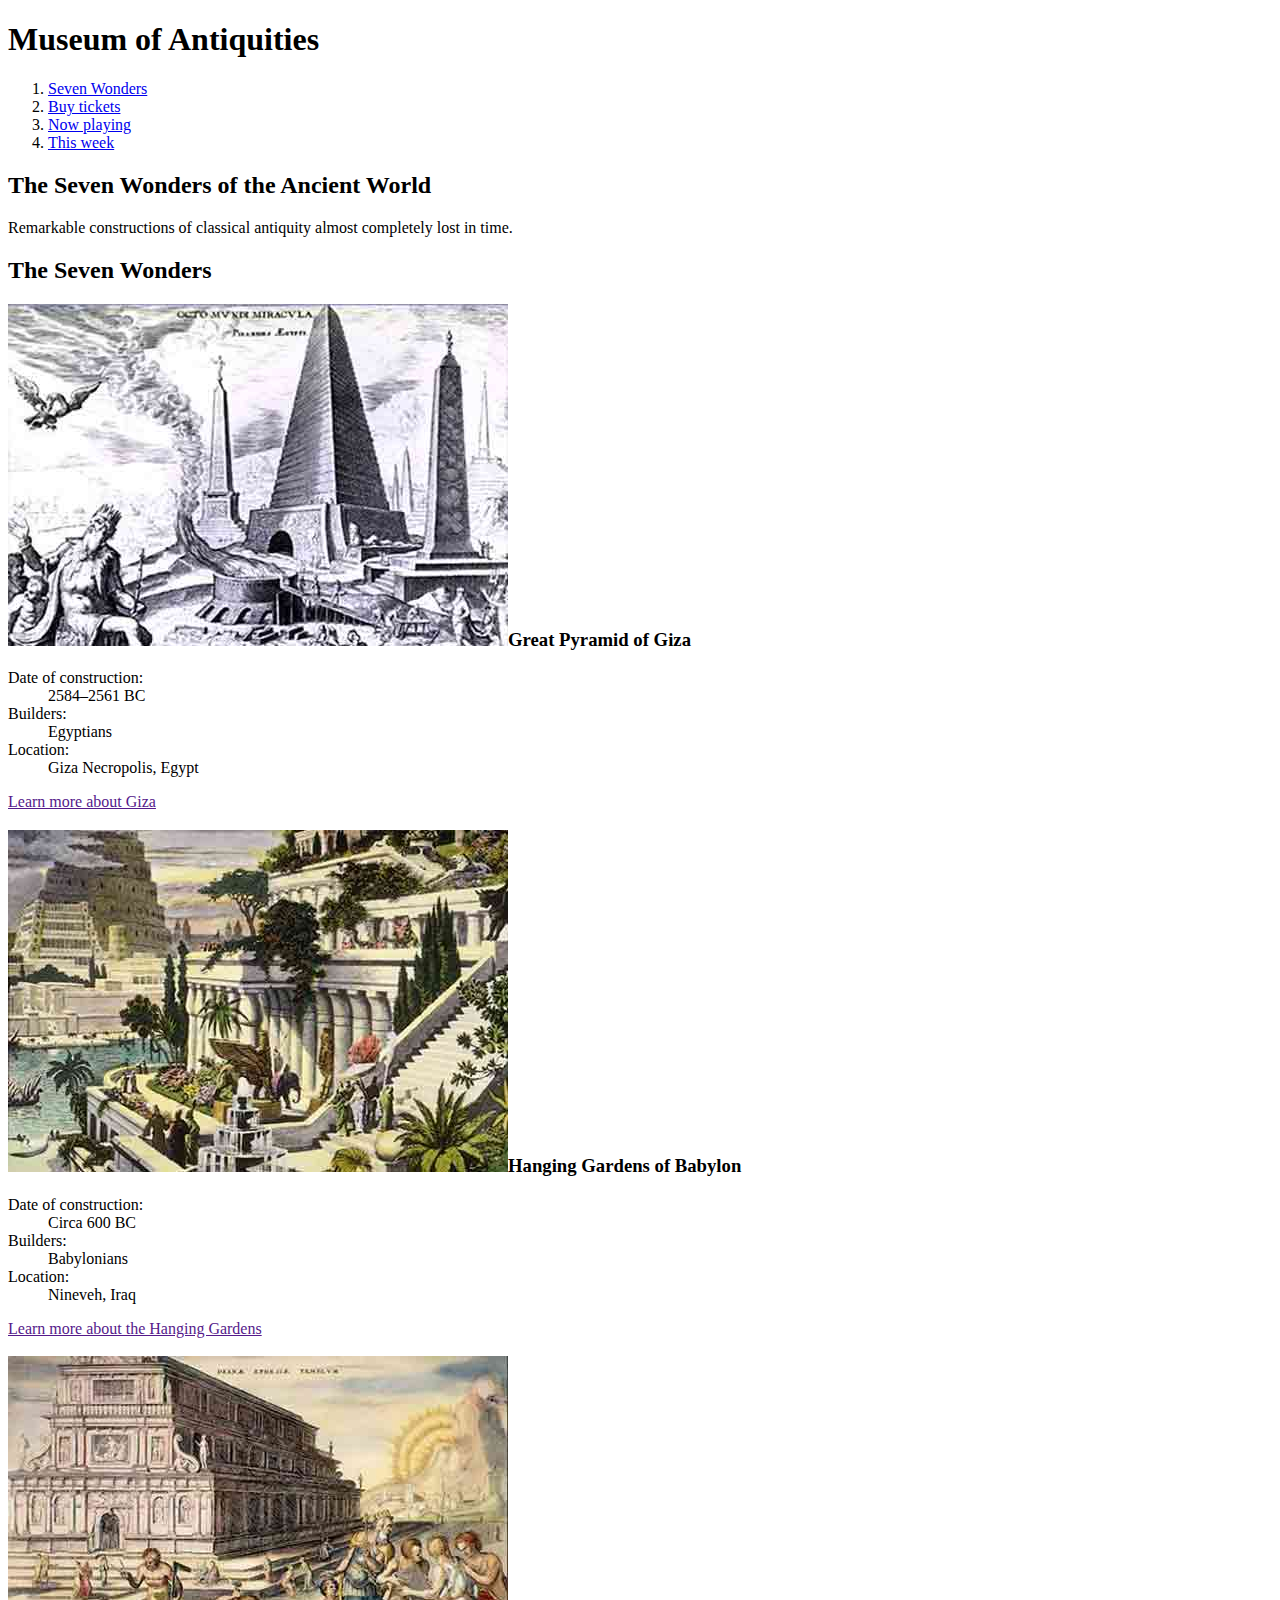
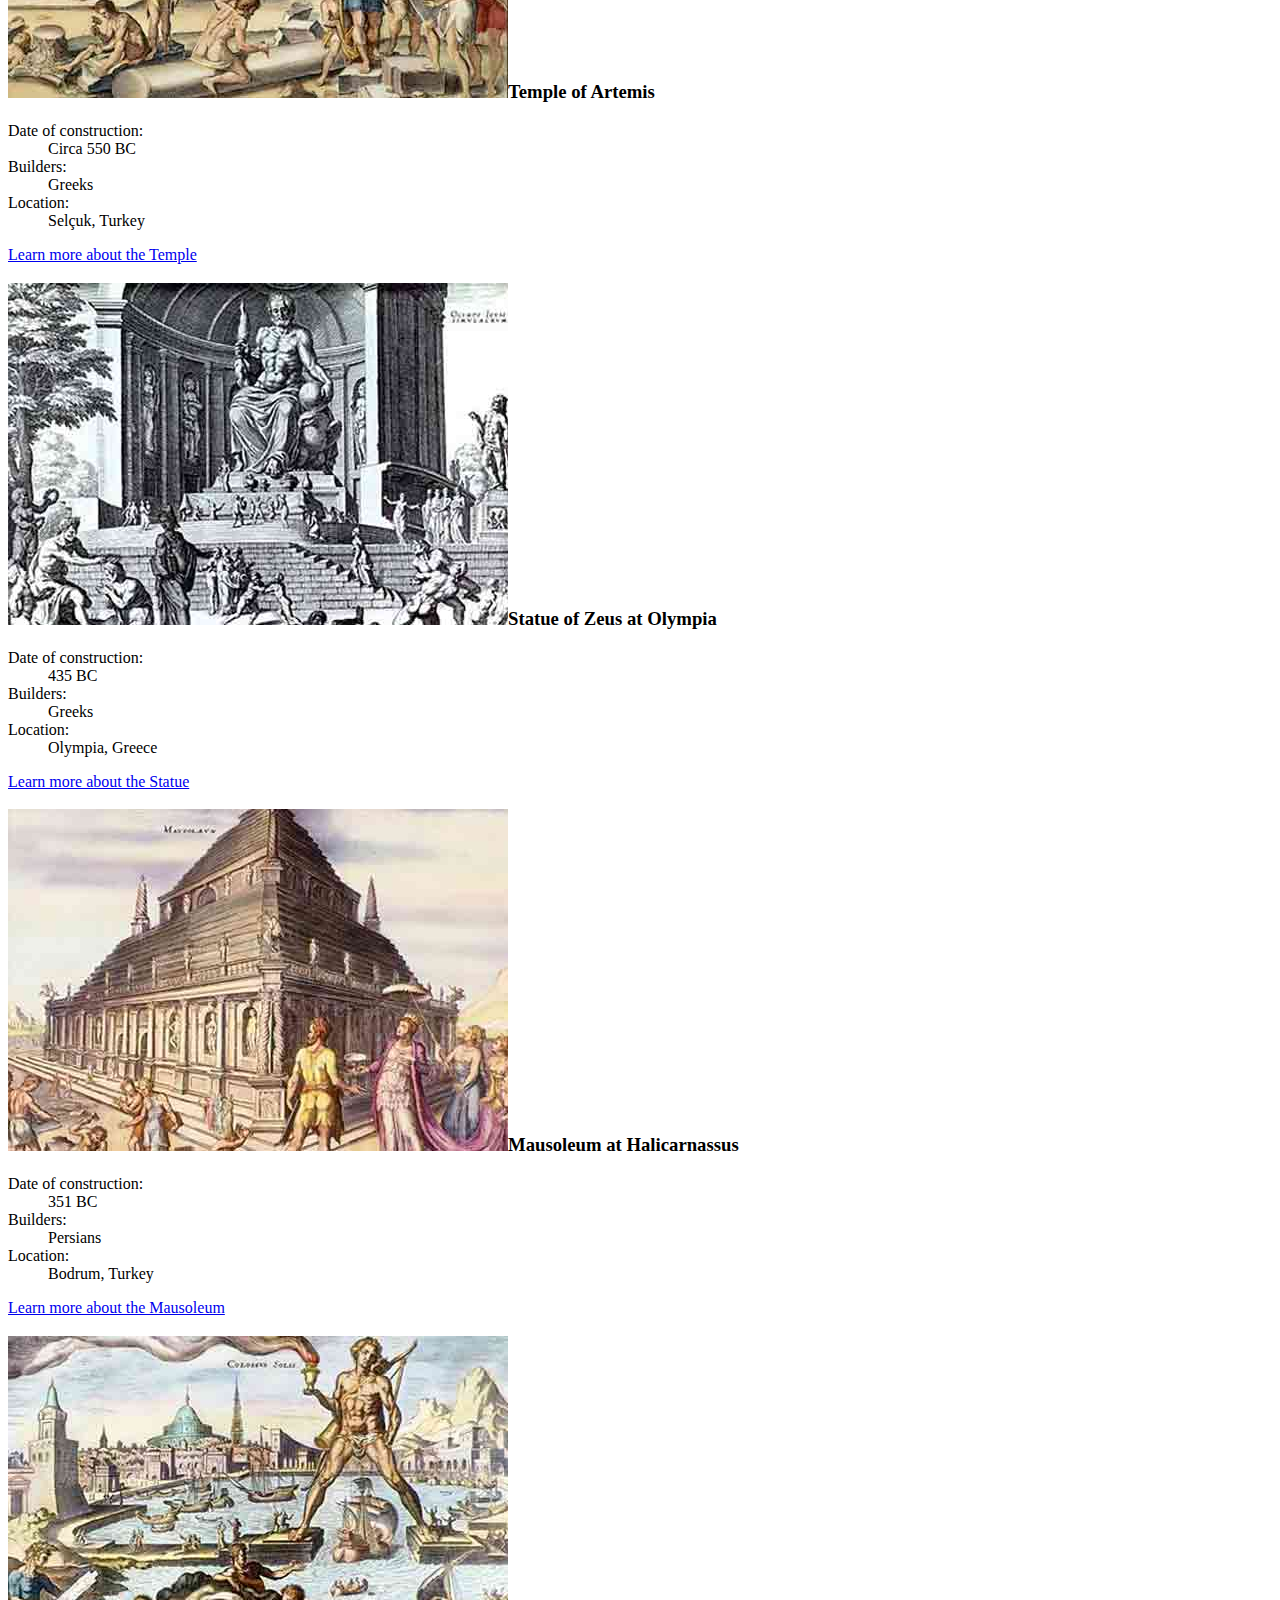
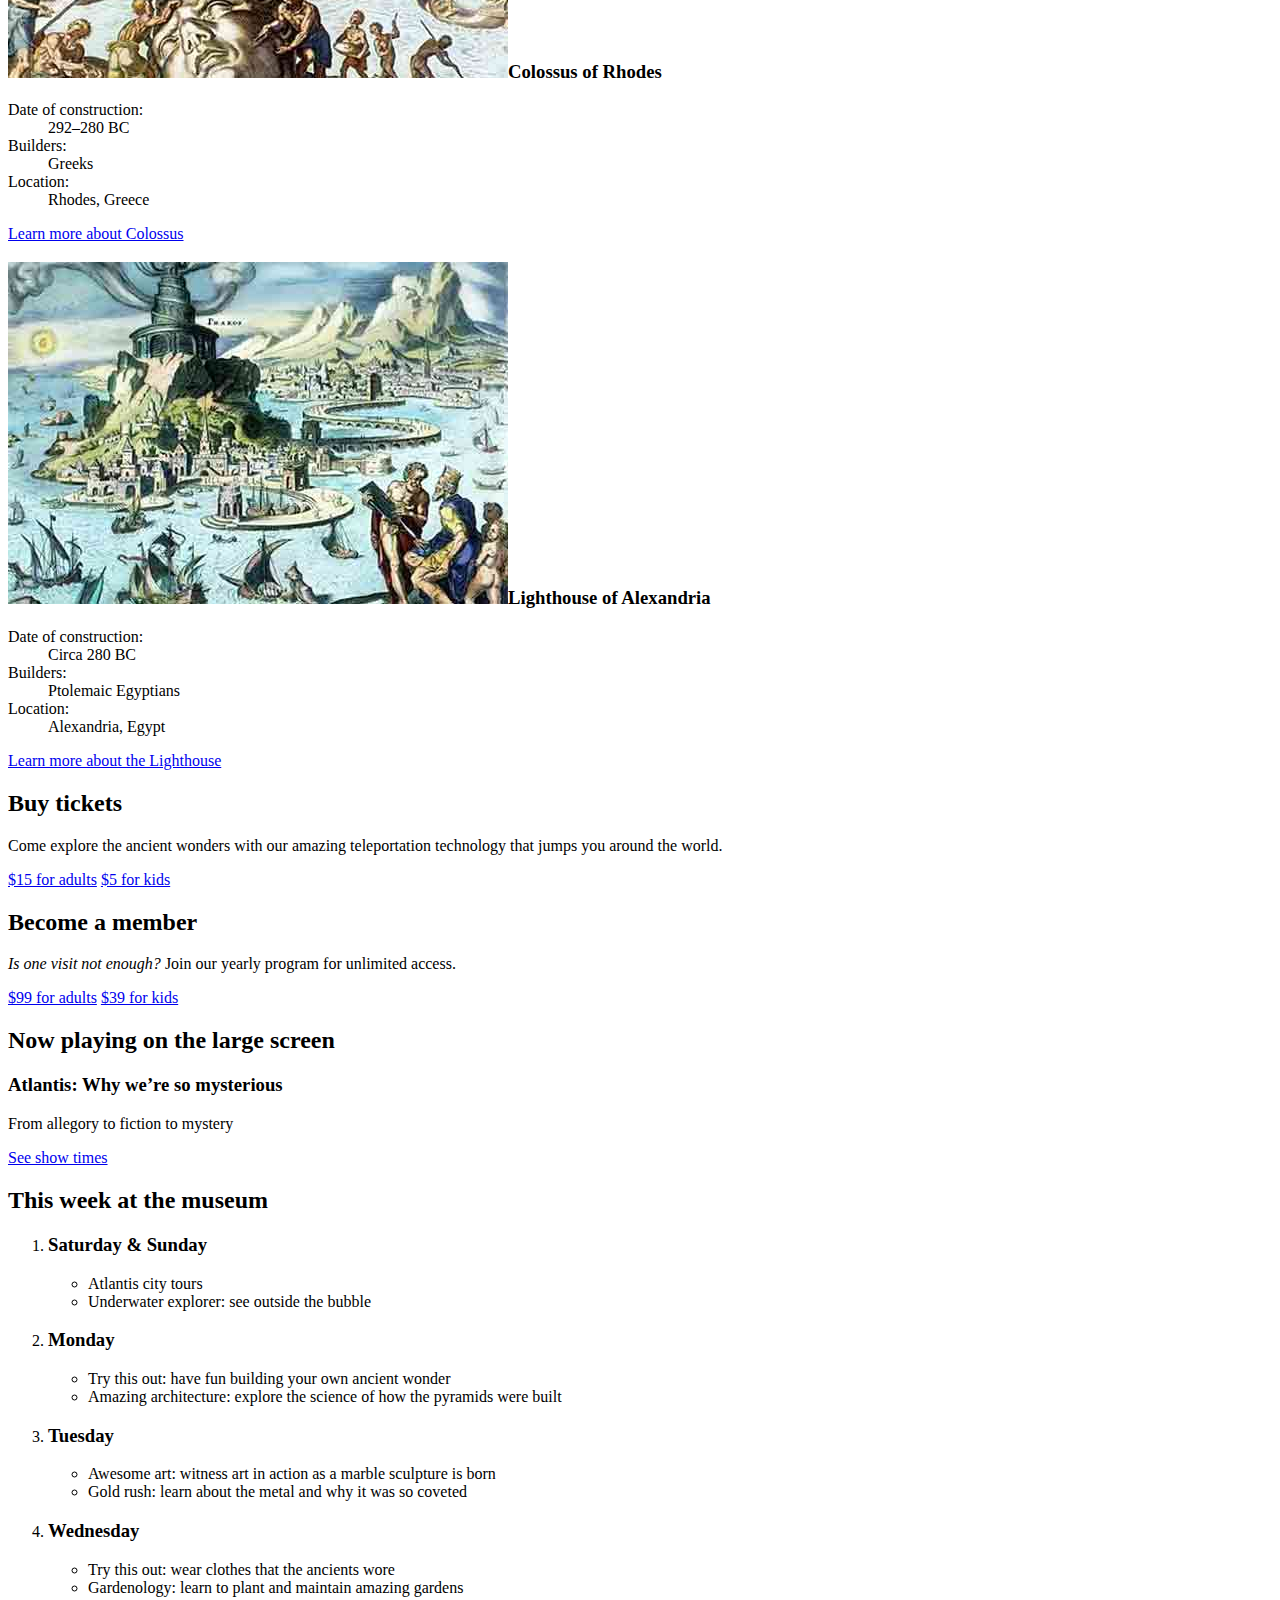
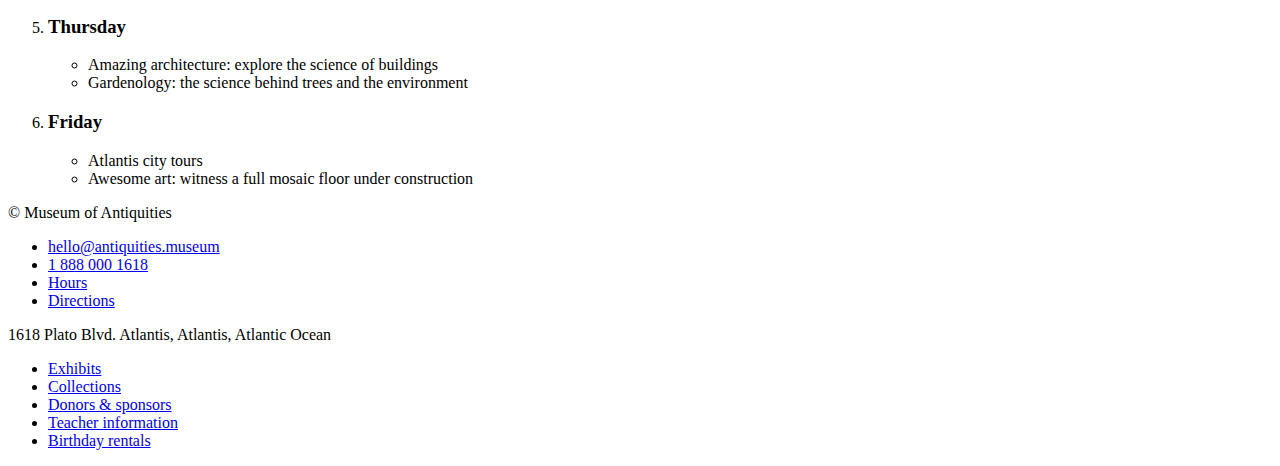
==== www/index.html @ 9830b2ca "footer changes" ====
<!DOCTYPE html>
<html lang="en-ca">
	<head>
		<meta charset="utf-8">
		<title>Museum of Antiquities</title>
		<link href="css/main.css" rel="stylesheet">
		<link href='http://fonts.googleapis.com/css?family=Dosis:300,400,500,600,700' rel='stylesheet' type='text/css'>
		<meta name="viewport" content="width=device-width,initial-scale=1">
	</head>
	<body>

<header>
	<h1>Museum of Antiquities</h1>
	<nav>
		<ol class="nav">
			<li><a href="#seven">Seven Wonders</a></li>
			<li><a href="#buy">Buy tickets</a></li>
			<li><a href="#now">Now playing</a></li>
			<li><a href="#week">This week</a></li>
		</ol>
	</nav>
</header>

<figcaption class="banner">
		<h2> The Seven Wonders of the Ancient World</h2>
			<p>Remarkable constructions of classical antiquity almost completely lost in time.</p>
</figcaption>

<h2 id="seven"> The Seven Wonders</h2>

<h3><img class="wonders" src="images/giza.jpg" alt="">Great Pyramid of Giza</h3>
	<div>
		<dl>
			<dt>Date of construction:</dt><dd> 2584–2561 BC</dd>
			<dt>Builders:</dt><dd> Egyptians</dd>
			<dt>Location:</dt><dd> Giza Necropolis, Egypt</dd>
		</dl>
<a class="nav"><a href="">Learn more about Giza</a>
</div>

<h3><img class="wonders" src="images/hanging-gardens.jpg" alt="">Hanging Gardens of Babylon</h3>
	<div>
		<dl>
			<dt>Date of construction:</dt><dd> Circa 600 BC</dd>
			<dt>Builders:</dt><dd> Babylonians</dd>
			<dt>Location:</dt><dd> Nineveh, Iraq</dd>
		</dl>
<a class="nav"><a href="">Learn more about the Hanging Gardens</a>

<h3><img class="wonders" src="images/temple-of-artemis.jpg" alt="">Temple of Artemis</h3>
	<div>
		<dl>
			<dt>Date of construction:</dt><dd> Circa 550 BC</dd>
			<dt>Builders:</dt><dd> Greeks</dd>
			<dt>Location:</dt><dd> Selçuk, Turkey</dd>
		</dl>
<a class="nav"><a href="#">Learn more about the Temple</a>

<h3><img class="wonders" src="images/statue-of-zues.jpg" alt="">Statue of Zeus at Olympia</h3>
	<div>
		<dl>
			<dt>Date of construction:</dt><dd> 435 BC</dd>
			<dt>Builders:</dt><dd> Greeks</dd>
			<dt>Location:</dt><dd> Olympia, Greece</dd>
		</dl>
<a class="nav"><a href="#">Learn more about the Statue</a>

<h3><img class="wonders" src="images/mausoleum.jpg" alt="">Mausoleum at Halicarnassus</h3>
	<div>
		<dl>
			<dt>Date of construction:</dt><dd> 351 BC</dd>
			<dt>Builders:</dt><dd> Persians</dd>
			<dt>Location:</dt><dd> Bodrum, Turkey</dd>
		</dl>
<a class="nav"><a href="#">Learn more about the Mausoleum</a>

<h3><img class="wonders" src="images/colossus.jpg" alt="">Colossus of Rhodes</h3>
	<div>
		<dl>
			<dt>Date of construction:</dt><dd> 292–280 BC</dd>
			<dt>Builders:</dt><dd> Greeks</dd>
			<dt>Location:</dt><dd> Rhodes, Greece</dd>
		</dl>
<a class="nav"><a href="#">Learn more about Colossus</a>

<h3><img class="wonders" src="images/pharos-of-alexandria.jpg" alt="">Lighthouse of Alexandria</h3>
	<div>
		<dl>
			<dt>Date of construction:</dt><dd> Circa 280 BC</dd>
			<dt>Builders:</dt><dd> Ptolemaic Egyptians</dd>
			<dt>Location:</dt><dd> Alexandria, Egypt</dd>
		</dl>
<a class="nav"><a href="#">Learn more about the Lighthouse</a>

<h2 id="buy">Buy tickets</h2>

<p>Come explore the ancient wonders with our amazing teleportation technology that jumps you around the world.</p>

<a class="tickets"><a href="#money">$15 for adults</a>
<a class="tickets"><a href="#money">$5 for kids</a>

<h2>Become a member</h2>

<p><em>Is one visit not enough?</em>
Join our yearly program for unlimited access.</p>

<a class="tickets"><a href="#money">$99 for adults</a>
<a class="tickets"><a href="#money">$39 for kids</a>



<h2 id="now">Now playing on the large screen</h2>

<h3>Atlantis: Why we’re so mysterious</h3>
<p>From allegory to fiction to mystery</p>

<a class="tickets"><a href="#money">See show times</a>


<h2 id="week">This week at the museum</h2>
	<ol>
		<li>
			<h3>Saturday & Sunday</h3>
				<ul>
					<li>Atlantis city tours</li>
					<li>Underwater explorer: see outside the bubble</li>
				</ul>
		</li>

		<li>
			<h3>Monday</h3>
				<ul>
					<li>Try this out: have fun building your own ancient wonder</li>
					<li>Amazing architecture: explore the science of how the pyramids were built</li>
				</ul>
		</li>

		<li>
			<h3>Tuesday</h3>
				<ul>
					<li>Awesome art: witness art in action as a marble sculpture is born</li>
					<li>Gold rush: learn about the metal and why it was so coveted</li>
				</ul>
		</li>

		<li>
			<h3>Wednesday</h3>
				<ul>
					<li>Try this out: wear clothes that the ancients wore</li>
					<li>Gardenology: learn to plant and maintain amazing gardens</li>
				</ul>
		</li>

		<li>
			<h3>Thursday</h3>
				<ul>
					<li>Amazing architecture: explore the science of buildings</li>
					<li>Gardenology: the science behind trees and the environment</li>
				</ul>
		</li>

		<li>
			<h3>Friday</h3>
				<ul>
					<li>Atlantis city tours</li>
					<li>Awesome art: witness a full mosaic floor under construction</li>
				</ul>
		</li>
	</ol>

<footer>
	<p>© Museum of Antiquities</p>
		<ul>
			<li><a class="email"><a href="#email">hello@antiquities.museum</a></li>
			<li><a class="number"><a href="#number">1 888 000 1618</a></li>
			<li><a class="hours"><a href="#hours">Hours</a></li>
			<li><a class="directions"><a href="#directions">Directions</a></li>
		</ul>

	<p>1618 Plato Blvd.
		Atlantis, Atlantis, Atlantic Ocean</p>
		<ul>
			<li><a class="Exhibits"><a href="#Exhibits">Exhibits</a></li>
			<li><a class="Collections"><a href="#Collections">Collections</a></li>
			<li><a class="Donors & sponsors"><a href="#Donors & sponsors">Donors & sponsors</a></li>
			<li><a class="Teacher"><a href="#Teacher">Teacher information</a></li>
			<li><a class="Birthday"><a href="#">Birthday rentals</a></li>
		</ul>
</footer>
</body>

</html>
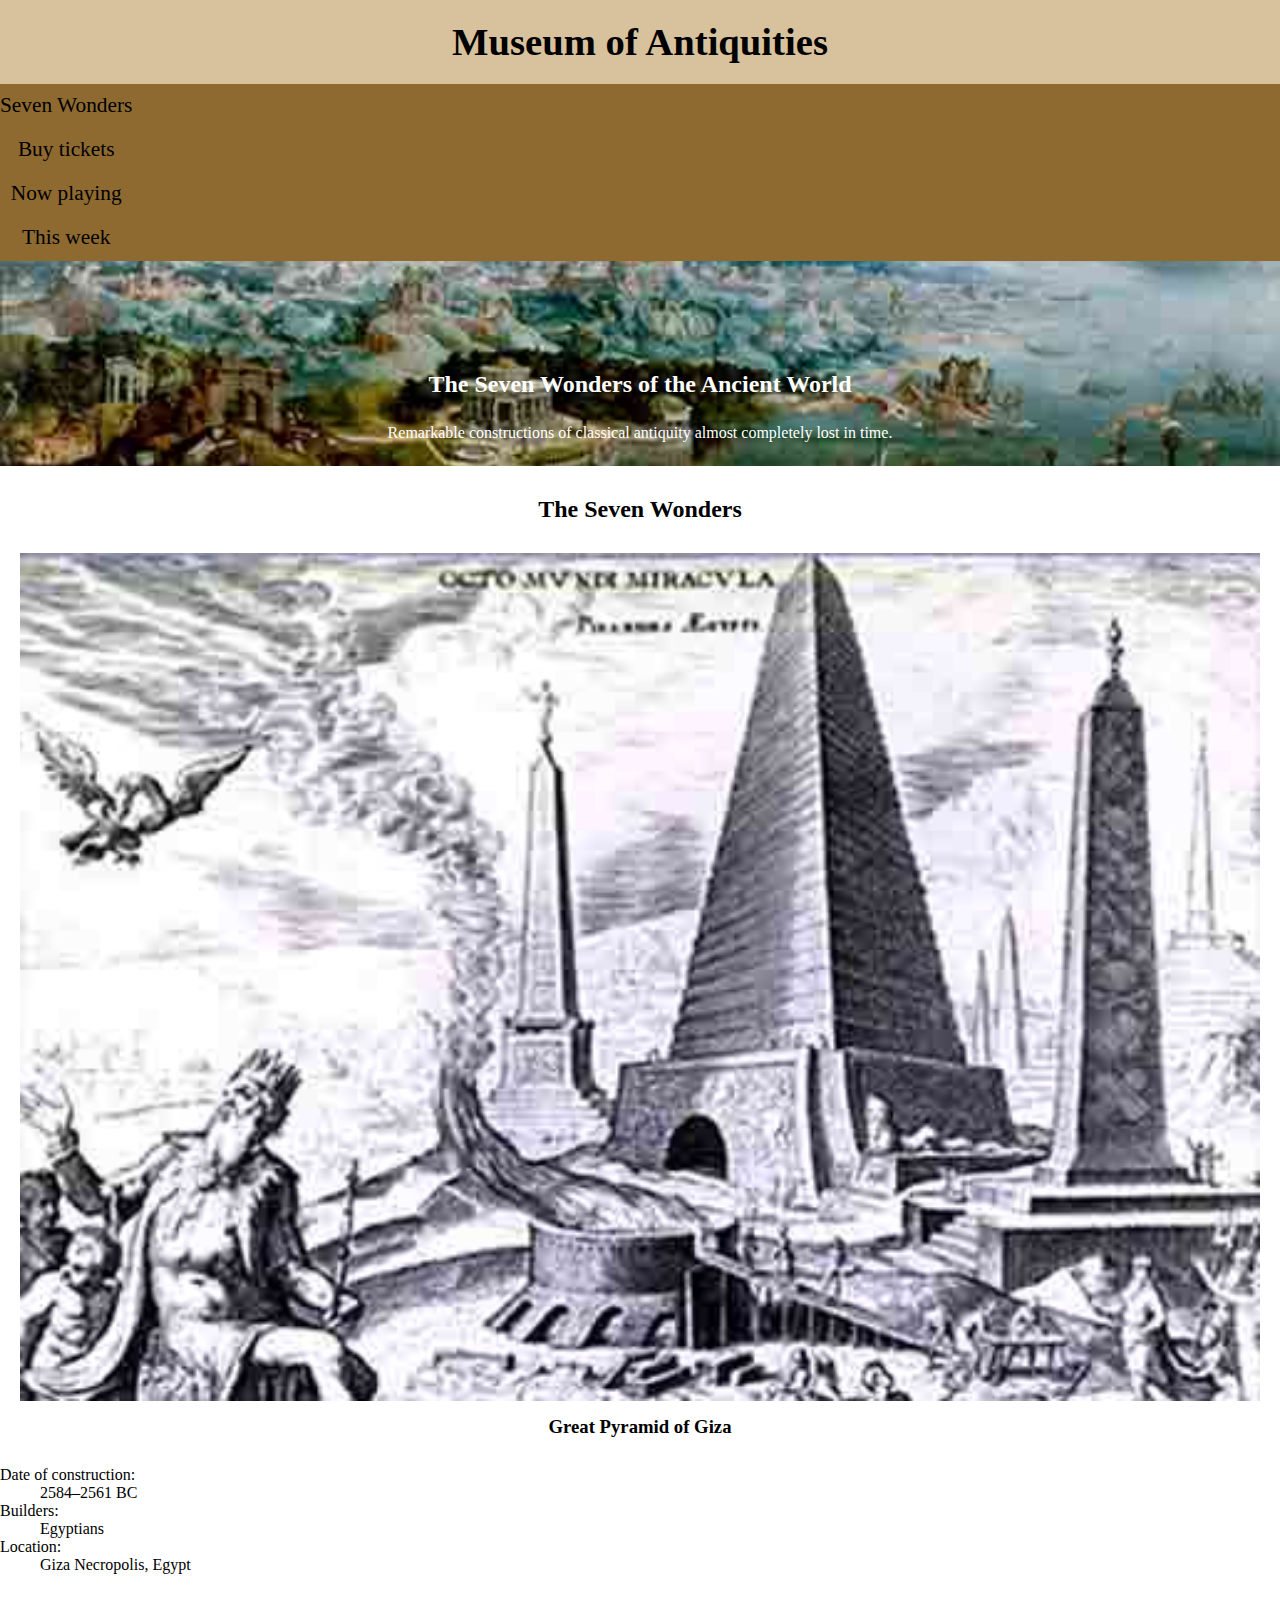
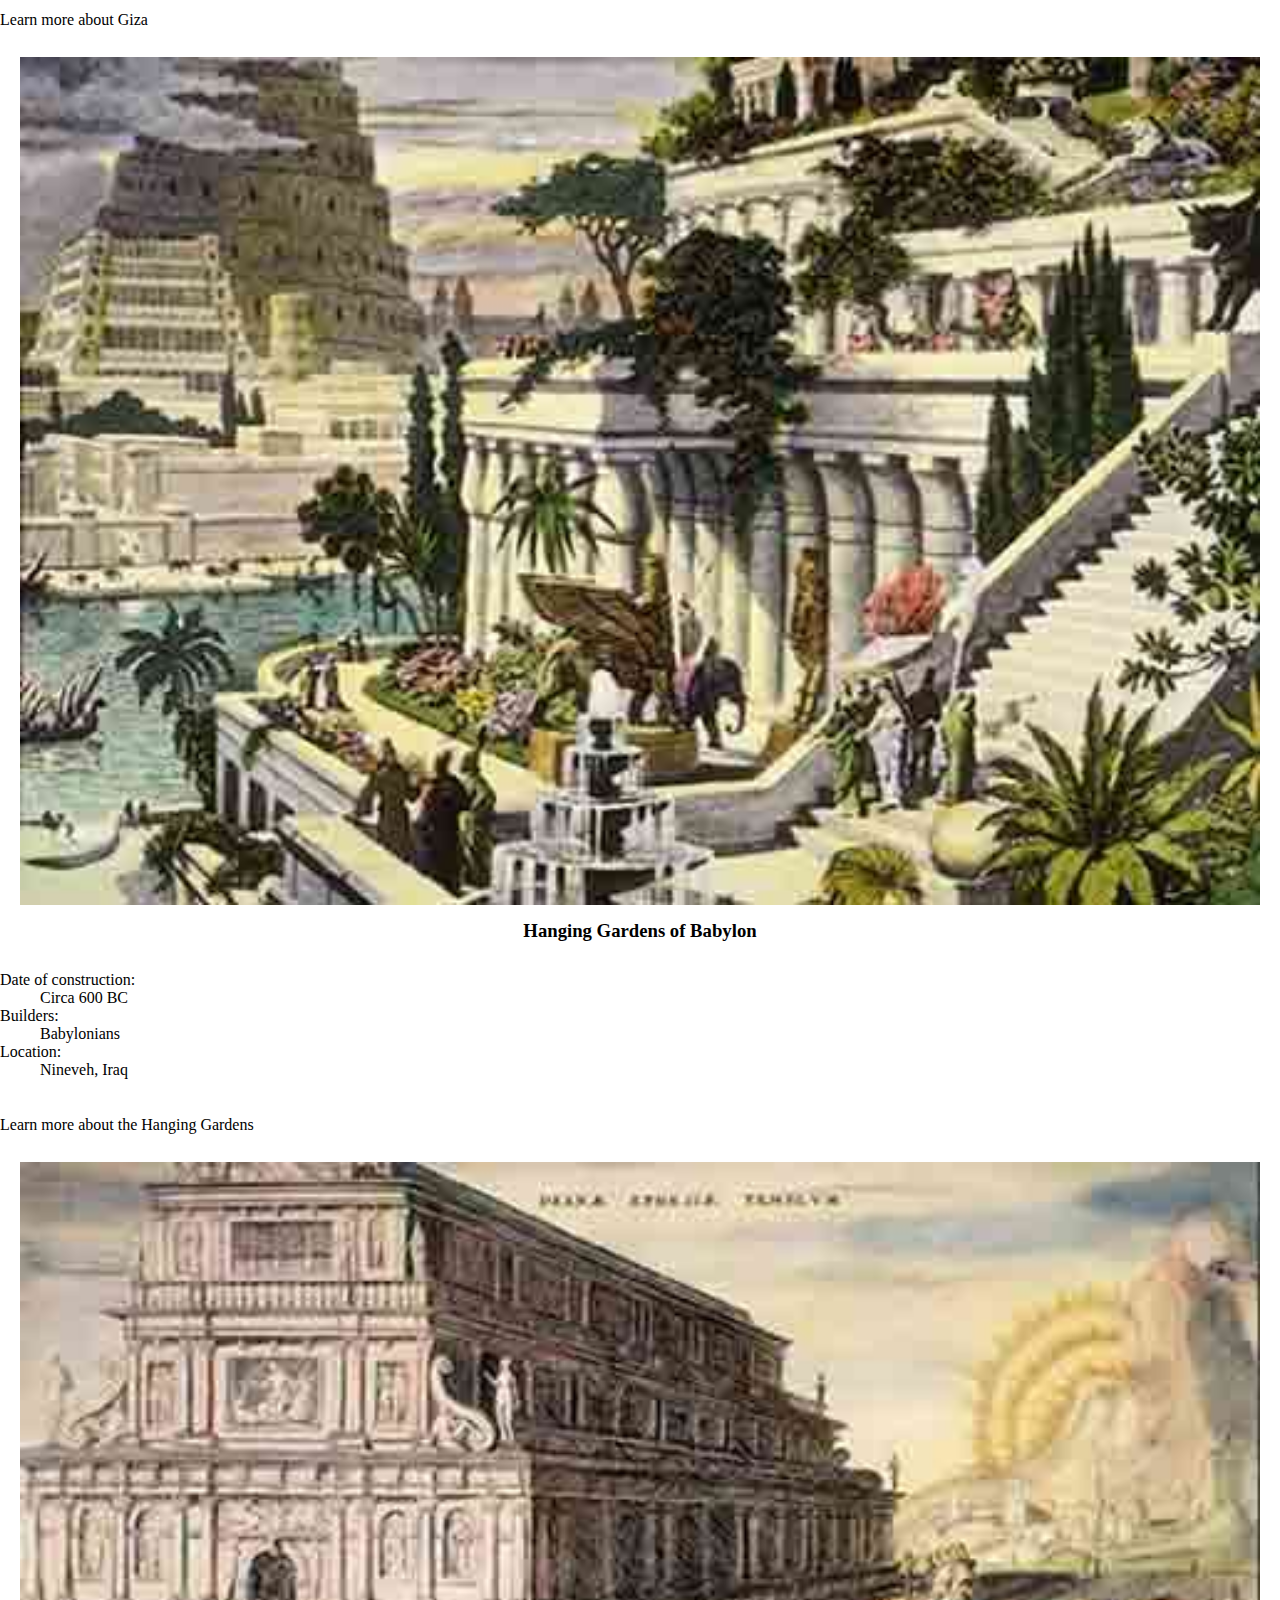
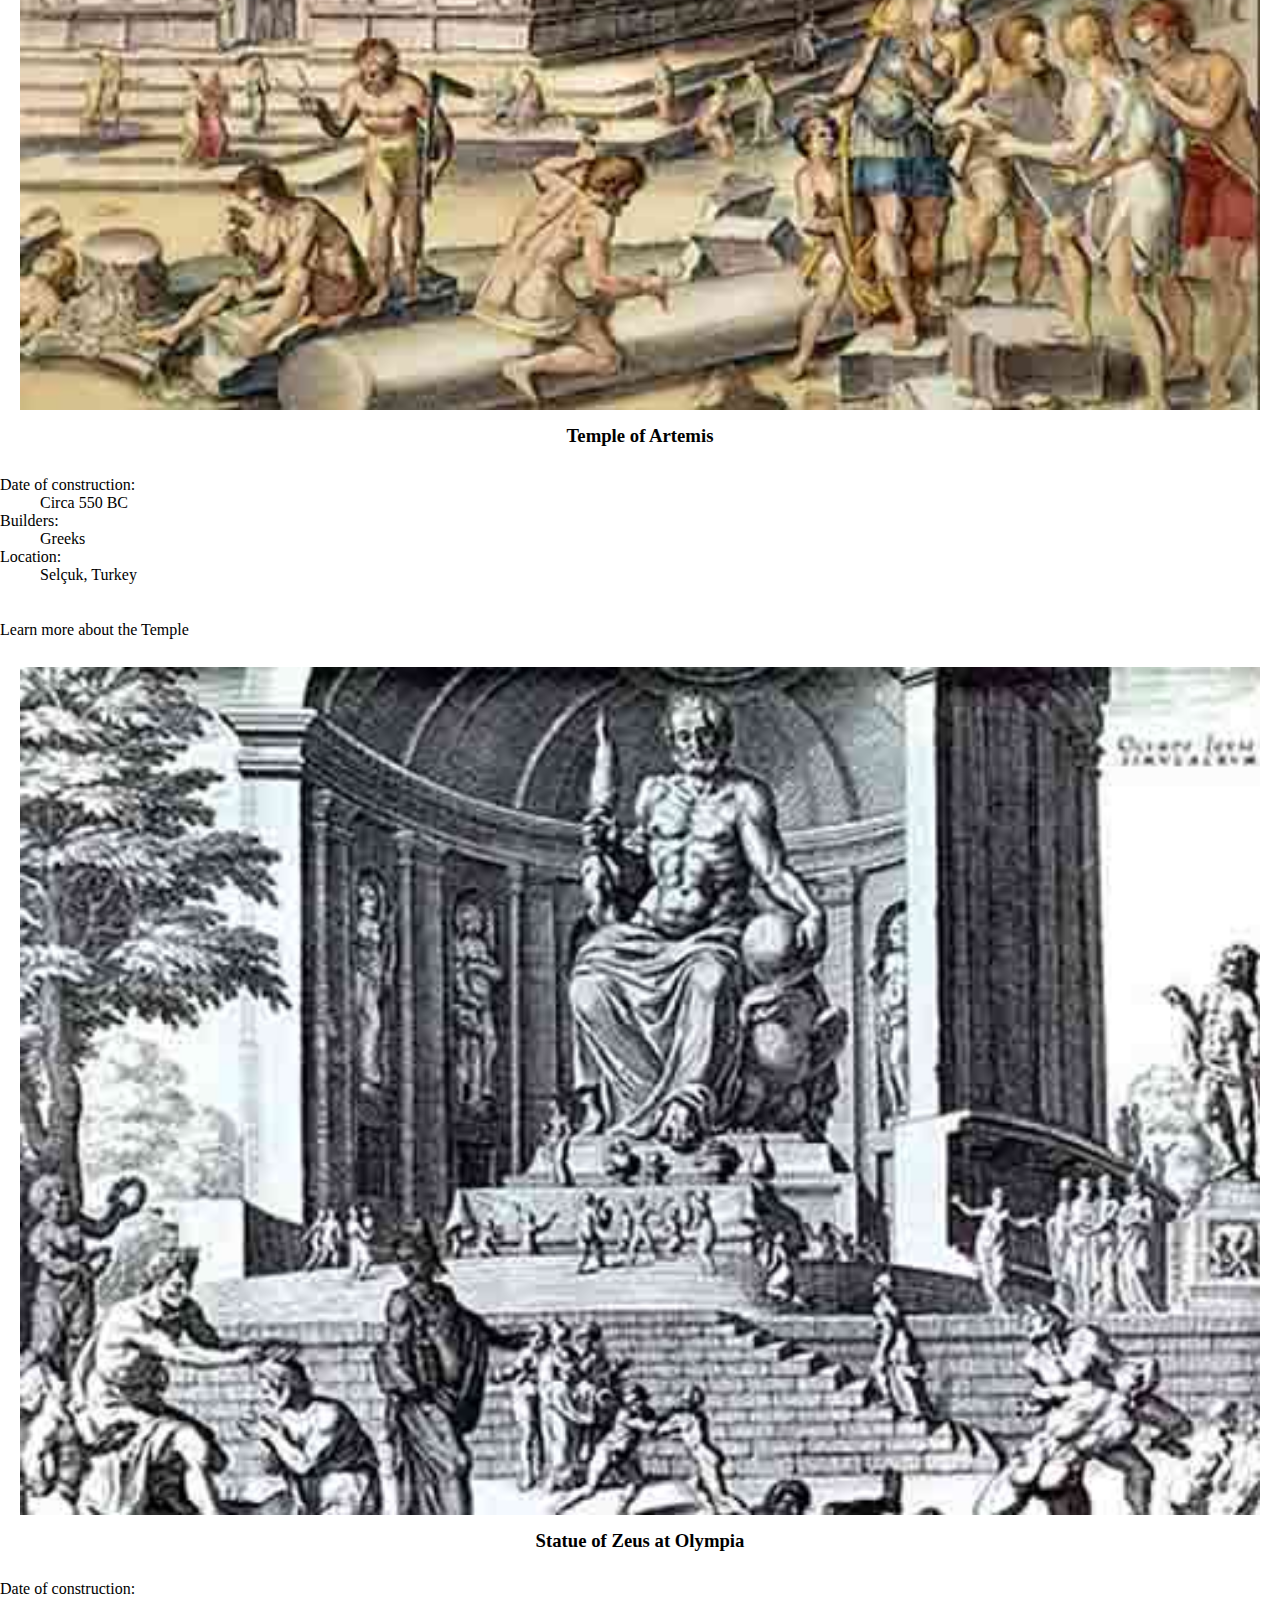
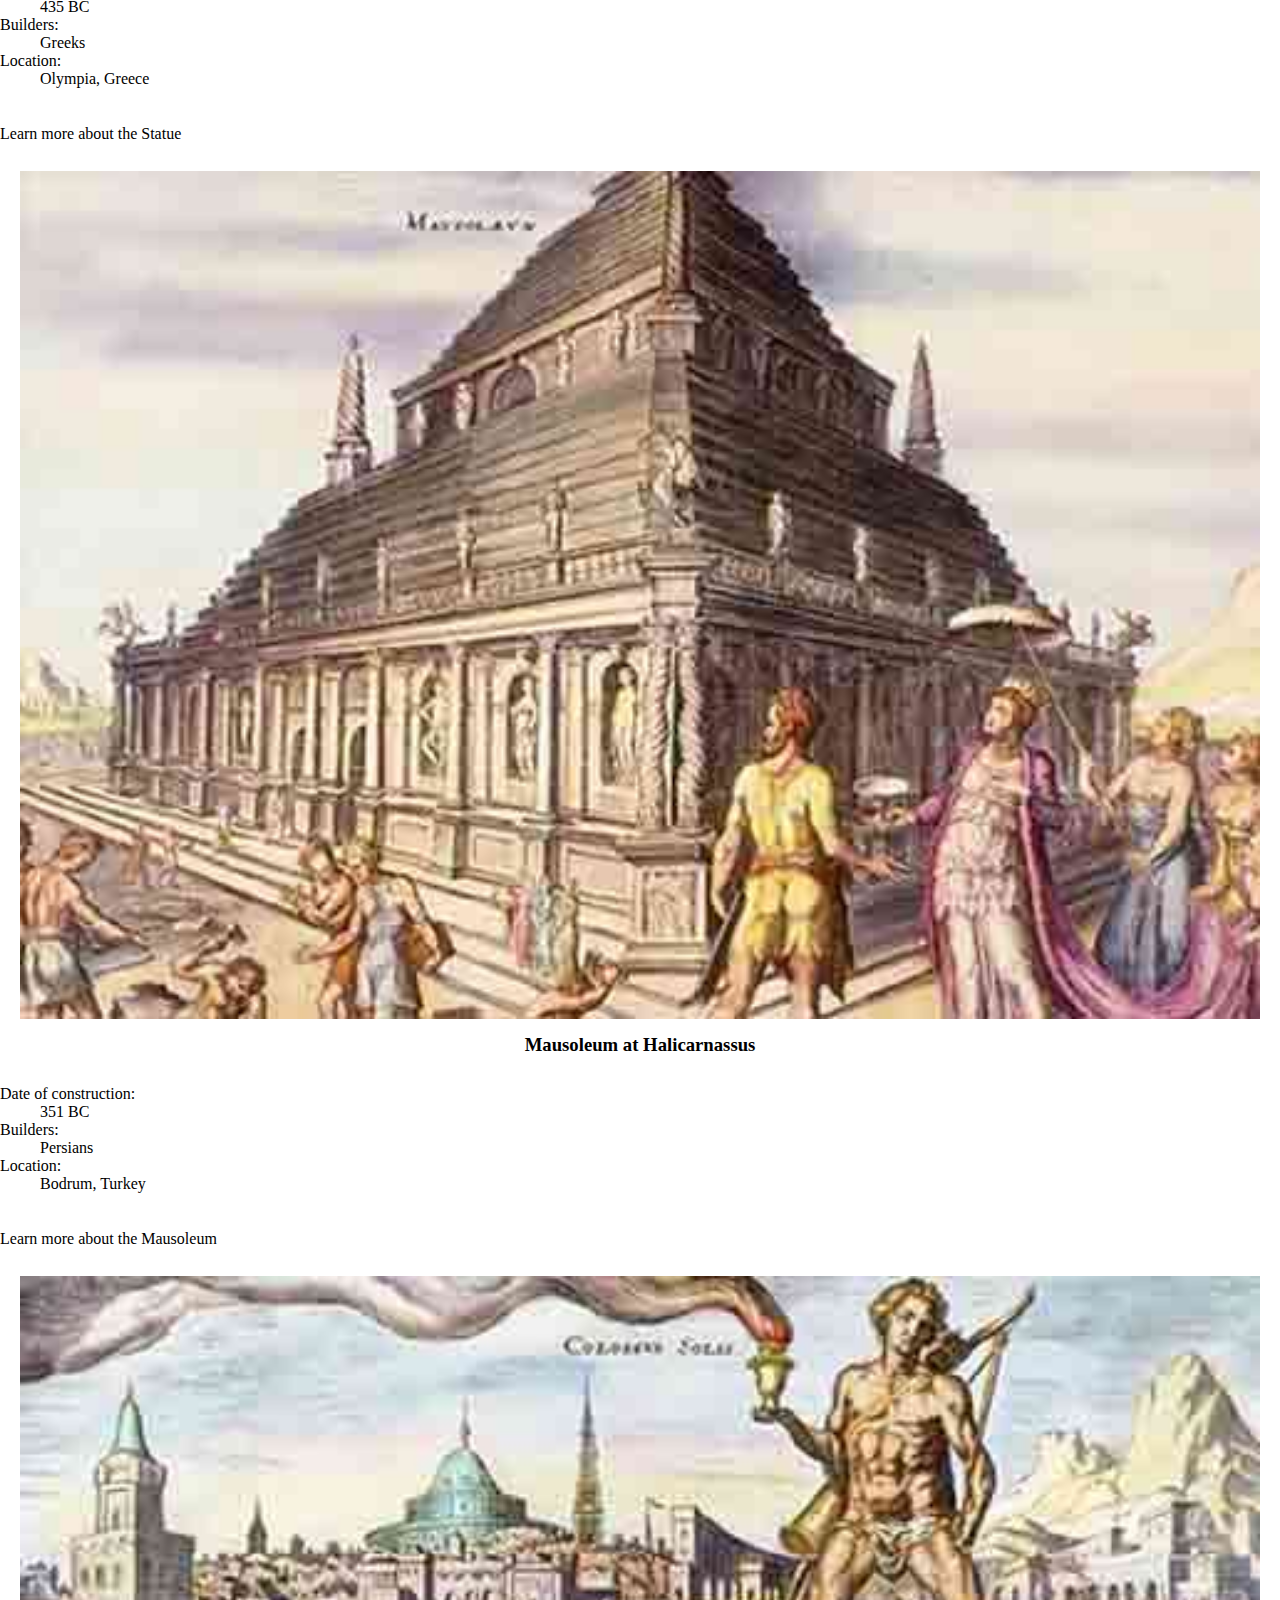
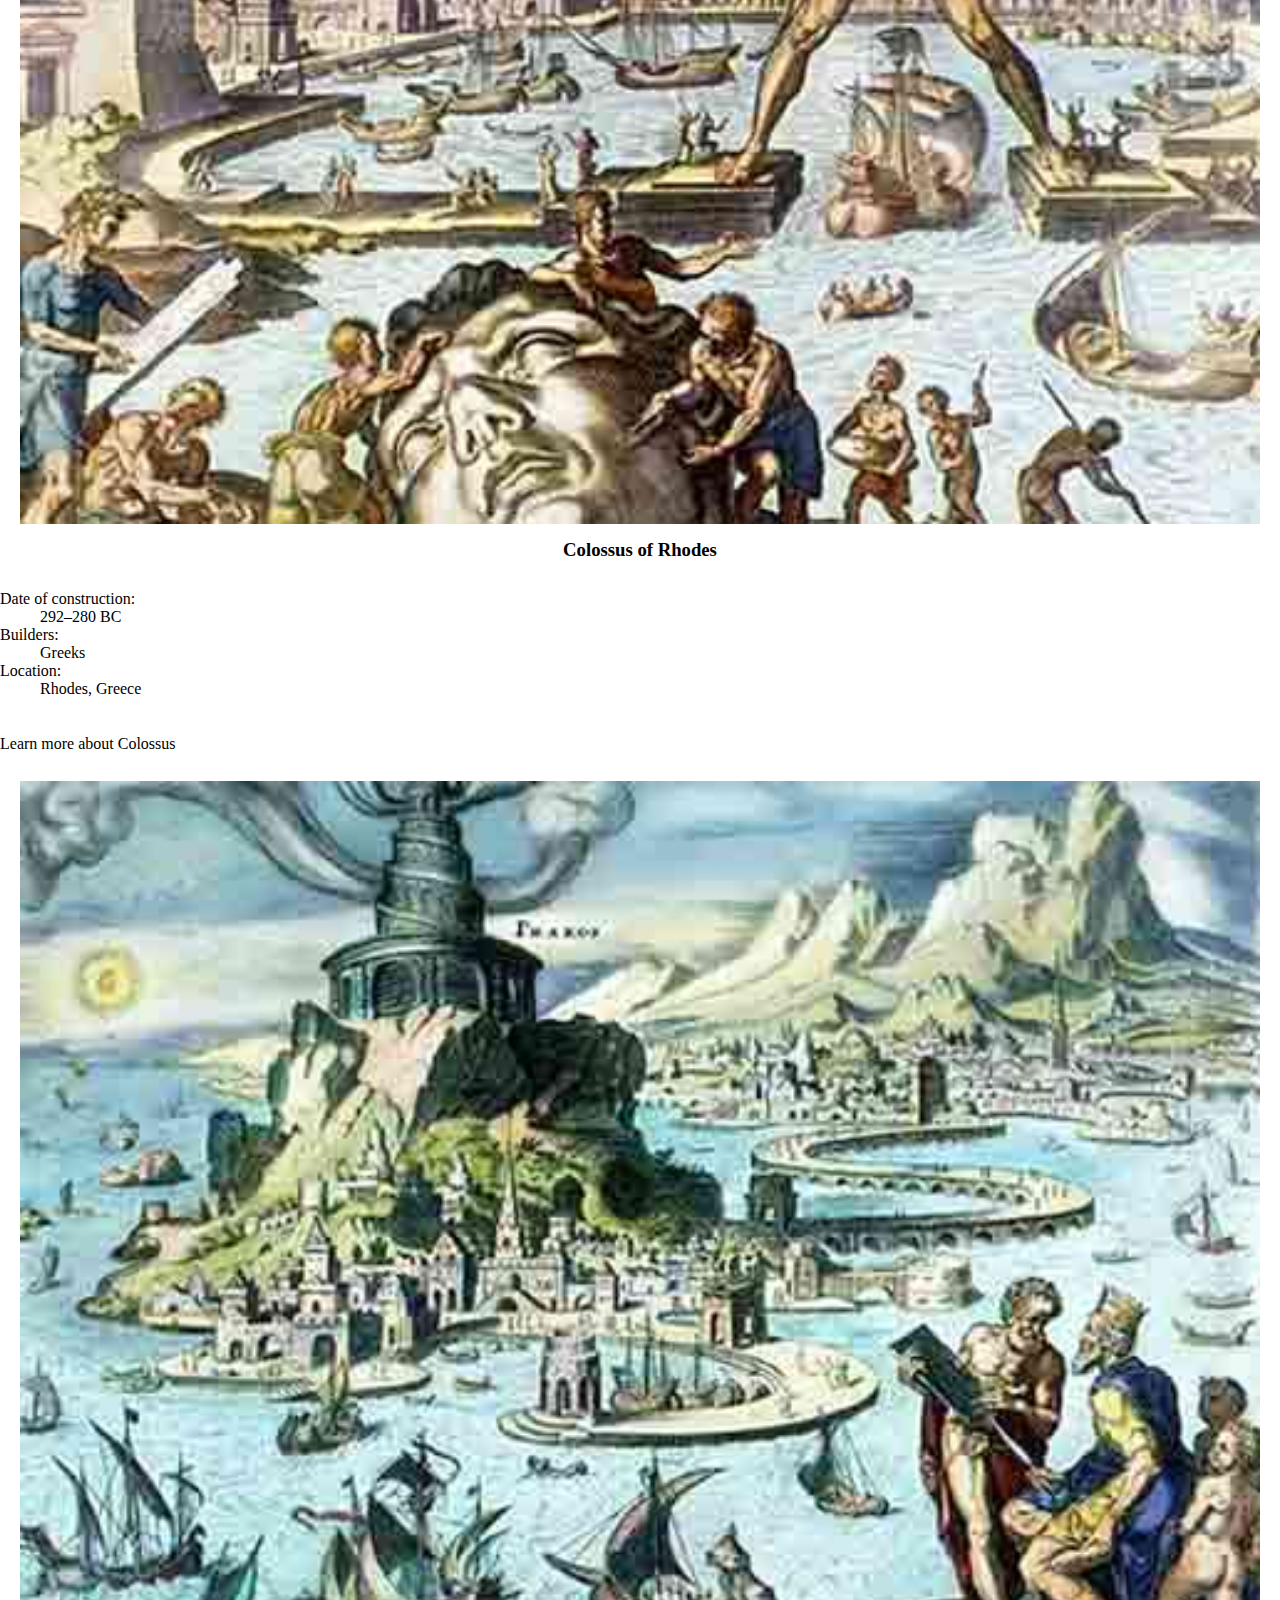
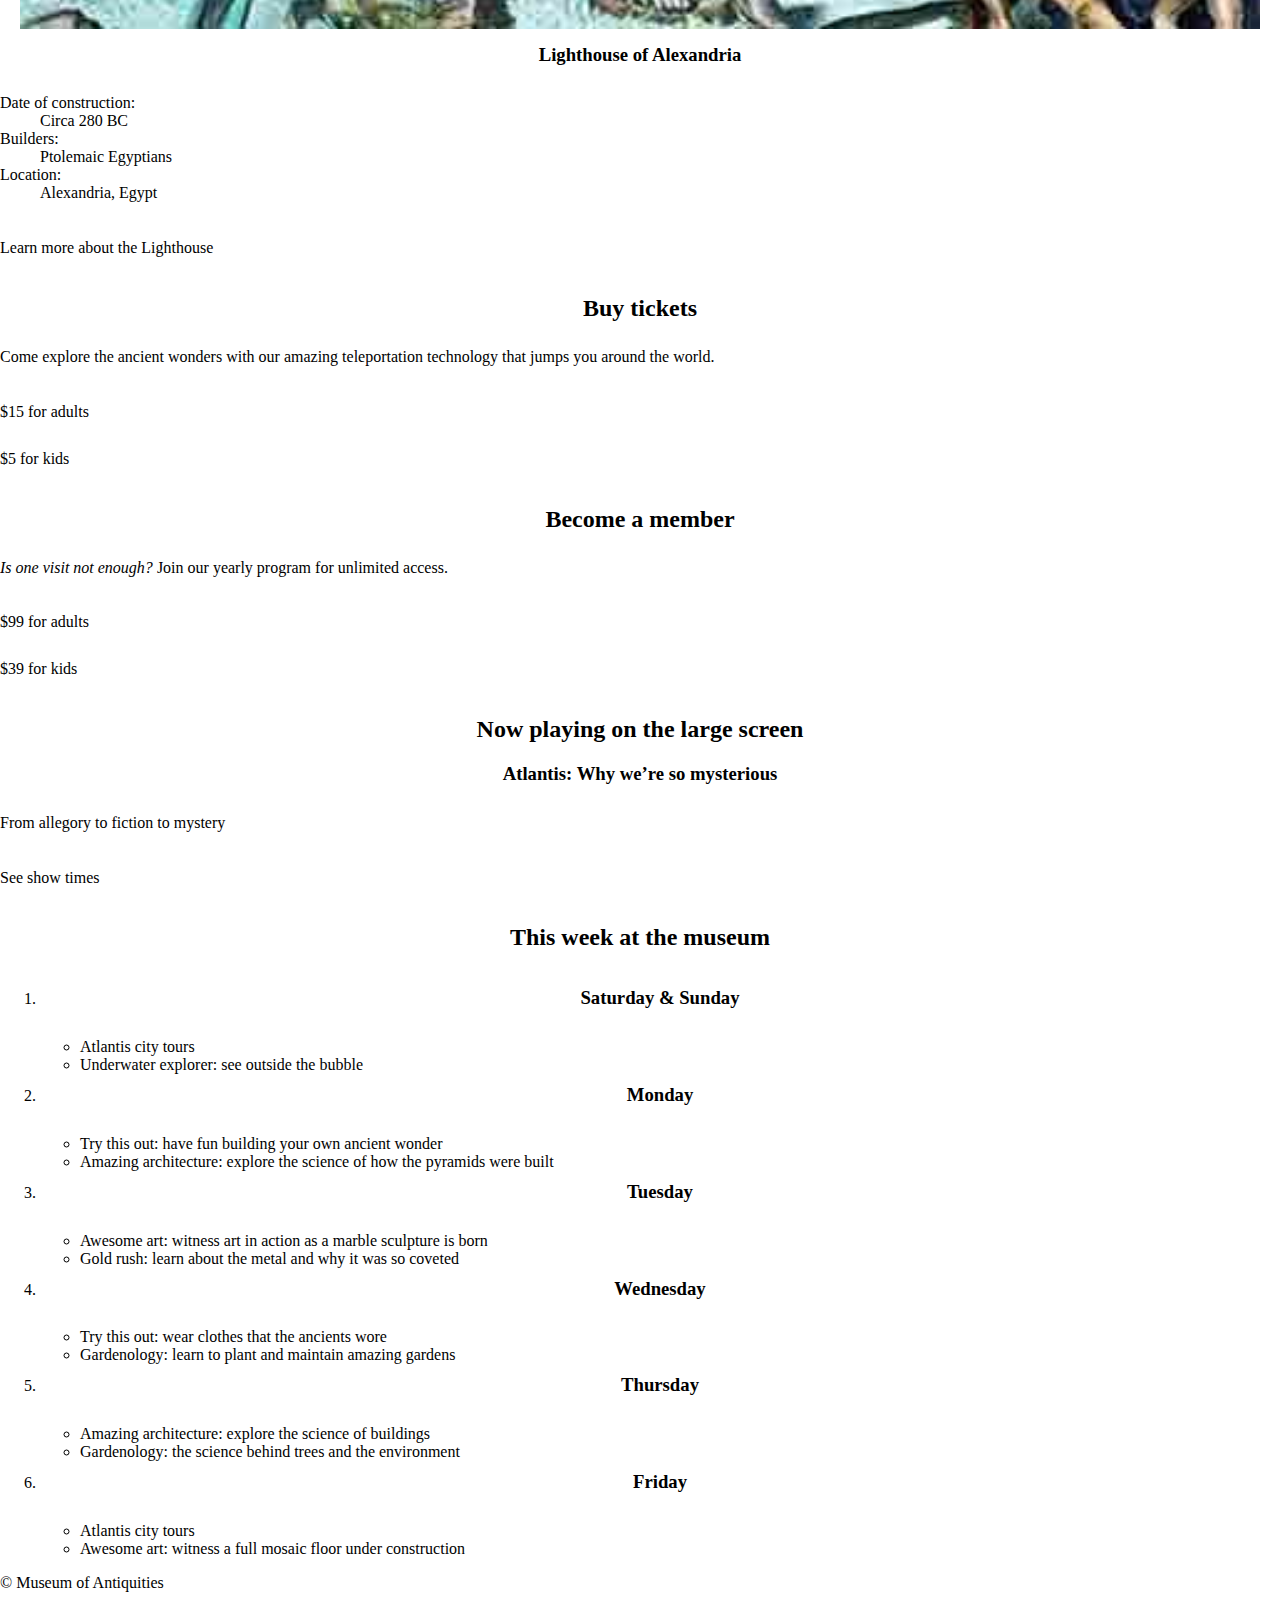
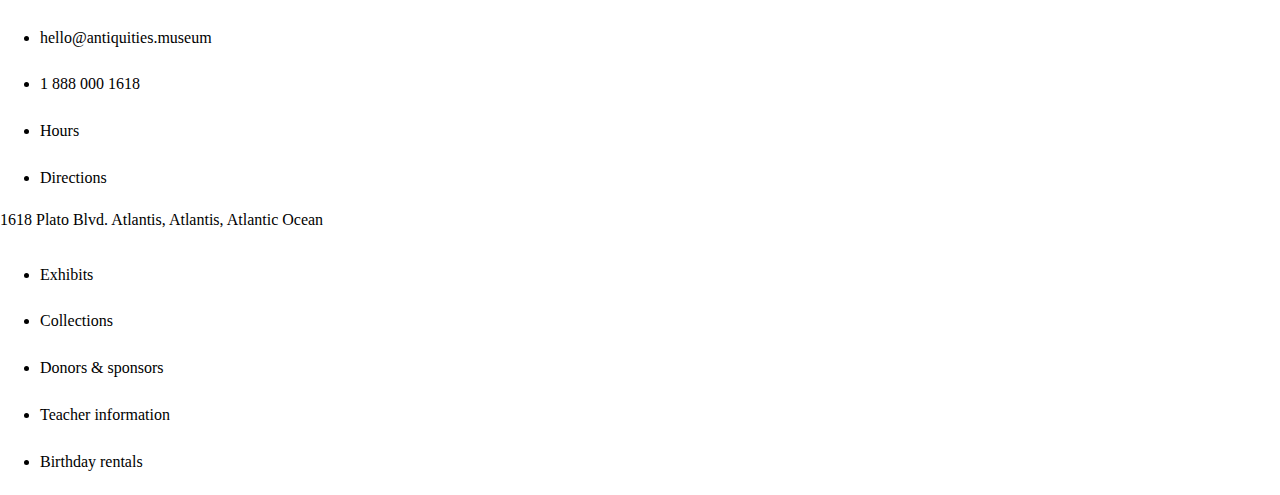
==== commit e3715791: "added google fonts" ====
--- a/www/index.html
+++ b/www/index.html
@@ -4,7 +4,7 @@
 		<meta charset="utf-8">
 		<title>Museum of Antiquities</title>
 		<link href="css/main.css" rel="stylesheet">
-		<link href='http://fonts.googleapis.com/css?family=Dosis:300,400,500,600,700' rel='stylesheet' type='text/css'>
+		<link href='https://fonts.googleapis.com/css?family=Gentium+Book+Basic:400,700|Lato' rel='stylesheet' type='text/css'>
 		<meta name="viewport" content="width=device-width,initial-scale=1">
 	</head>
 	<body>
--- a/www/css/main.css
+++ b/www/css/main.css
@@ -0,0 +1,83 @@
+html {
+	box-sizing: border-box;
+}
+
+*, *::before, *::after {
+	box-sizing: inherit;
+}
+
+body{
+	margin:0;
+}
+
+h1{
+	text-align: center;
+	margin:0;
+	font-size: 29pt;
+	padding-top: 20px;
+	padding-bottom: 20px;
+	font-family: ;
+	background-color: #d8c19d;
+}
+
+nav{
+	background-color:#8f6a30;
+}
+
+nav ol{
+	margin:0;
+	padding:0px;
+	display: inline-block;
+	text-decoration: none;
+	width:%;
+	text-align: center;
+	font-size: 16pt;
+}
+
+.nav a {
+	text-decoration: none;
+	display: block;
+}
+
+.nav a:hover {
+	background-color:#5f3a00;
+	color: #fff;
+}
+
+a{
+	text-decoration: none;
+	display: block;
+	padding: 0.4em 0 0.5em;
+	color: #000;
+}
+
+figcaption{
+	margin: 0;
+	padding: 5em 10px 0.5em;
+	color: #fff;
+	font-size: 12pt;
+	text-align: center;
+	position:relative;
+	display: block;
+}
+
+.banner{
+	background: url("../images/maerten.jpg") center center / cover no-repeat;
+}
+
+h2{
+	text-align: center;
+	padding:10px;
+	margin-bottom: 0;
+}
+
+h3{
+	text-align: center;
+	padding: 10px;
+	margin-top: 0;
+}
+
+.wonders{
+	width: 100%;
+	padding: 10px;
+}
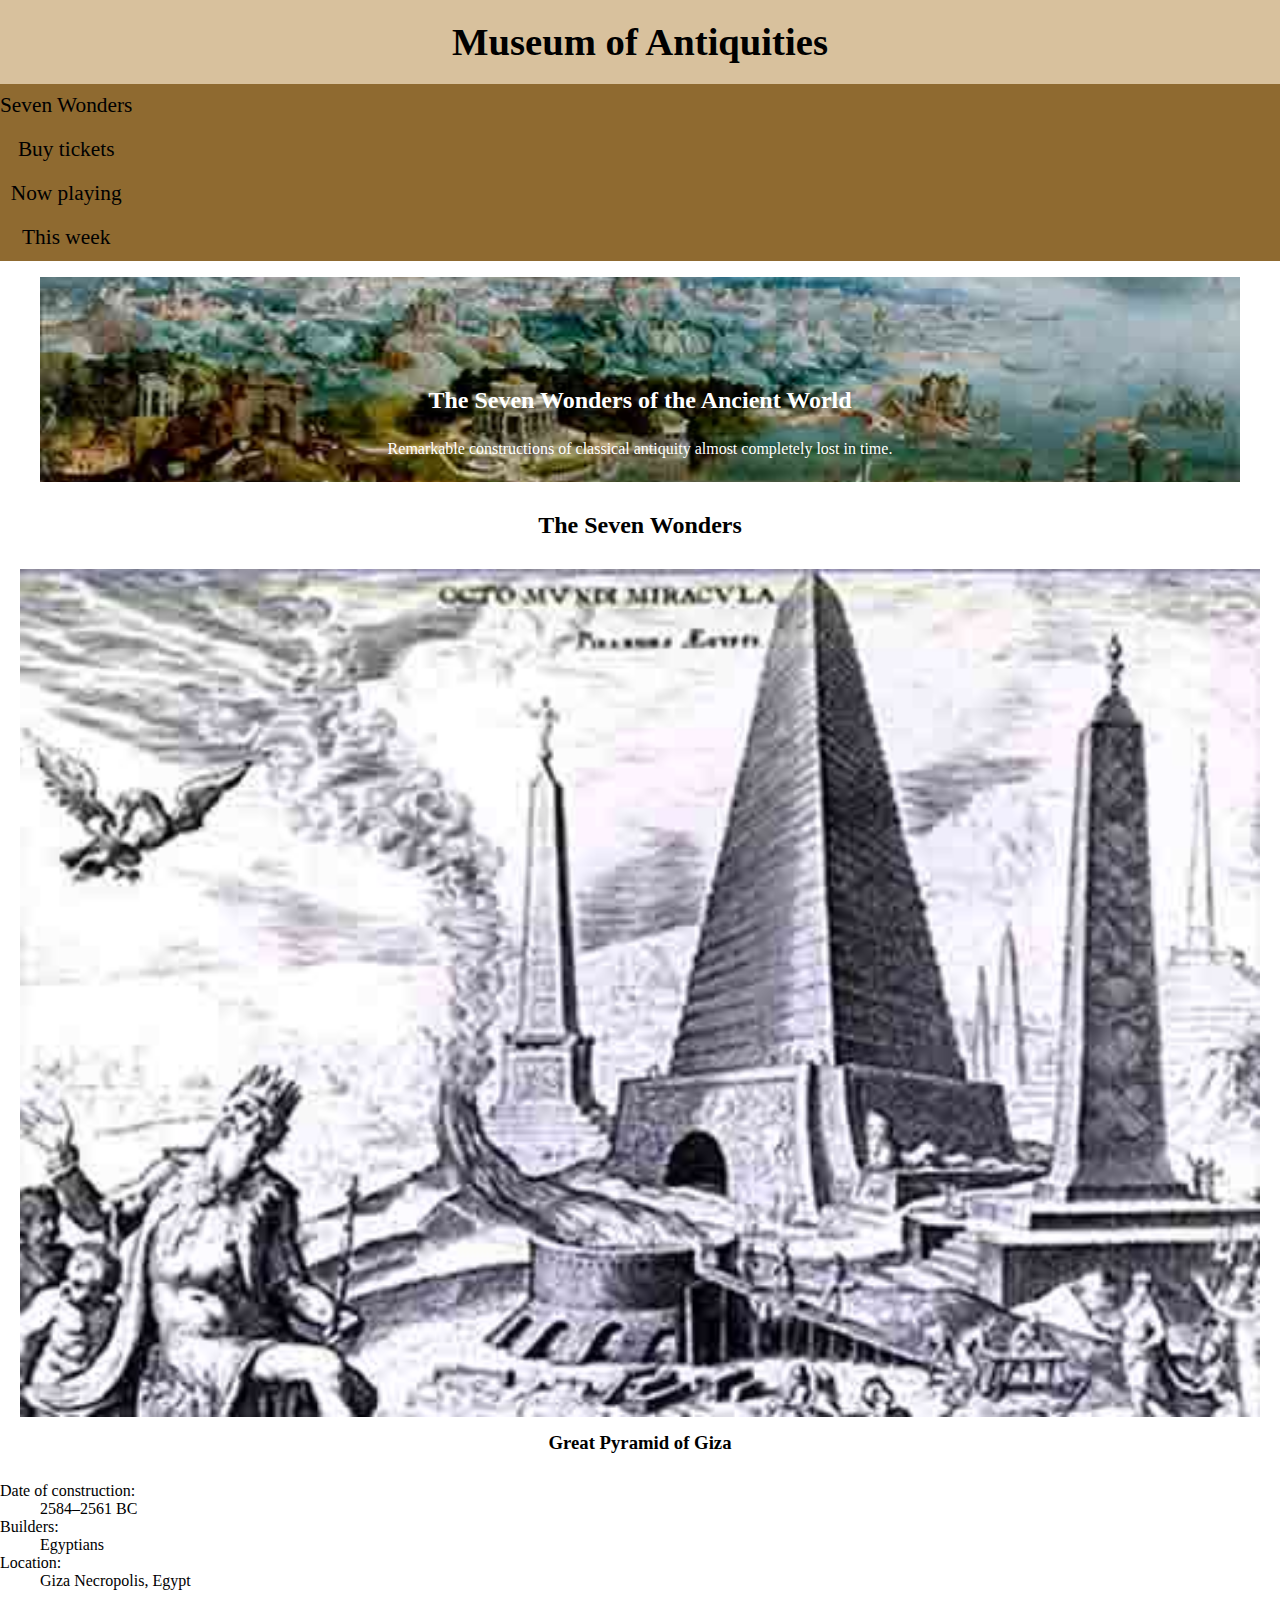
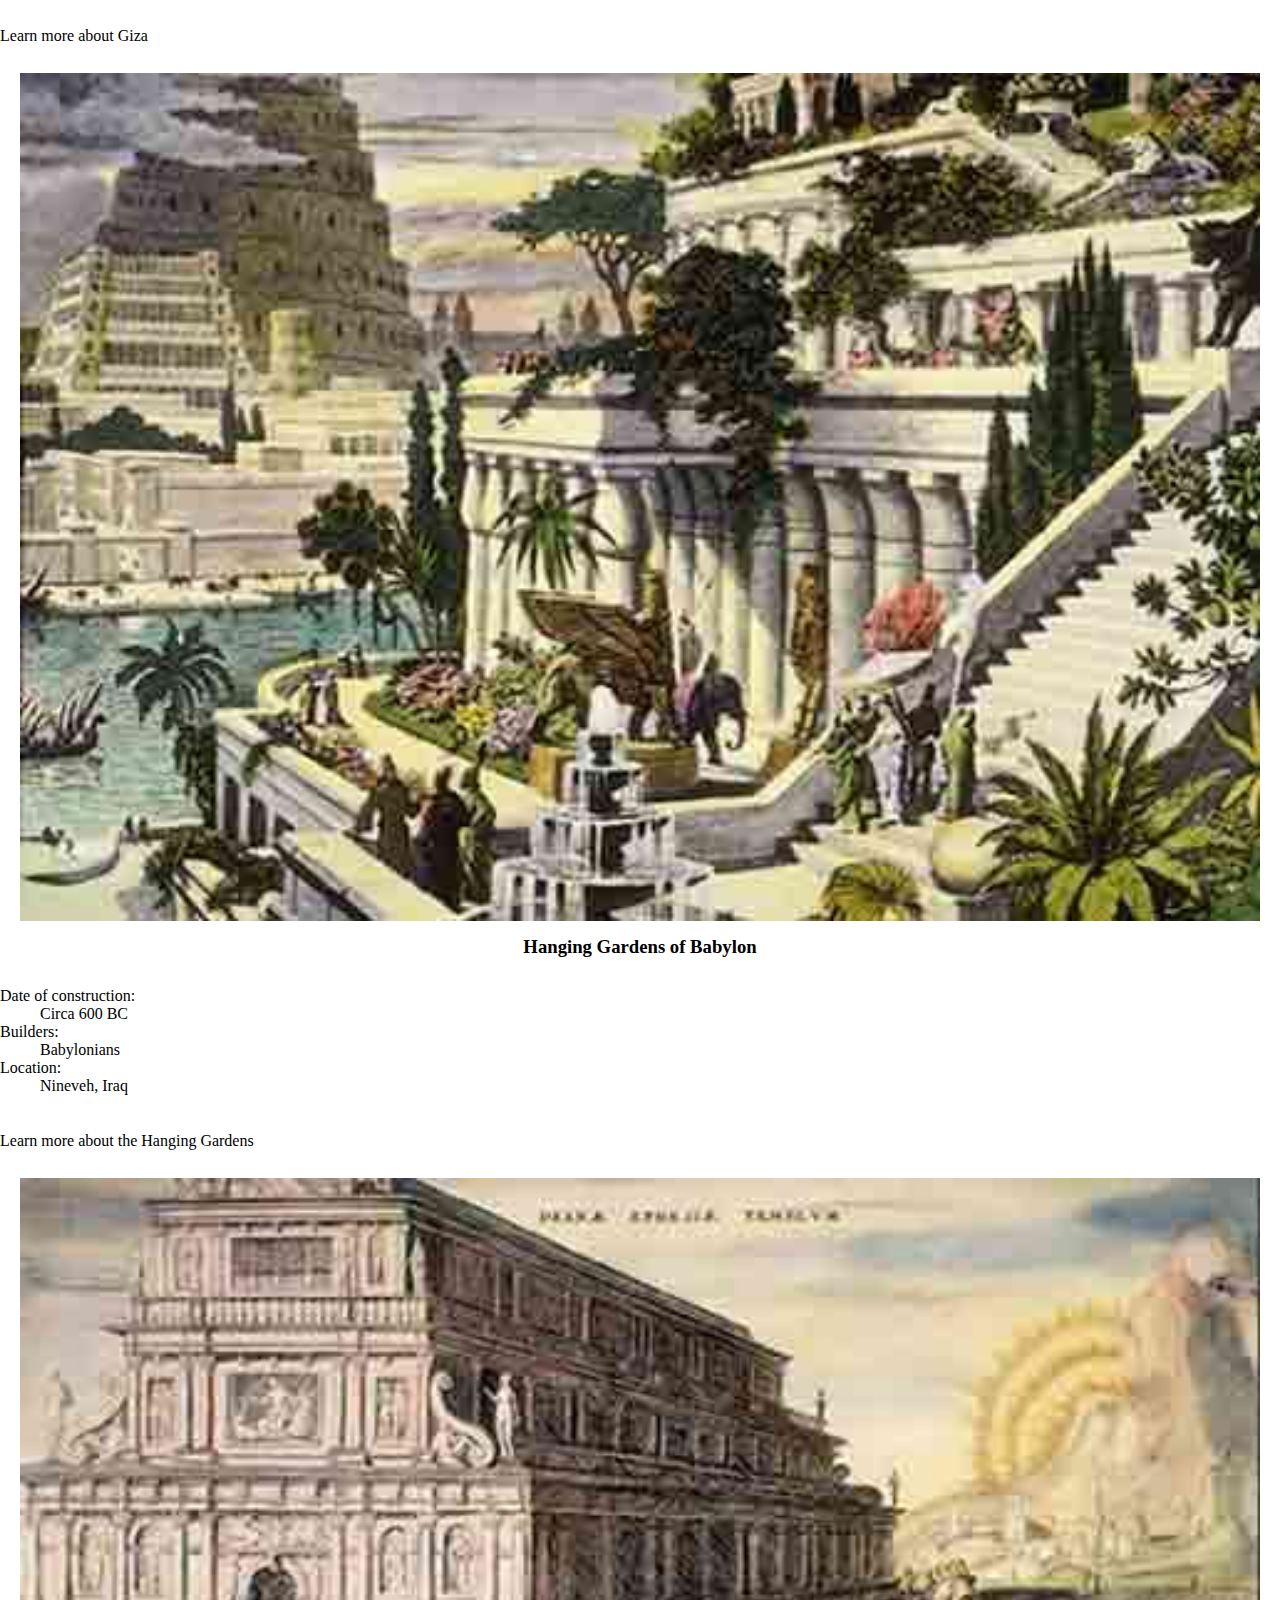
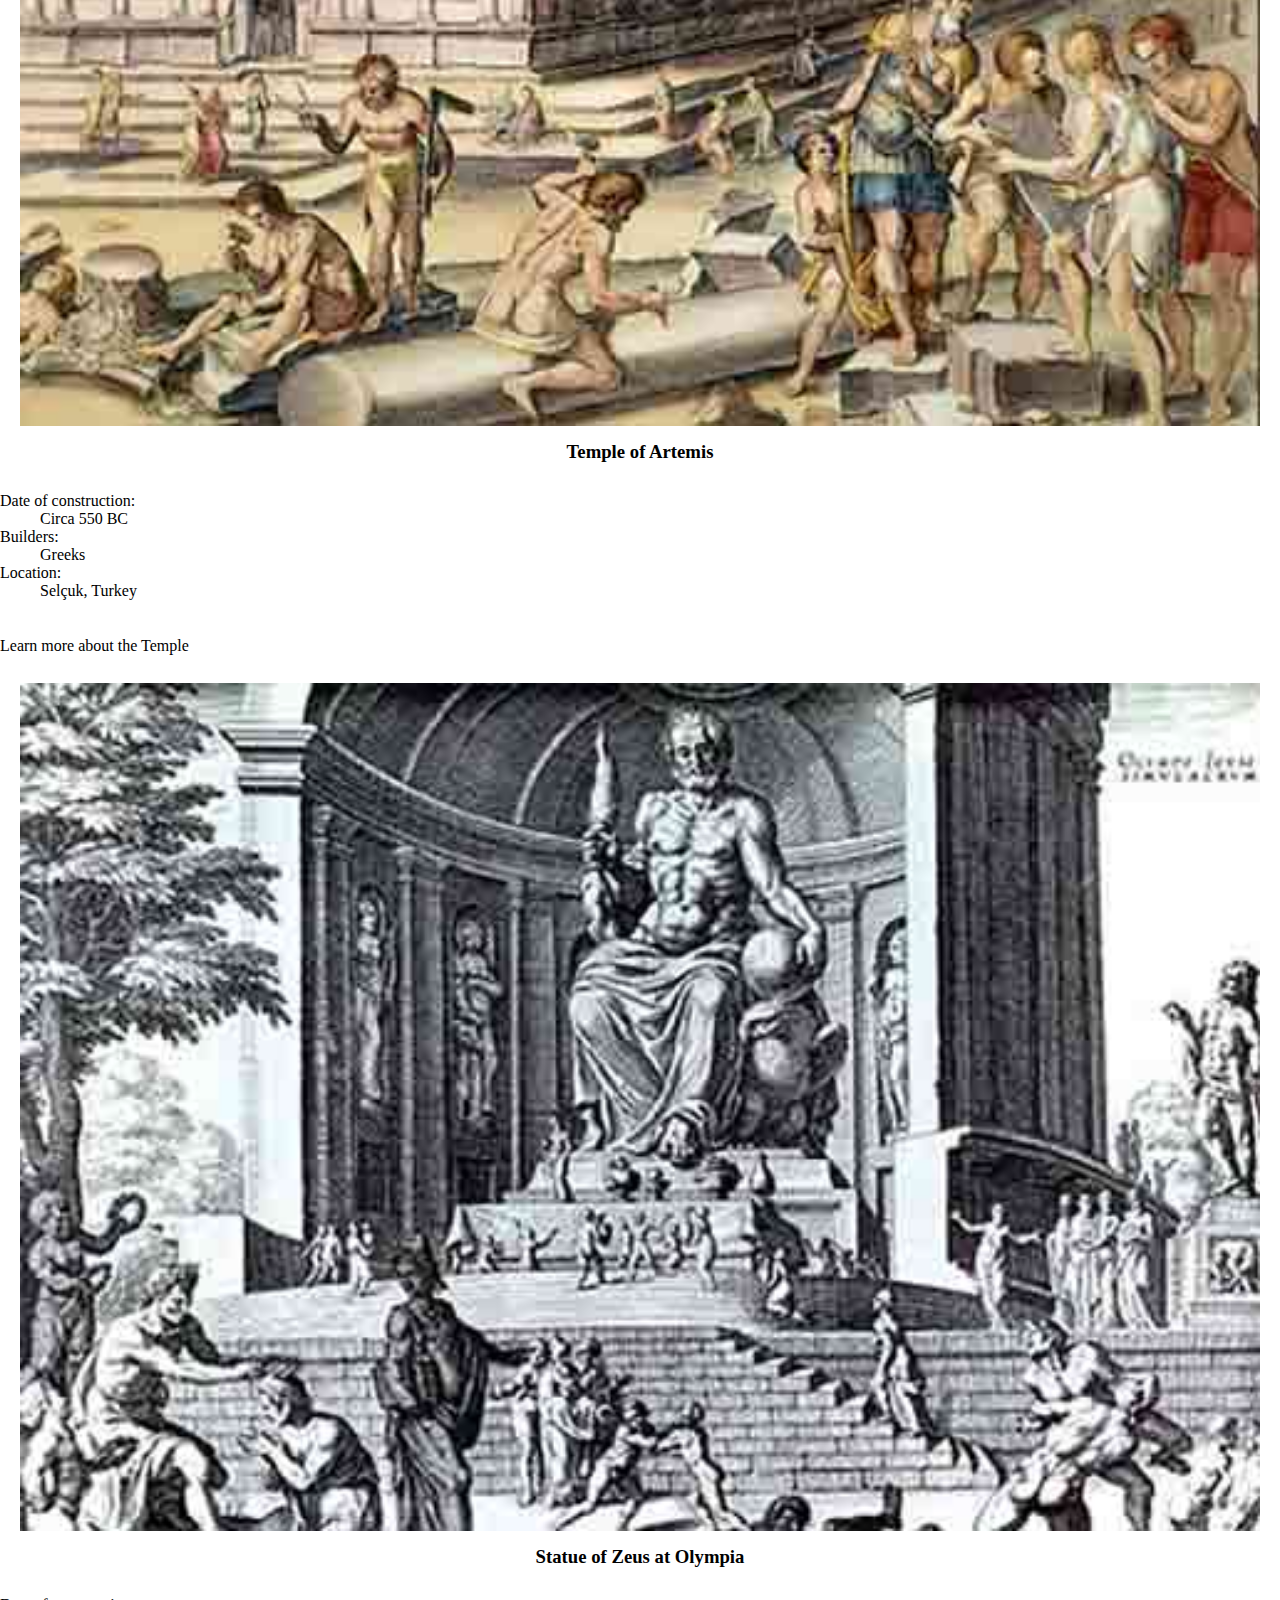
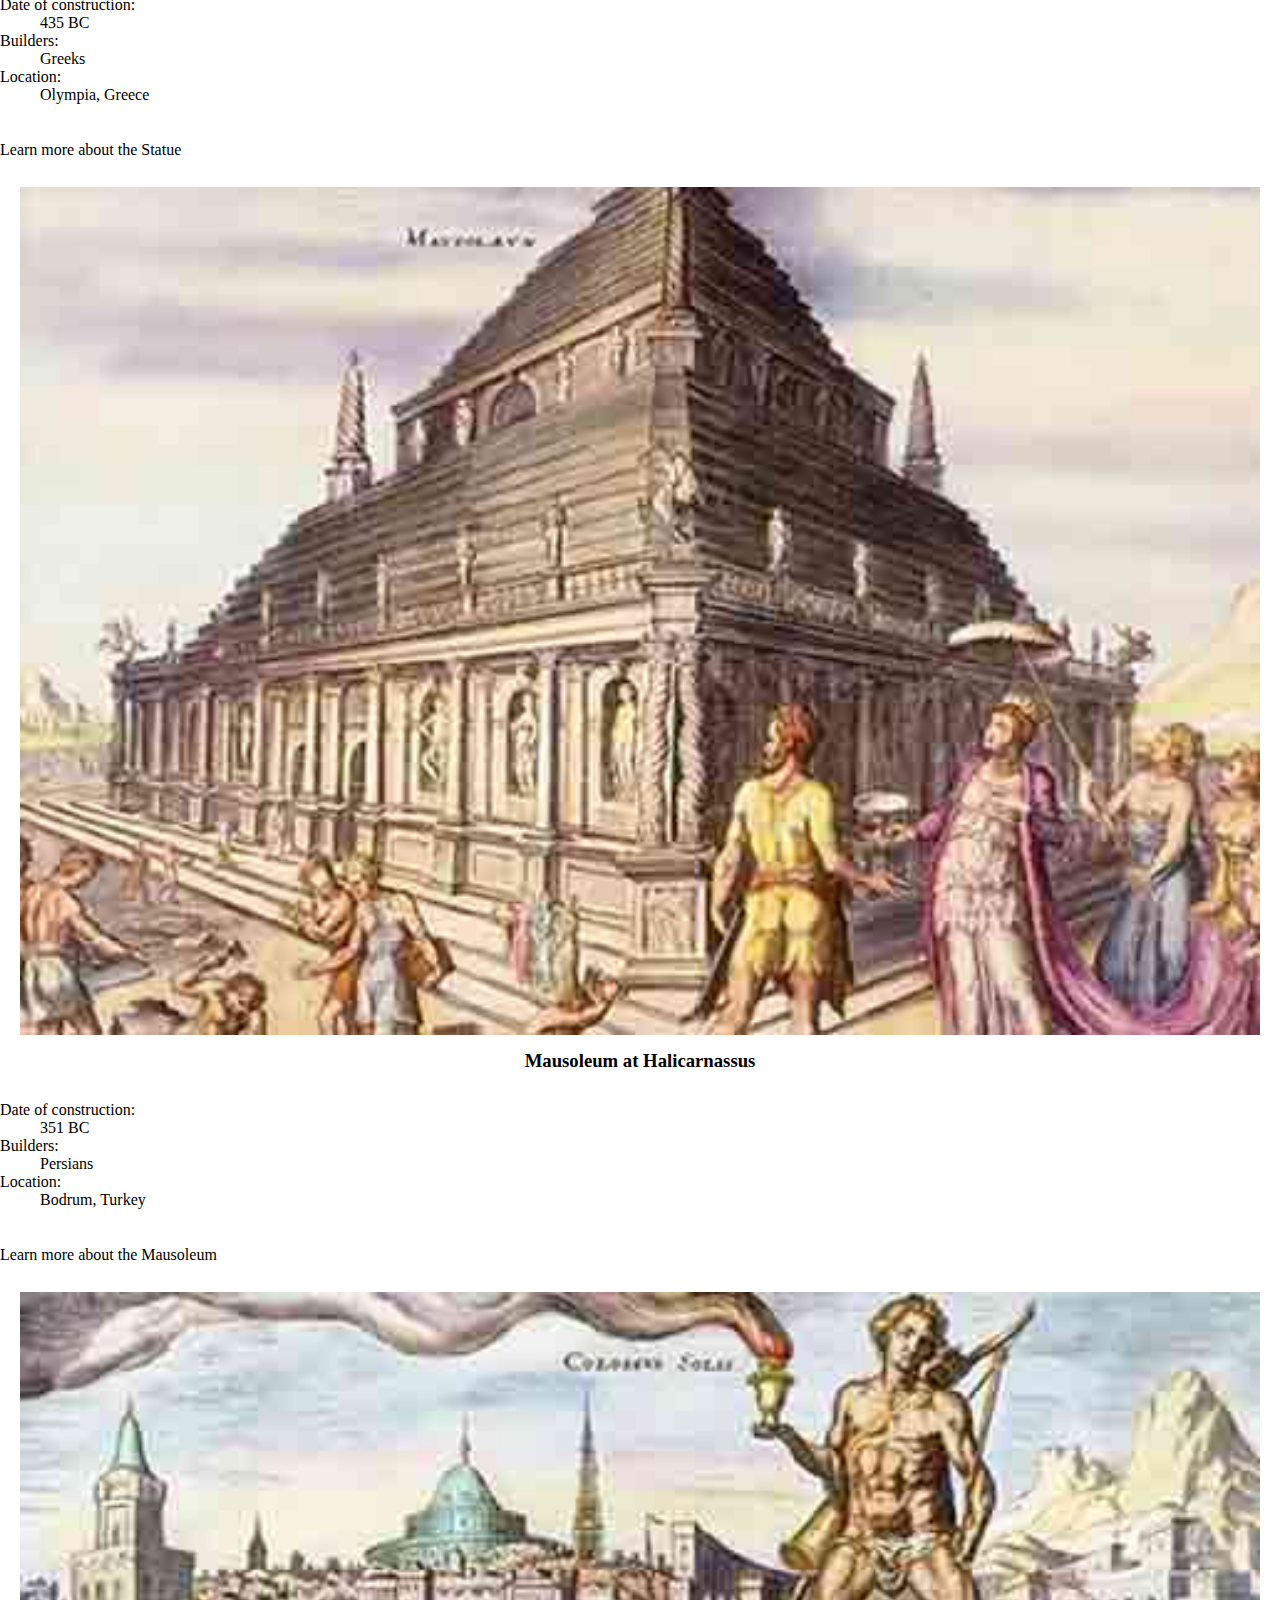
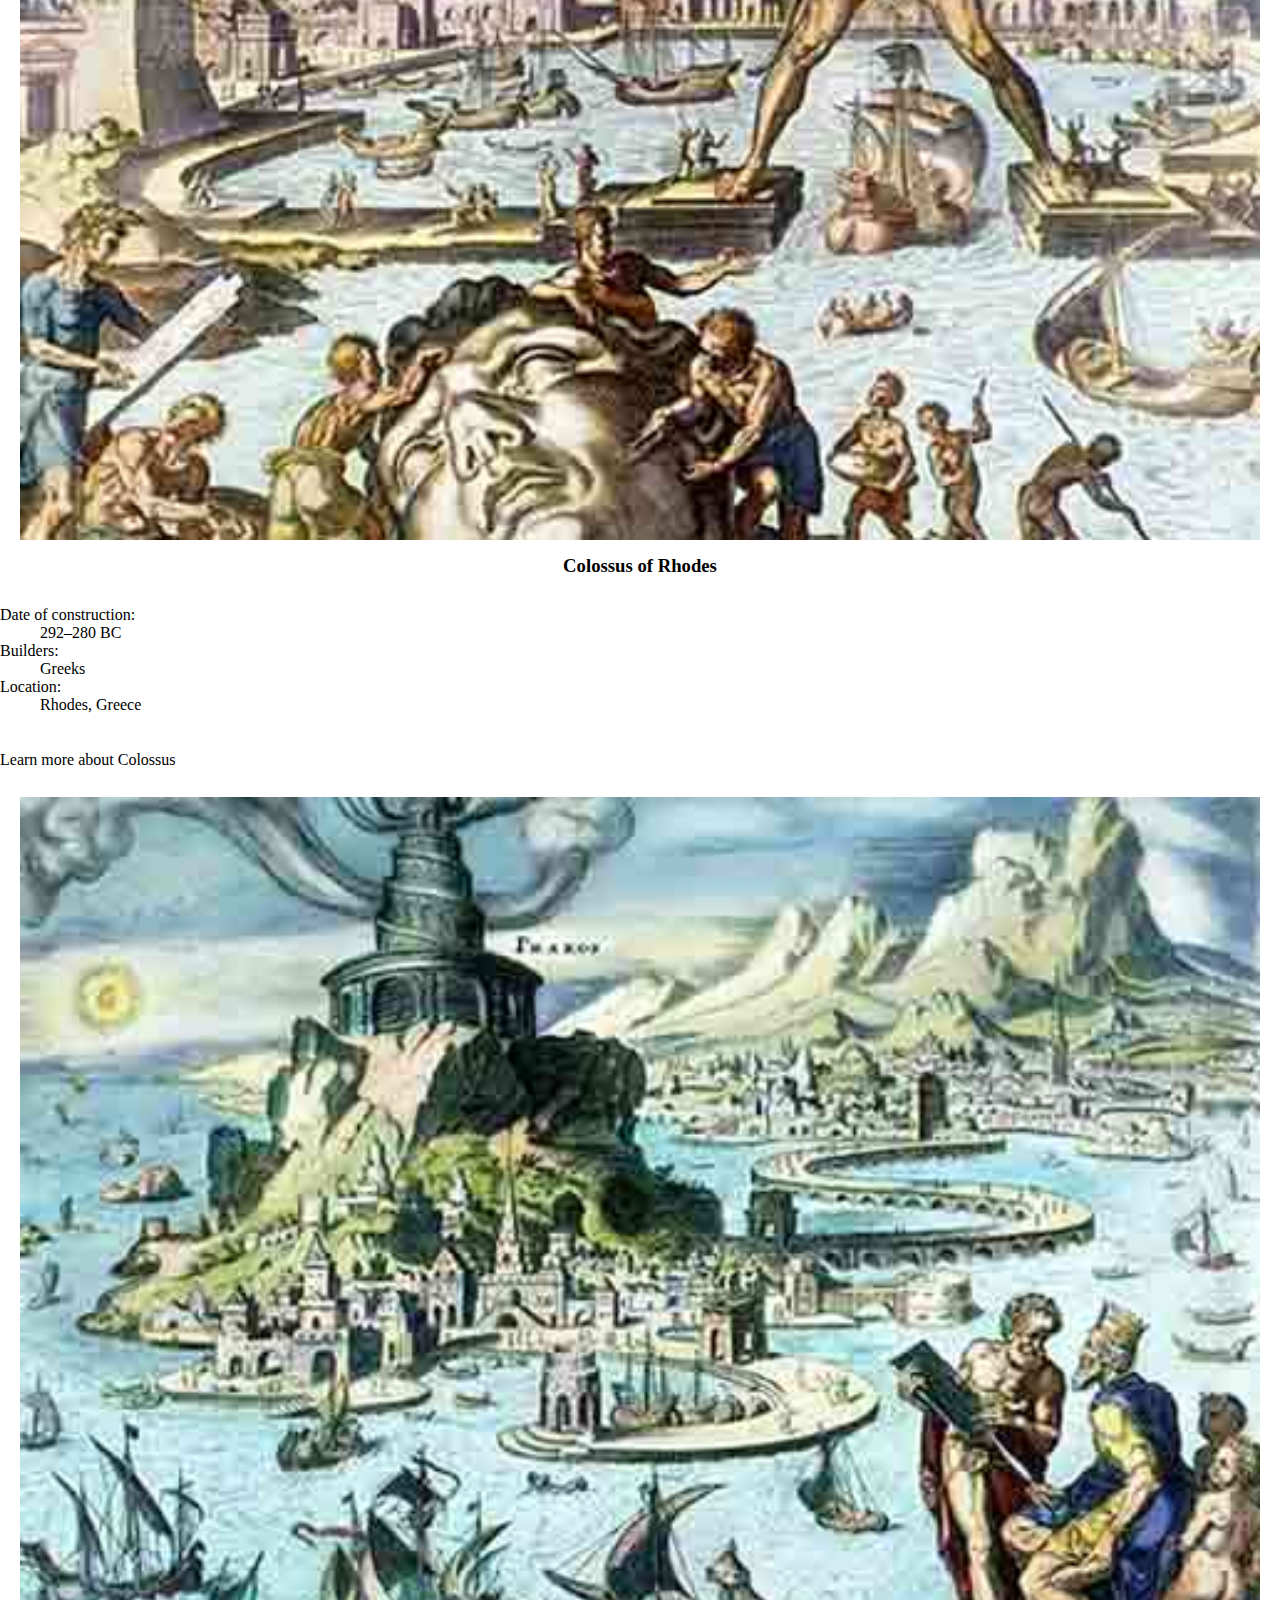
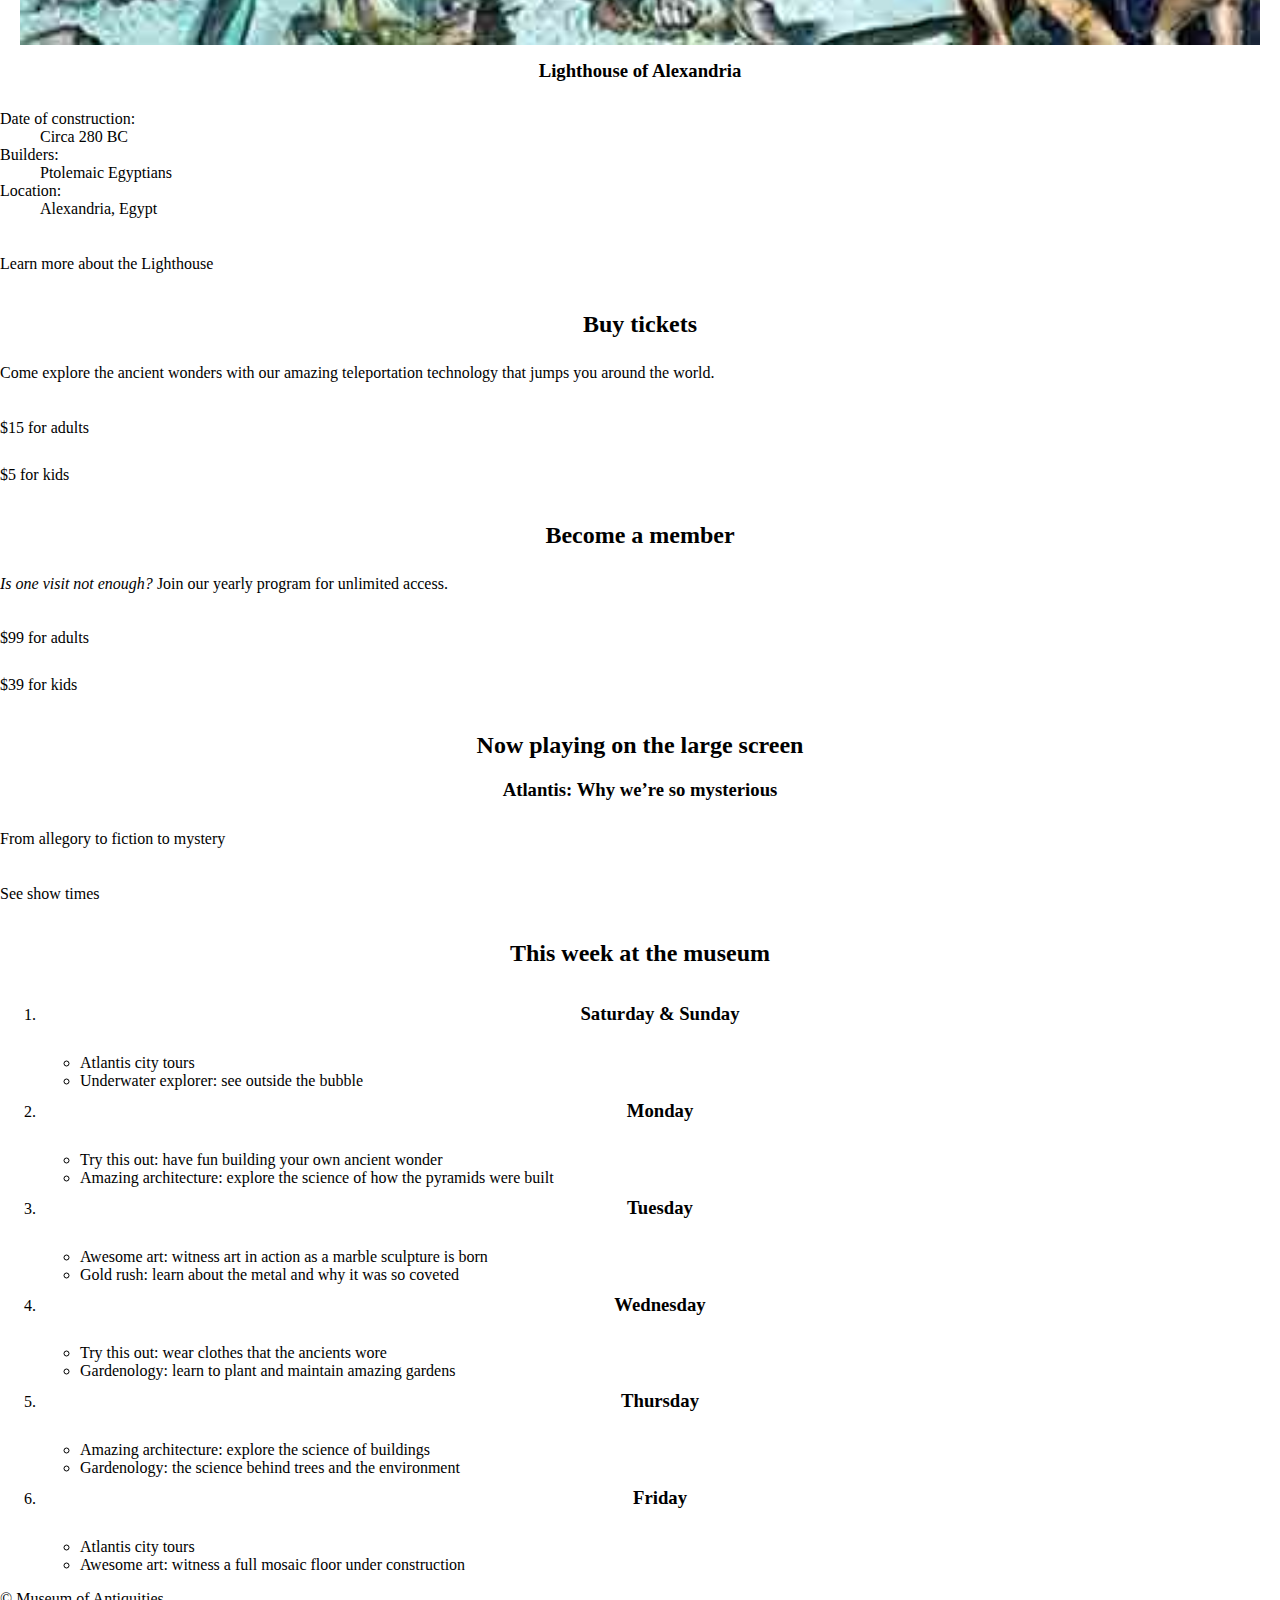
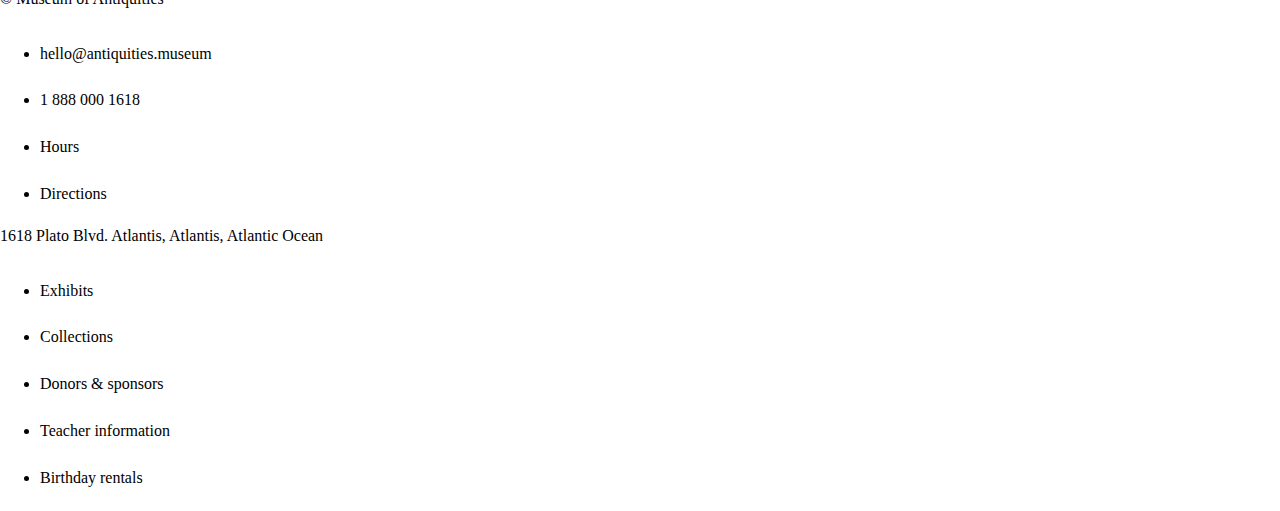
==== commit 1b041daf: "figure wrap" ====
--- a/www/index.html
+++ b/www/index.html
@@ -11,6 +11,7 @@
 
 <header>
 	<h1>Museum of Antiquities</h1>
+
 	<nav>
 		<ol class="nav">
 			<li><a href="#seven">Seven Wonders</a></li>
@@ -21,10 +22,12 @@
 	</nav>
 </header>
 
+<figure>
 <figcaption class="banner">
 		<h2> The Seven Wonders of the Ancient World</h2>
 			<p>Remarkable constructions of classical antiquity almost completely lost in time.</p>
 </figcaption>
+</figure>
 
 <h2 id="seven"> The Seven Wonders</h2>
 
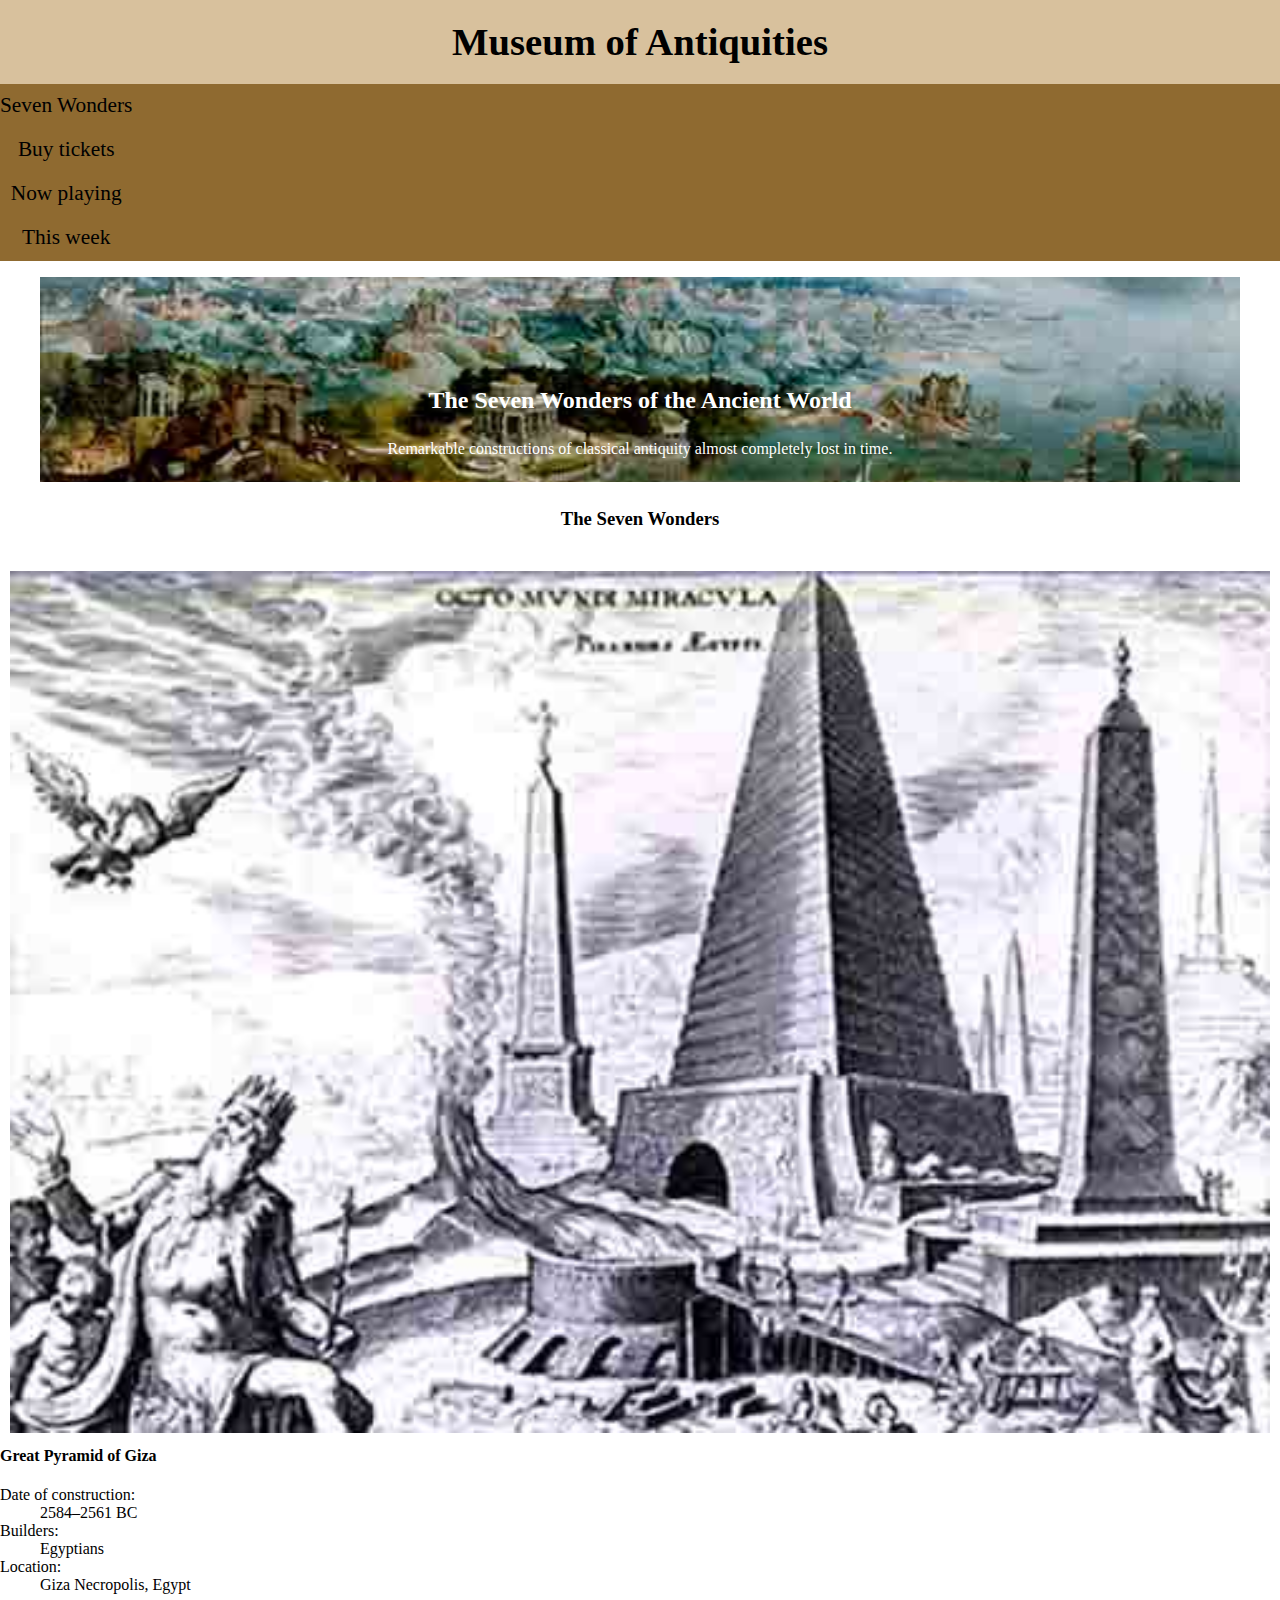
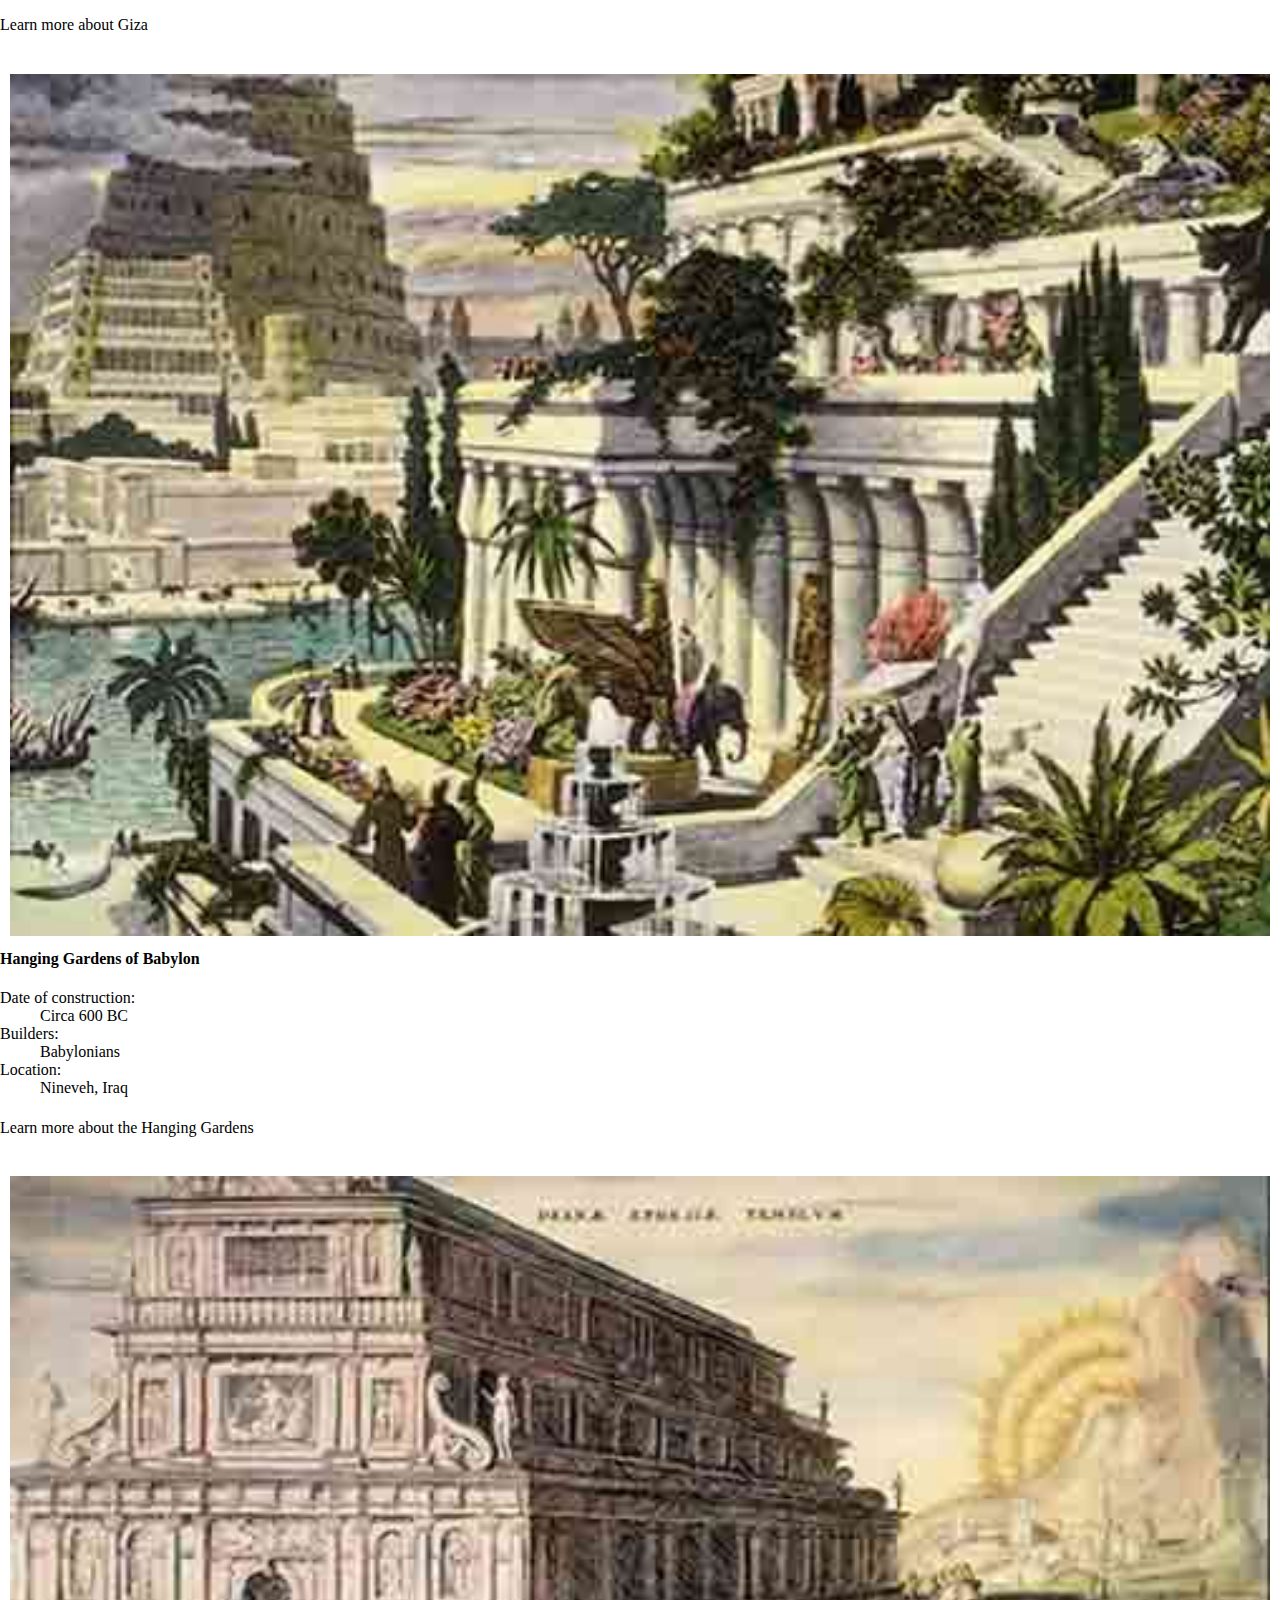
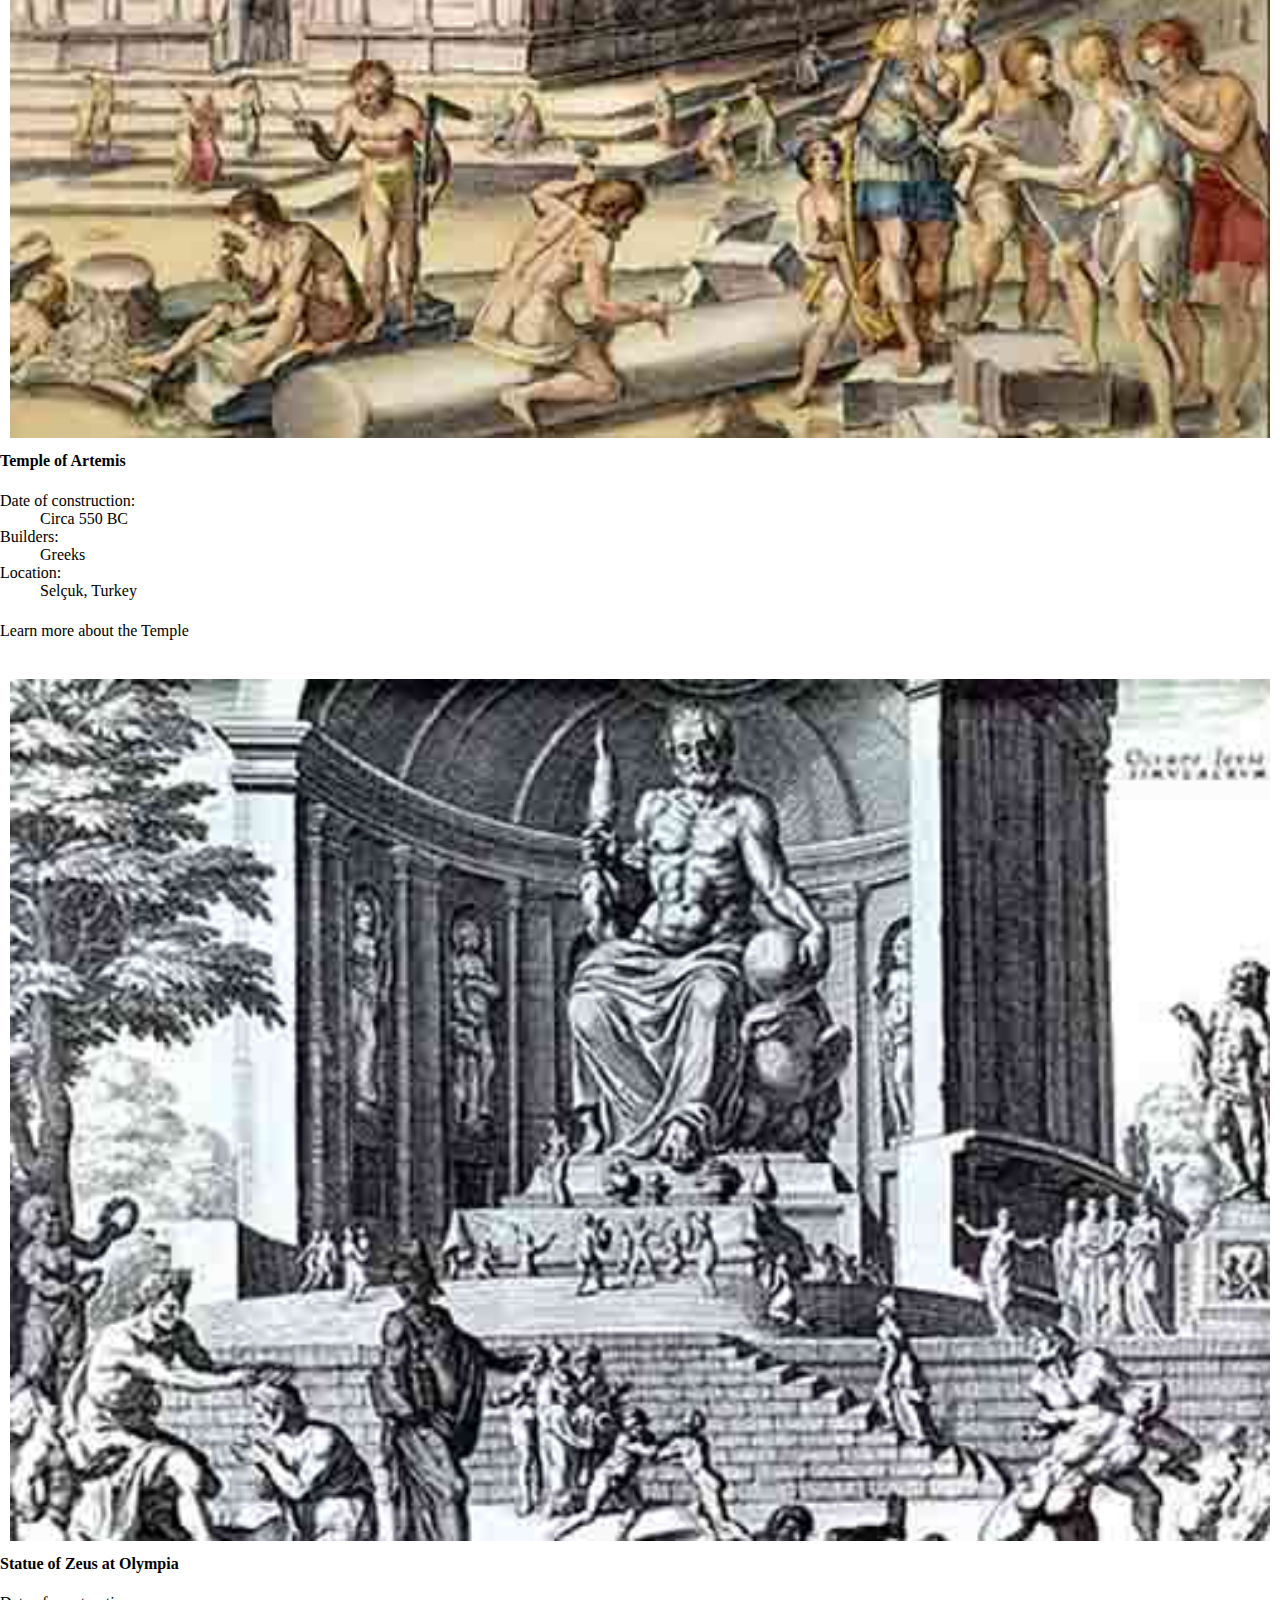
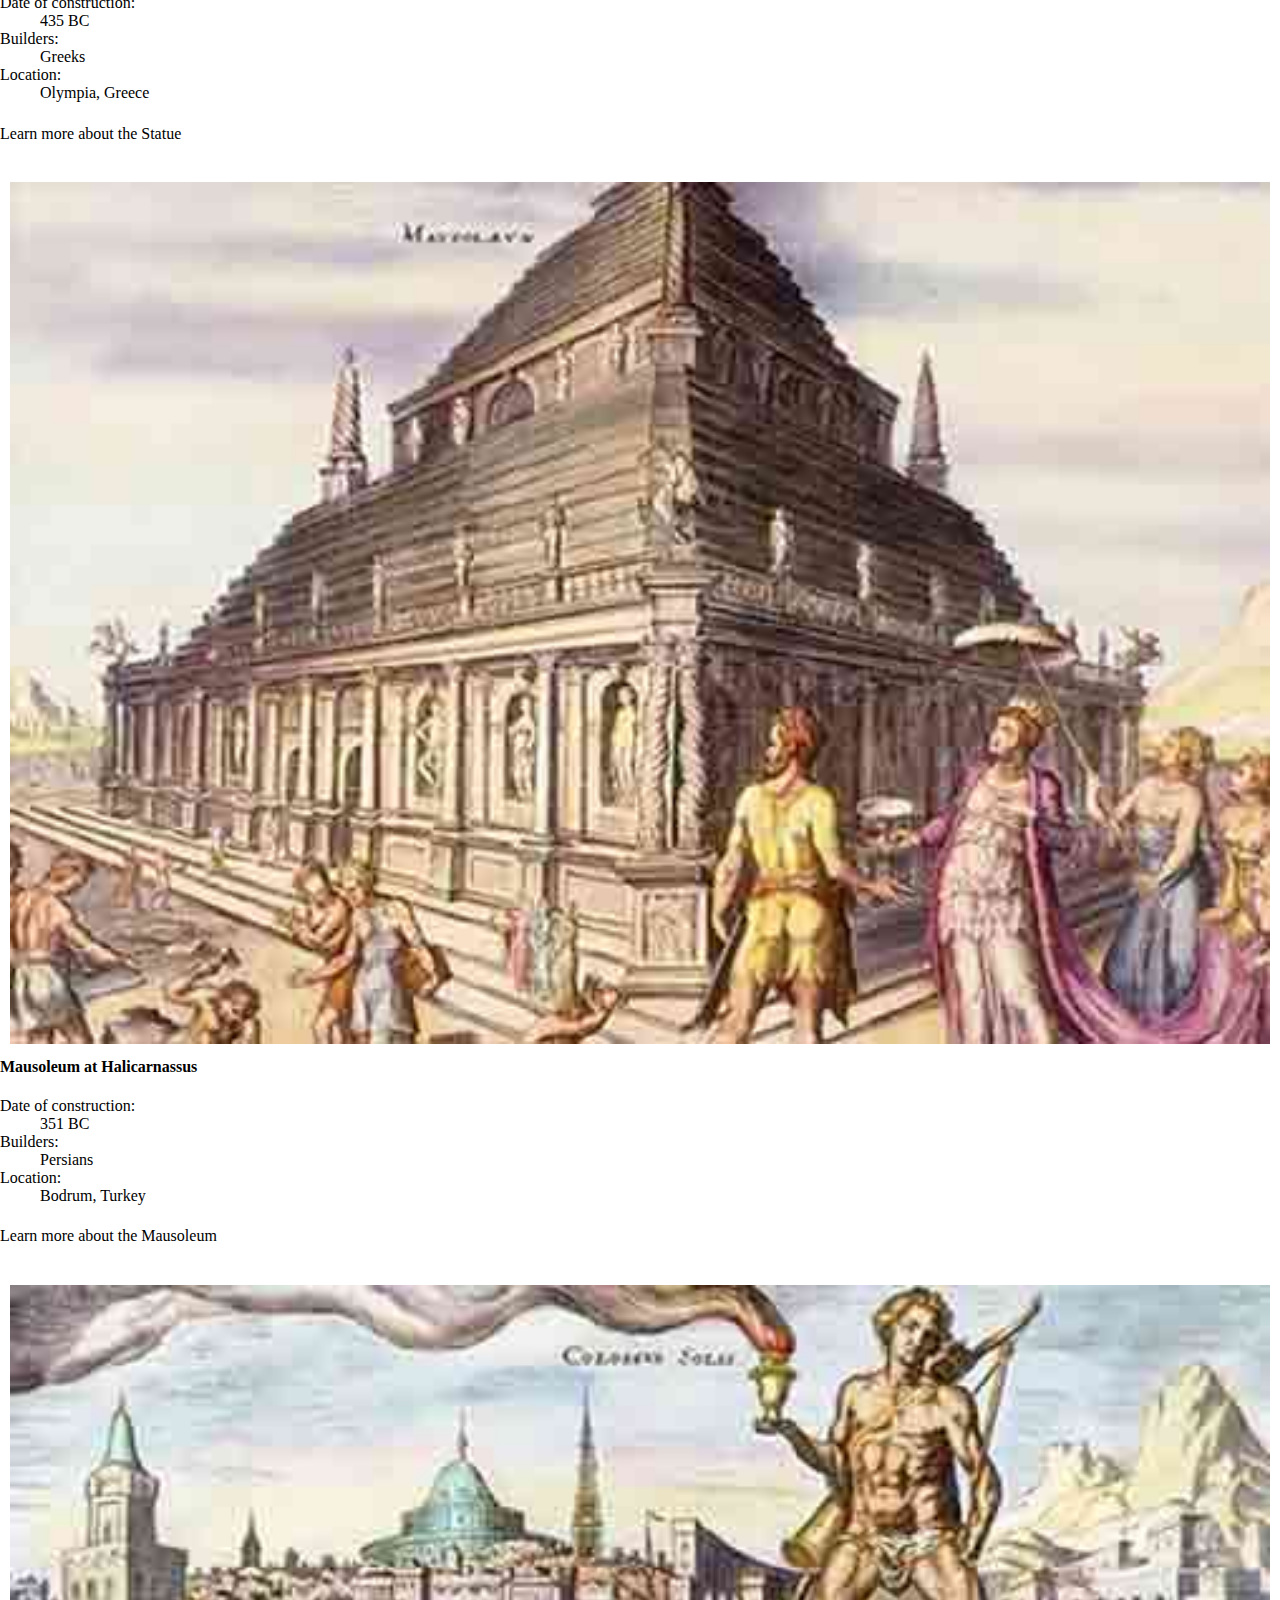
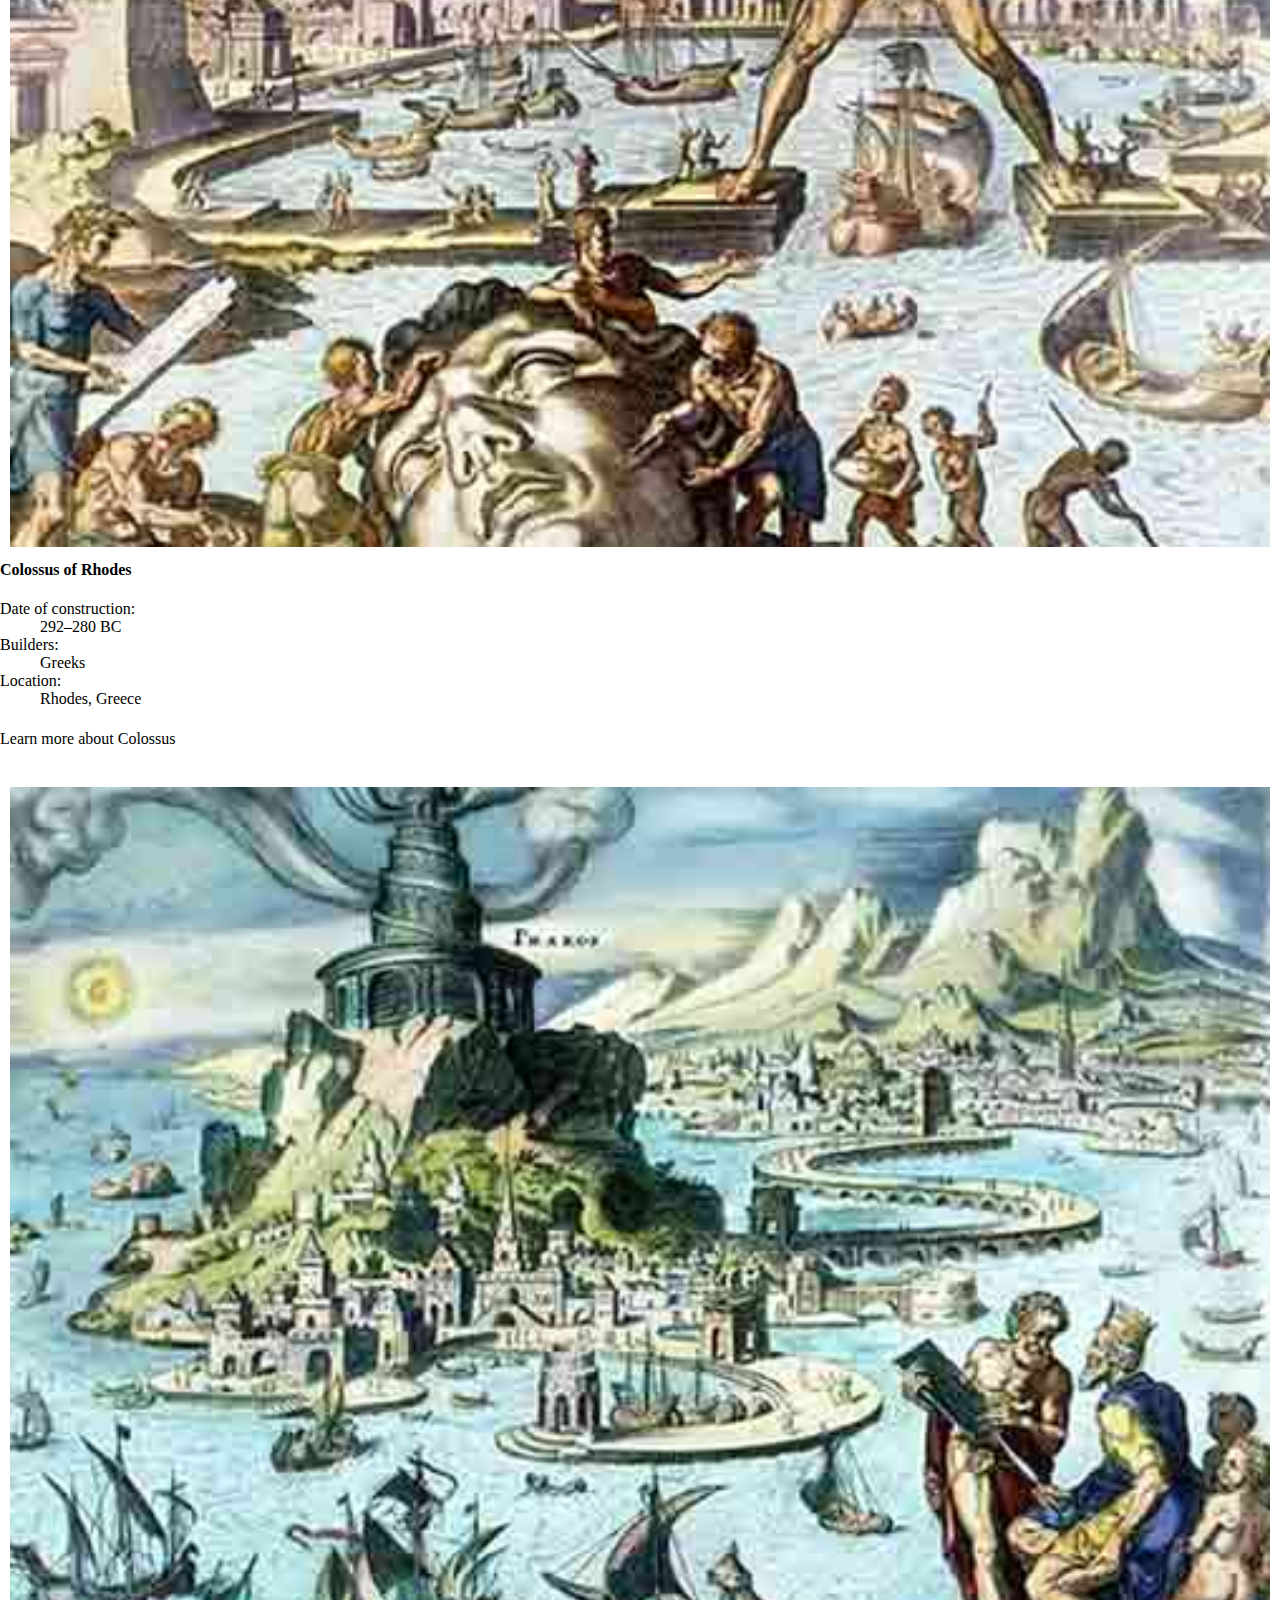
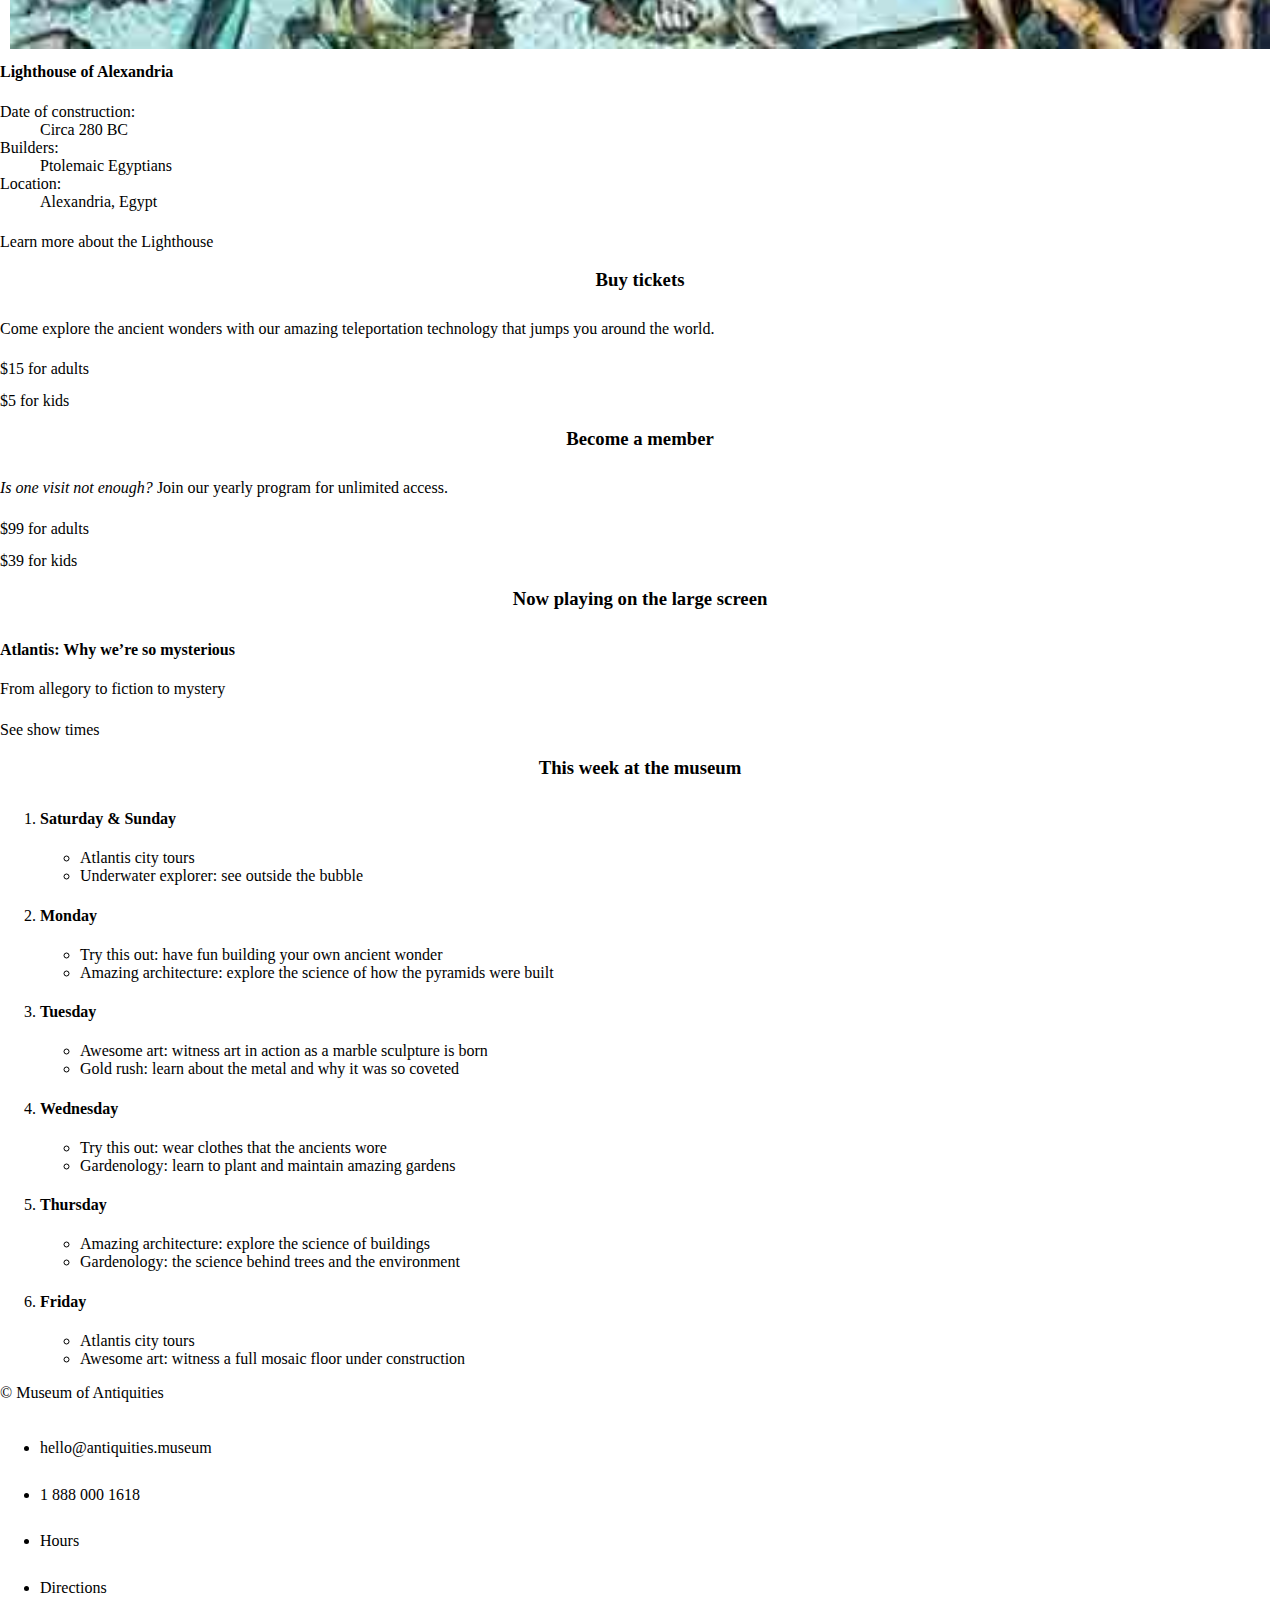
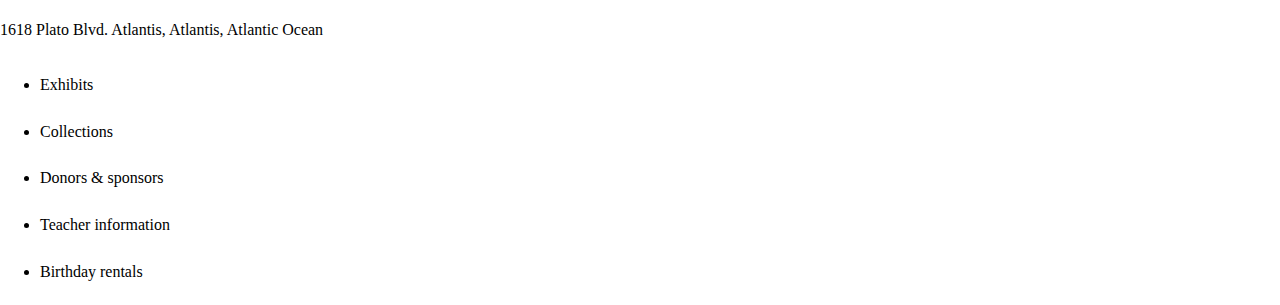
==== commit 6ded6811: "changes to h2, h3, h4 naming process" ====
--- a/www/index.html
+++ b/www/index.html
@@ -29,101 +29,115 @@
 </figcaption>
 </figure>
 
-<h2 id="seven"> The Seven Wonders</h2>
-
-<h3><img class="wonders" src="images/giza.jpg" alt="">Great Pyramid of Giza</h3>
+<h3 id="seven"> The Seven Wonders</h3>
+
+<h4><img class="wonders" src="images/giza.jpg" alt="">Great Pyramid of Giza</h4>
 	<div>
 		<dl>
 			<dt>Date of construction:</dt><dd> 2584–2561 BC</dd>
 			<dt>Builders:</dt><dd> Egyptians</dd>
 			<dt>Location:</dt><dd> Giza Necropolis, Egypt</dd>
 		</dl>
-<a class="nav"><a href="">Learn more about Giza</a>
-</div>
-
-<h3><img class="wonders" src="images/hanging-gardens.jpg" alt="">Hanging Gardens of Babylon</h3>
+	</div>
+
+<a class="button" href="">Learn more about Giza</a>
+
+
+<h4><img class="wonders" src="images/hanging-gardens.jpg" alt="">Hanging Gardens of Babylon</h4>
 	<div>
 		<dl>
 			<dt>Date of construction:</dt><dd> Circa 600 BC</dd>
 			<dt>Builders:</dt><dd> Babylonians</dd>
 			<dt>Location:</dt><dd> Nineveh, Iraq</dd>
 		</dl>
-<a class="nav"><a href="">Learn more about the Hanging Gardens</a>
-
-<h3><img class="wonders" src="images/temple-of-artemis.jpg" alt="">Temple of Artemis</h3>
+	</div>
+
+<a class="button" href="">Learn more about the Hanging Gardens</a>
+
+<h4><img class="wonders" src="images/temple-of-artemis.jpg" alt="">Temple of Artemis</h4>
 	<div>
 		<dl>
 			<dt>Date of construction:</dt><dd> Circa 550 BC</dd>
 			<dt>Builders:</dt><dd> Greeks</dd>
 			<dt>Location:</dt><dd> Selçuk, Turkey</dd>
 		</dl>
-<a class="nav"><a href="#">Learn more about the Temple</a>
-
-<h3><img class="wonders" src="images/statue-of-zues.jpg" alt="">Statue of Zeus at Olympia</h3>
+	</div>
+
+<a class="button" href="#">Learn more about the Temple</a>
+
+<h4><img class="wonders" src="images/statue-of-zues.jpg" alt="">Statue of Zeus at Olympia</h4>
 	<div>
 		<dl>
 			<dt>Date of construction:</dt><dd> 435 BC</dd>
 			<dt>Builders:</dt><dd> Greeks</dd>
 			<dt>Location:</dt><dd> Olympia, Greece</dd>
 		</dl>
-<a class="nav"><a href="#">Learn more about the Statue</a>
-
-<h3><img class="wonders" src="images/mausoleum.jpg" alt="">Mausoleum at Halicarnassus</h3>
+	</div>
+
+<a class="button" href="#">Learn more about the Statue</a>
+
+<h4><img class="wonders" src="images/mausoleum.jpg" alt="">Mausoleum at Halicarnassus</h4>
 	<div>
 		<dl>
 			<dt>Date of construction:</dt><dd> 351 BC</dd>
 			<dt>Builders:</dt><dd> Persians</dd>
 			<dt>Location:</dt><dd> Bodrum, Turkey</dd>
 		</dl>
-<a class="nav"><a href="#">Learn more about the Mausoleum</a>
-
-<h3><img class="wonders" src="images/colossus.jpg" alt="">Colossus of Rhodes</h3>
+	</div>
+
+<a class="button" href="#">Learn more about the Mausoleum</a>
+
+<h4><img class="wonders" src="images/colossus.jpg" alt="">Colossus of Rhodes</h4>
 	<div>
 		<dl>
 			<dt>Date of construction:</dt><dd> 292–280 BC</dd>
 			<dt>Builders:</dt><dd> Greeks</dd>
 			<dt>Location:</dt><dd> Rhodes, Greece</dd>
 		</dl>
-<a class="nav"><a href="#">Learn more about Colossus</a>
-
-<h3><img class="wonders" src="images/pharos-of-alexandria.jpg" alt="">Lighthouse of Alexandria</h3>
+	</div>
+
+<a class="button" href="#">Learn more about Colossus</a>
+
+<h4><img class="wonders" src="images/pharos-of-alexandria.jpg" alt="">Lighthouse of Alexandria</h4>
 	<div>
 		<dl>
 			<dt>Date of construction:</dt><dd> Circa 280 BC</dd>
 			<dt>Builders:</dt><dd> Ptolemaic Egyptians</dd>
 			<dt>Location:</dt><dd> Alexandria, Egypt</dd>
 		</dl>
-<a class="nav"><a href="#">Learn more about the Lighthouse</a>
-
-<h2 id="buy">Buy tickets</h2>
+	</div>
+
+<a class="button" href="#">Learn more about the Lighthouse</a>
+
+<h3 id="buy">Buy tickets</h3>
 
 <p>Come explore the ancient wonders with our amazing teleportation technology that jumps you around the world.</p>
 
-<a class="tickets"><a href="#money">$15 for adults</a>
-<a class="tickets"><a href="#money">$5 for kids</a>
-
-<h2>Become a member</h2>
+<a class="tickets" href="#money">$15 for adults</a>
+<a class="tickets" href="#money">$5 for kids</a>
+
+<h3>Become a member</h3>
 
 <p><em>Is one visit not enough?</em>
 Join our yearly program for unlimited access.</p>
 
-<a class="tickets"><a href="#money">$99 for adults</a>
-<a class="tickets"><a href="#money">$39 for kids</a>
-
-
-
-<h2 id="now">Now playing on the large screen</h2>
-
-<h3>Atlantis: Why we’re so mysterious</h3>
+<a class="tickets" href="#money">$99 for adults</a>
+<a class="tickets" href="#money">$39 for kids</a>
+
+
+
+<h3 id="now">Now playing on the large screen</h3>
+
+<h4>Atlantis: Why we’re so mysterious</h4>
 <p>From allegory to fiction to mystery</p>
 
-<a class="tickets"><a href="#money">See show times</a>
-
-
-<h2 id="week">This week at the museum</h2>
+<a class="tickets" href="#money">See show times</a>
+
+
+<h3 id="week">This week at the museum</h3>
 	<ol>
 		<li>
-			<h3>Saturday & Sunday</h3>
+			<h4>Saturday & Sunday</h4>
 				<ul>
 					<li>Atlantis city tours</li>
 					<li>Underwater explorer: see outside the bubble</li>
@@ -131,7 +145,7 @@
 		</li>
 
 		<li>
-			<h3>Monday</h3>
+			<h4>Monday</h4>
 				<ul>
 					<li>Try this out: have fun building your own ancient wonder</li>
 					<li>Amazing architecture: explore the science of how the pyramids were built</li>
@@ -139,7 +153,7 @@
 		</li>
 
 		<li>
-			<h3>Tuesday</h3>
+			<h4>Tuesday</h4>
 				<ul>
 					<li>Awesome art: witness art in action as a marble sculpture is born</li>
 					<li>Gold rush: learn about the metal and why it was so coveted</li>
@@ -147,7 +161,7 @@
 		</li>
 
 		<li>
-			<h3>Wednesday</h3>
+			<h4>Wednesday</h4>
 				<ul>
 					<li>Try this out: wear clothes that the ancients wore</li>
 					<li>Gardenology: learn to plant and maintain amazing gardens</li>
@@ -155,7 +169,7 @@
 		</li>
 
 		<li>
-			<h3>Thursday</h3>
+			<h4>Thursday</h4>
 				<ul>
 					<li>Amazing architecture: explore the science of buildings</li>
 					<li>Gardenology: the science behind trees and the environment</li>
@@ -163,7 +177,7 @@
 		</li>
 
 		<li>
-			<h3>Friday</h3>
+			<h4>Friday</h4>
 				<ul>
 					<li>Atlantis city tours</li>
 					<li>Awesome art: witness a full mosaic floor under construction</li>
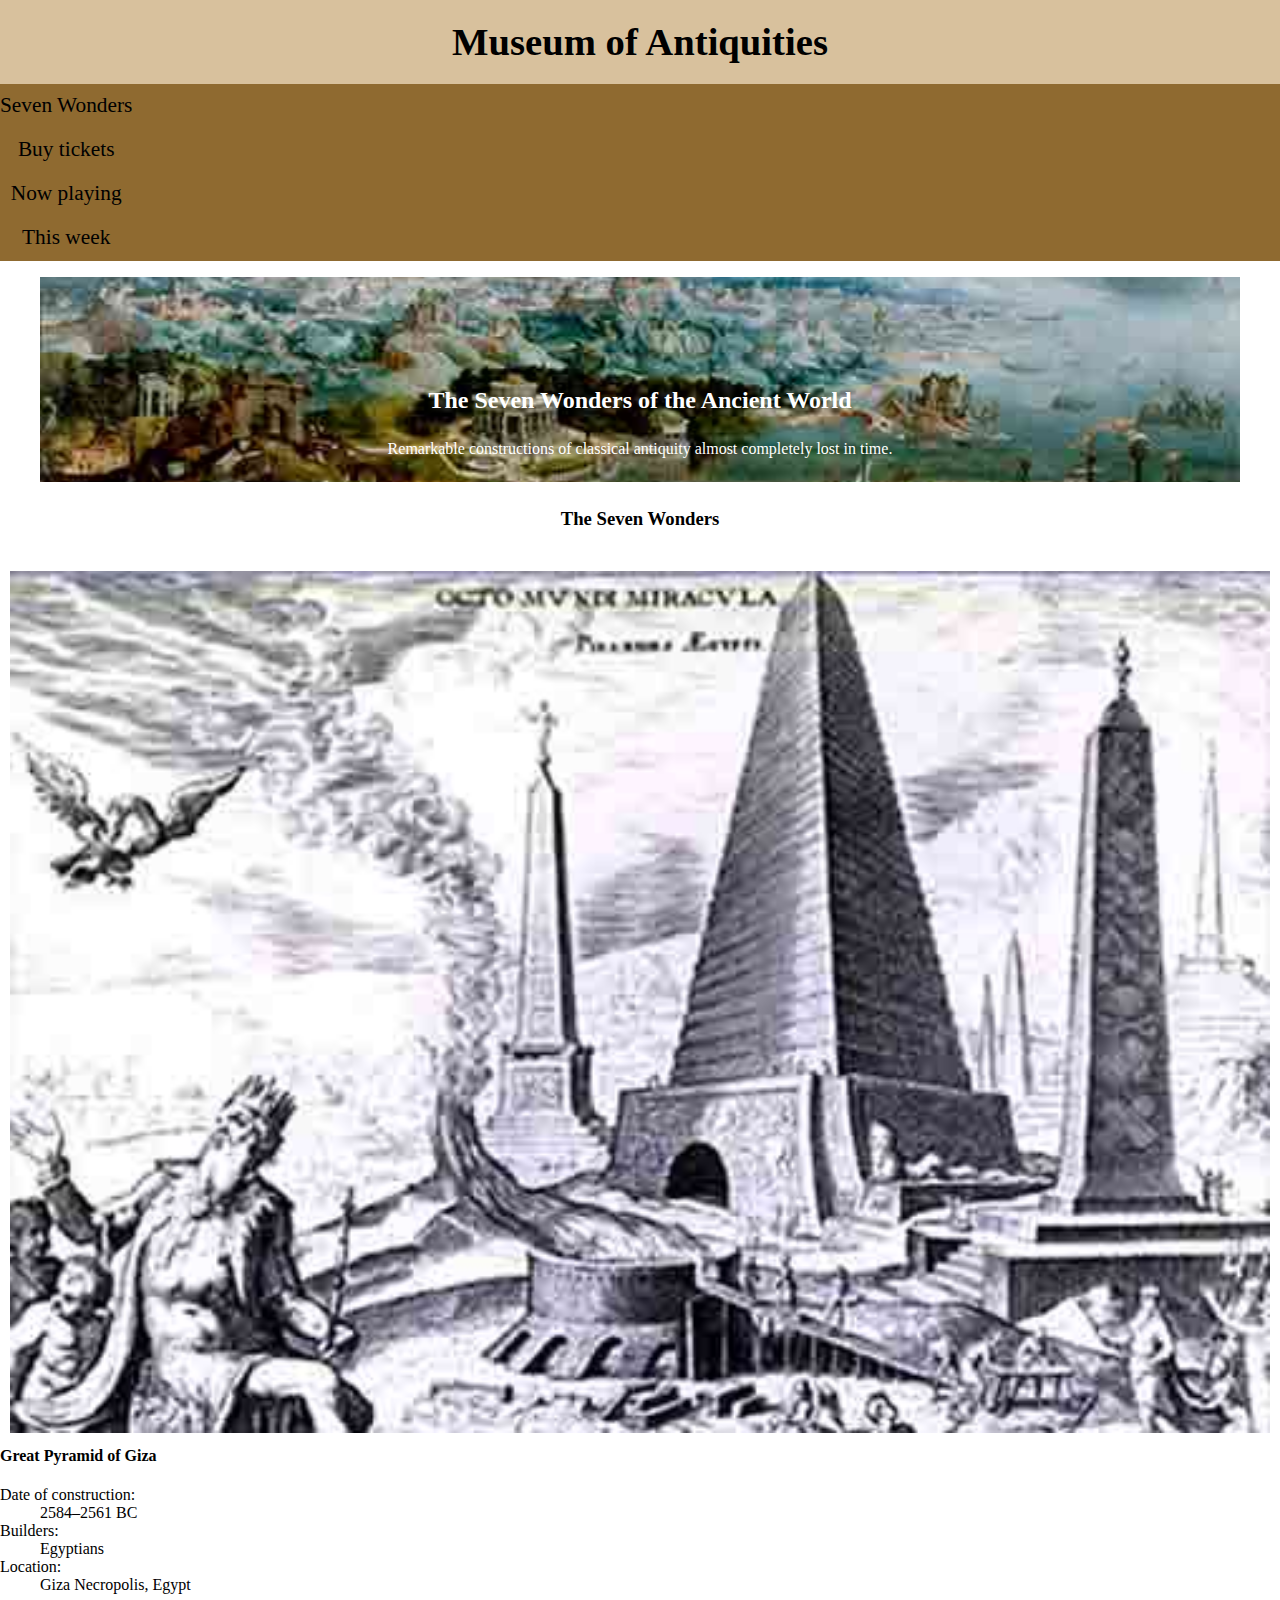
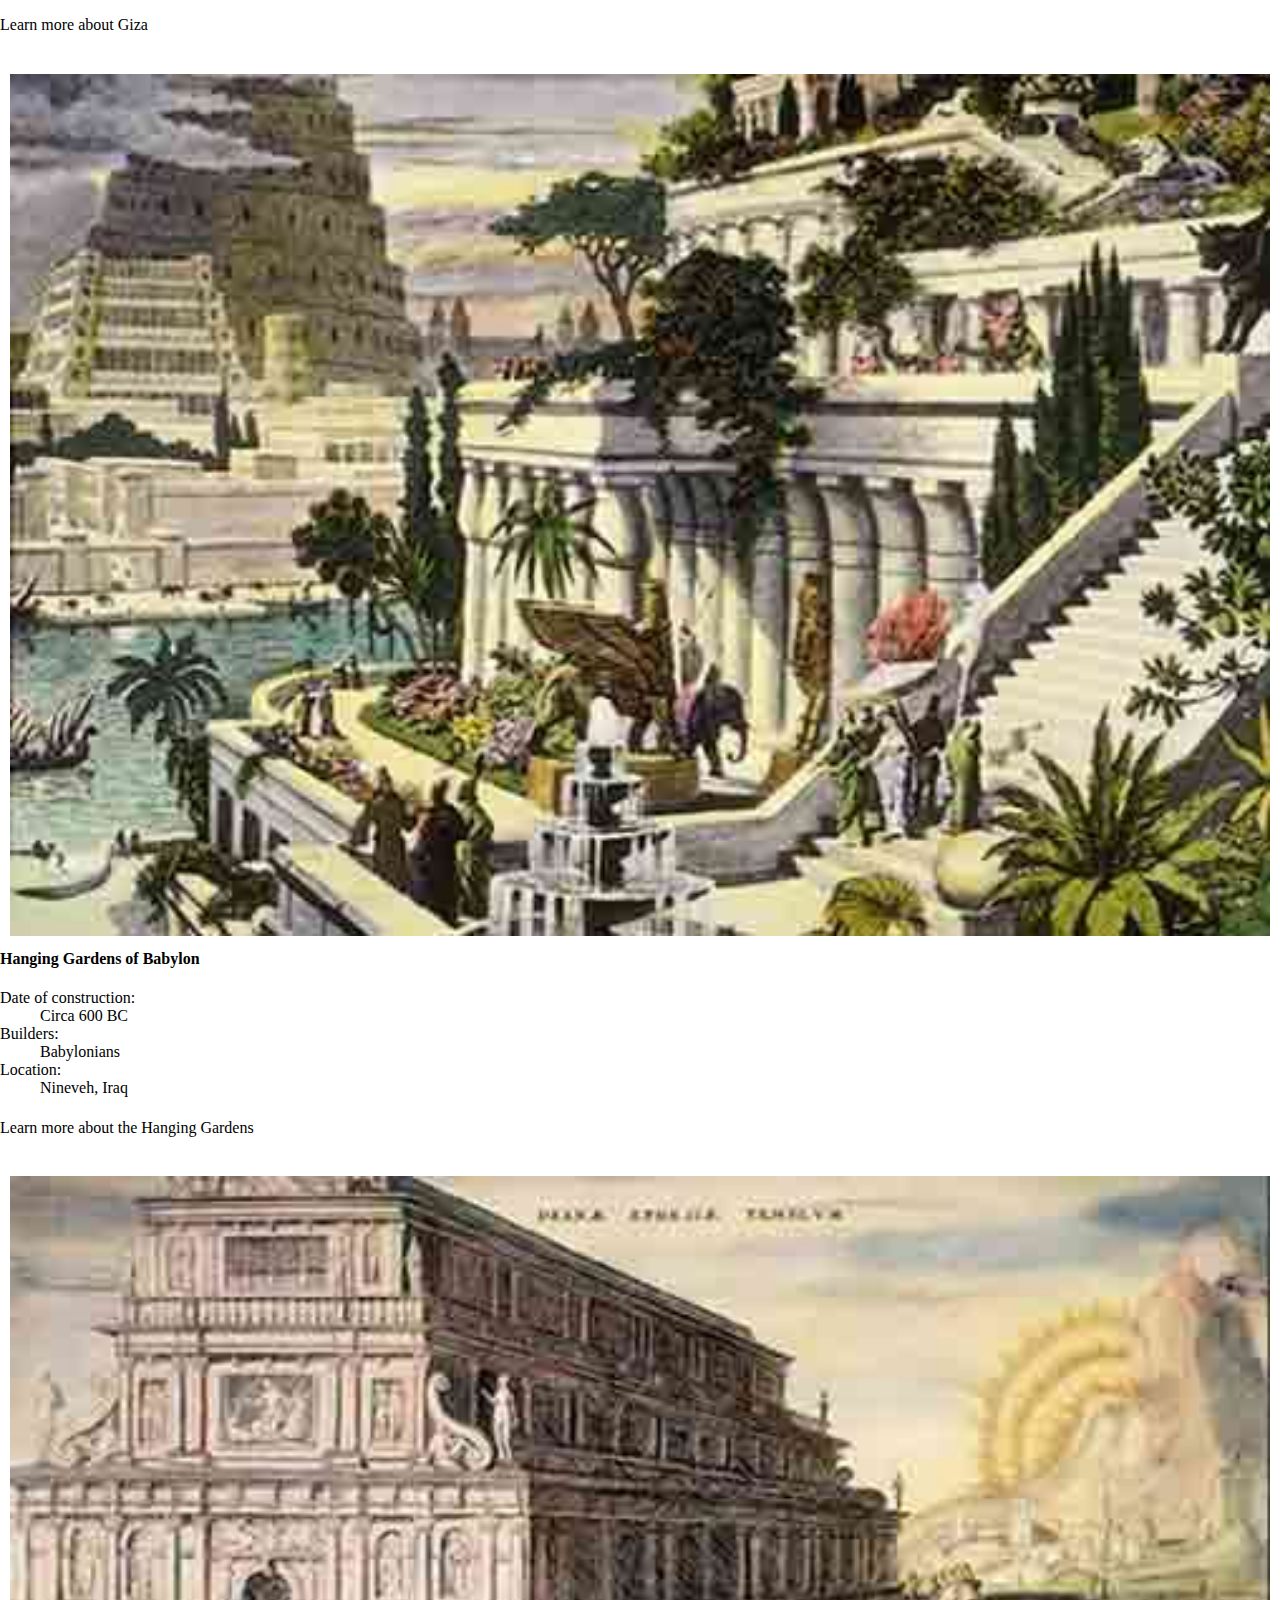
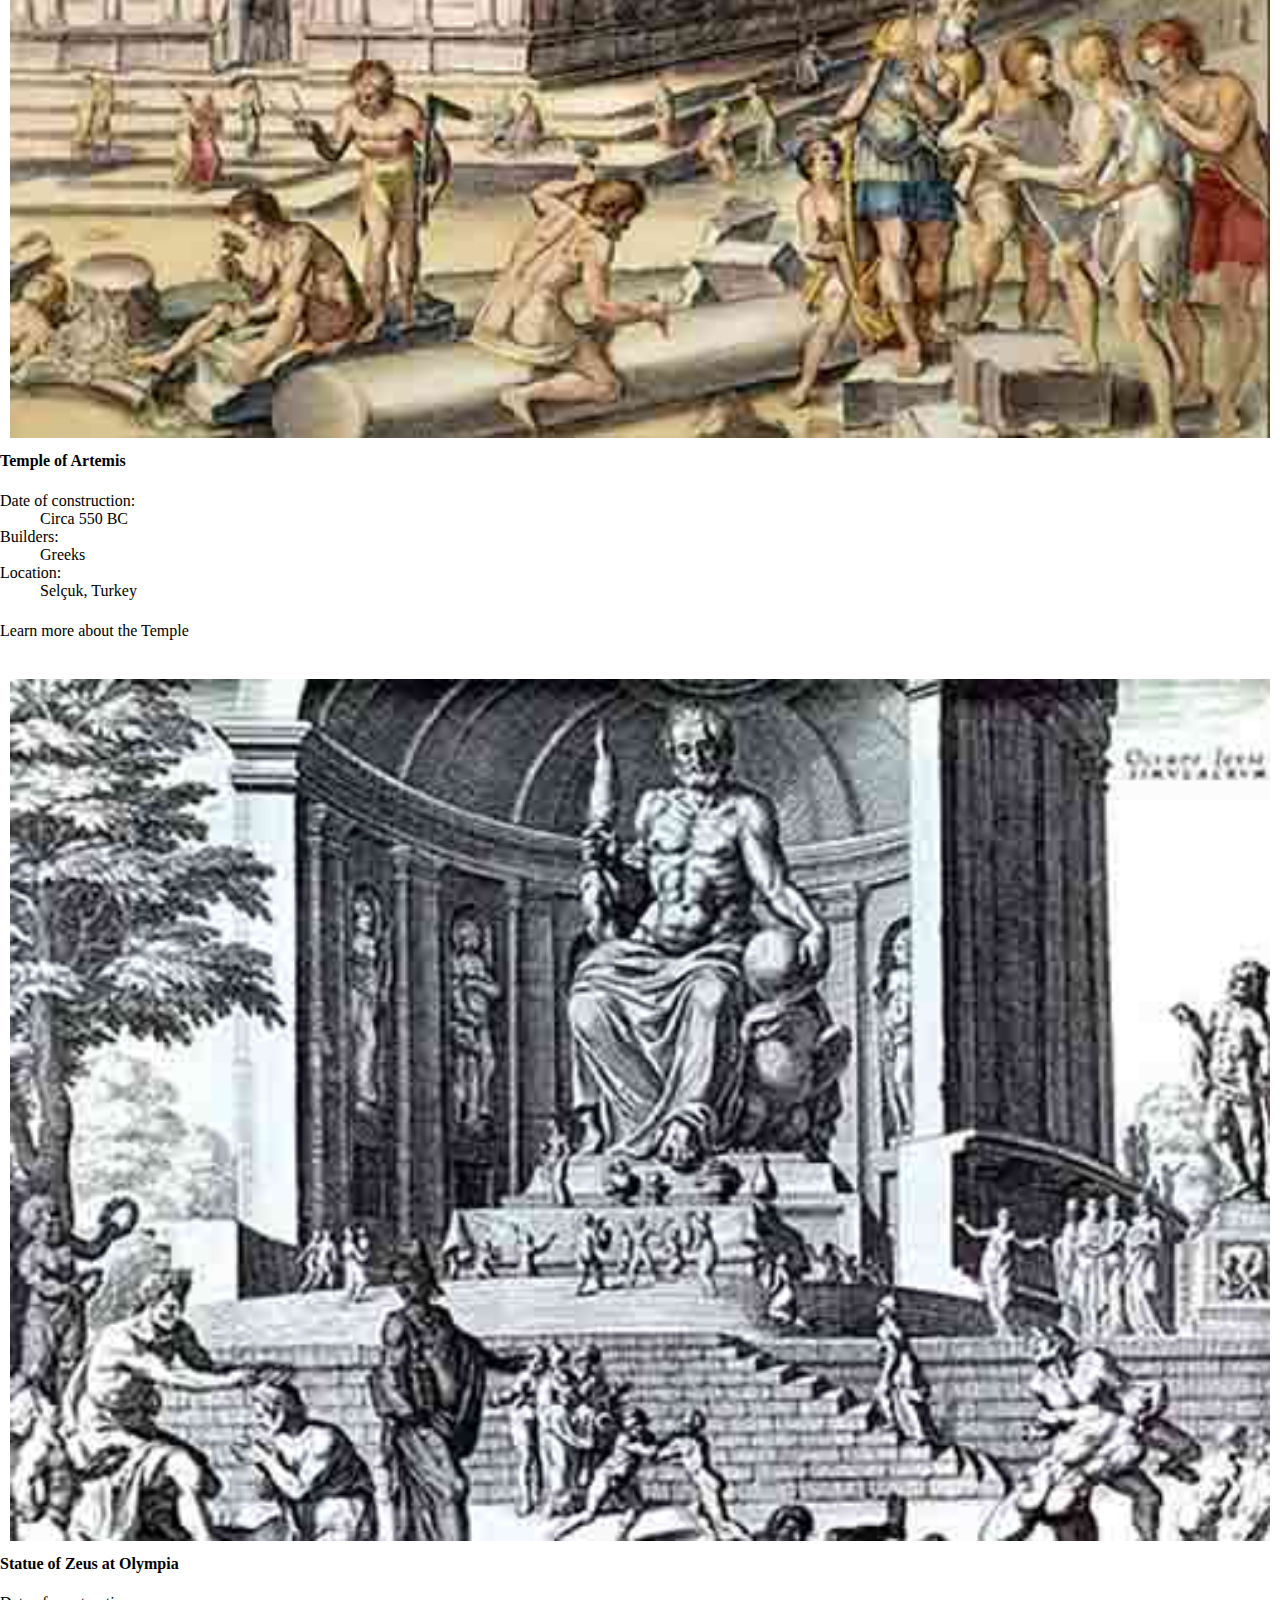
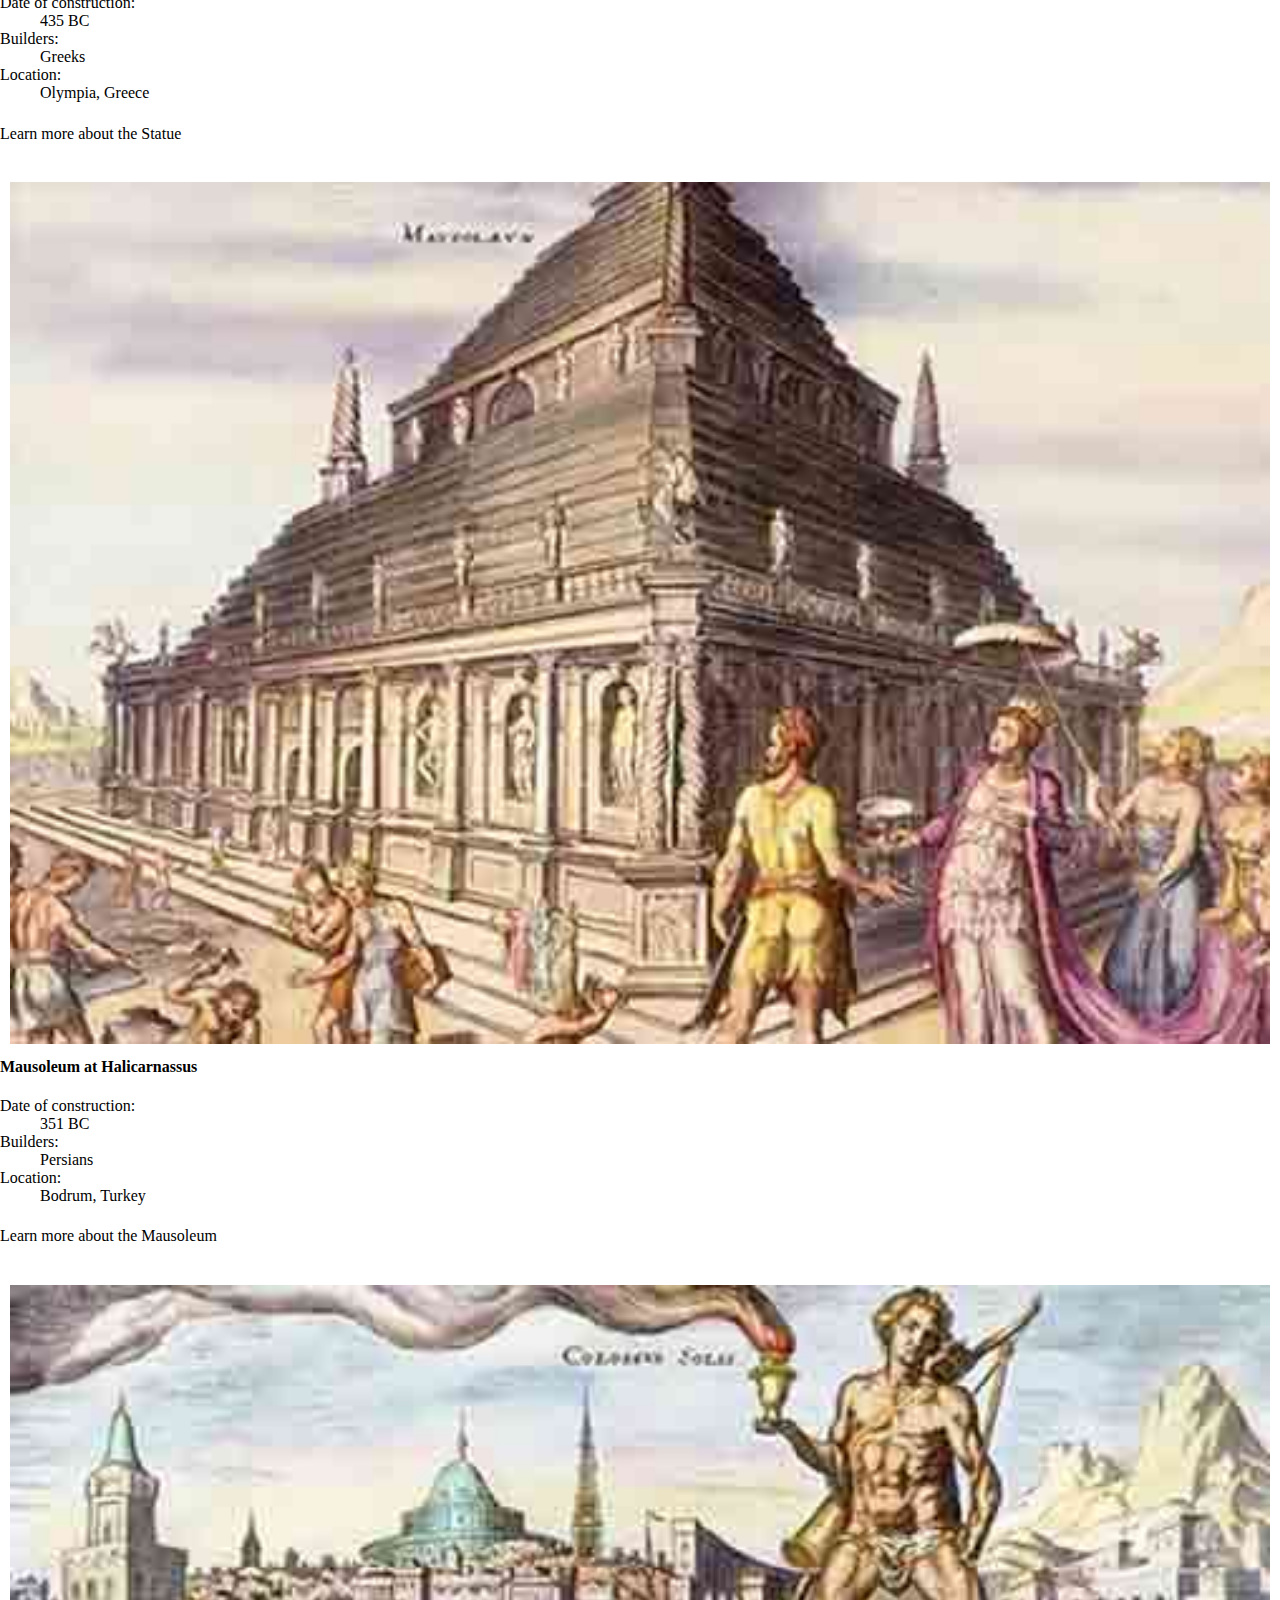
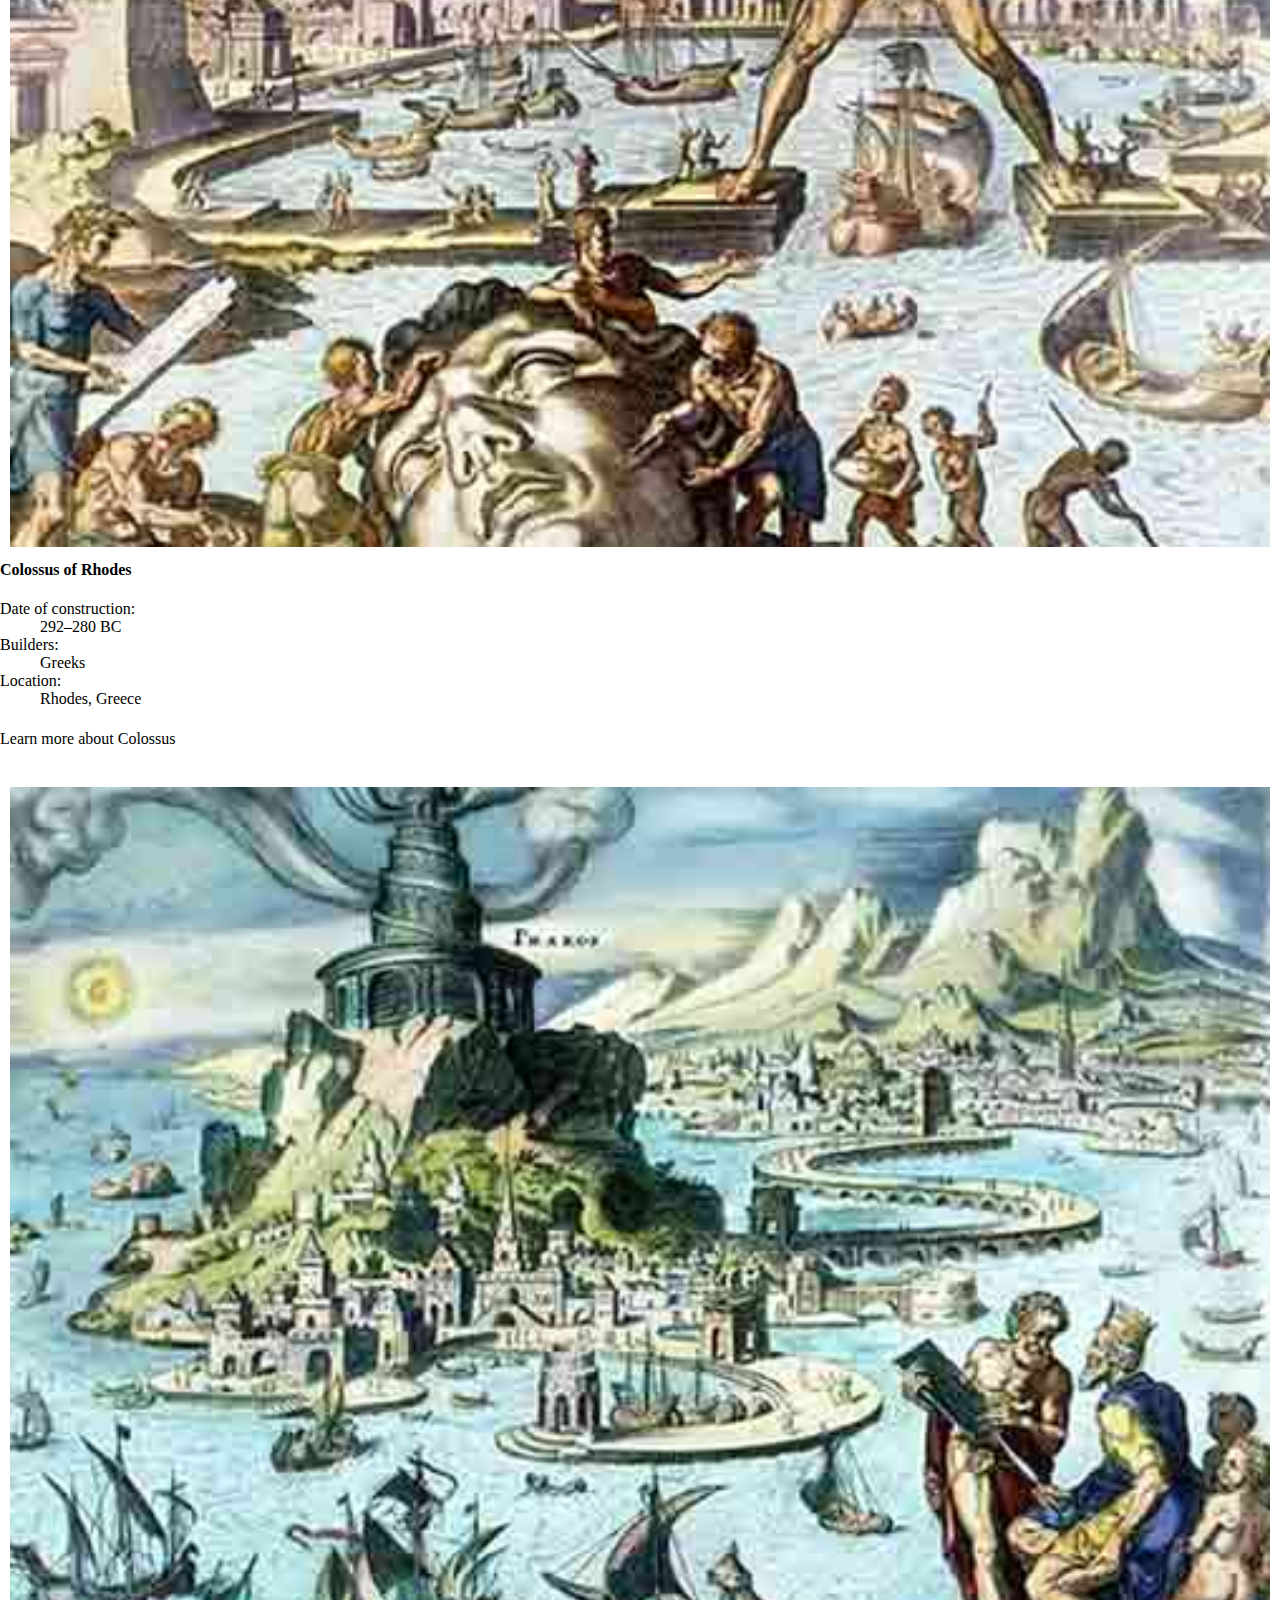
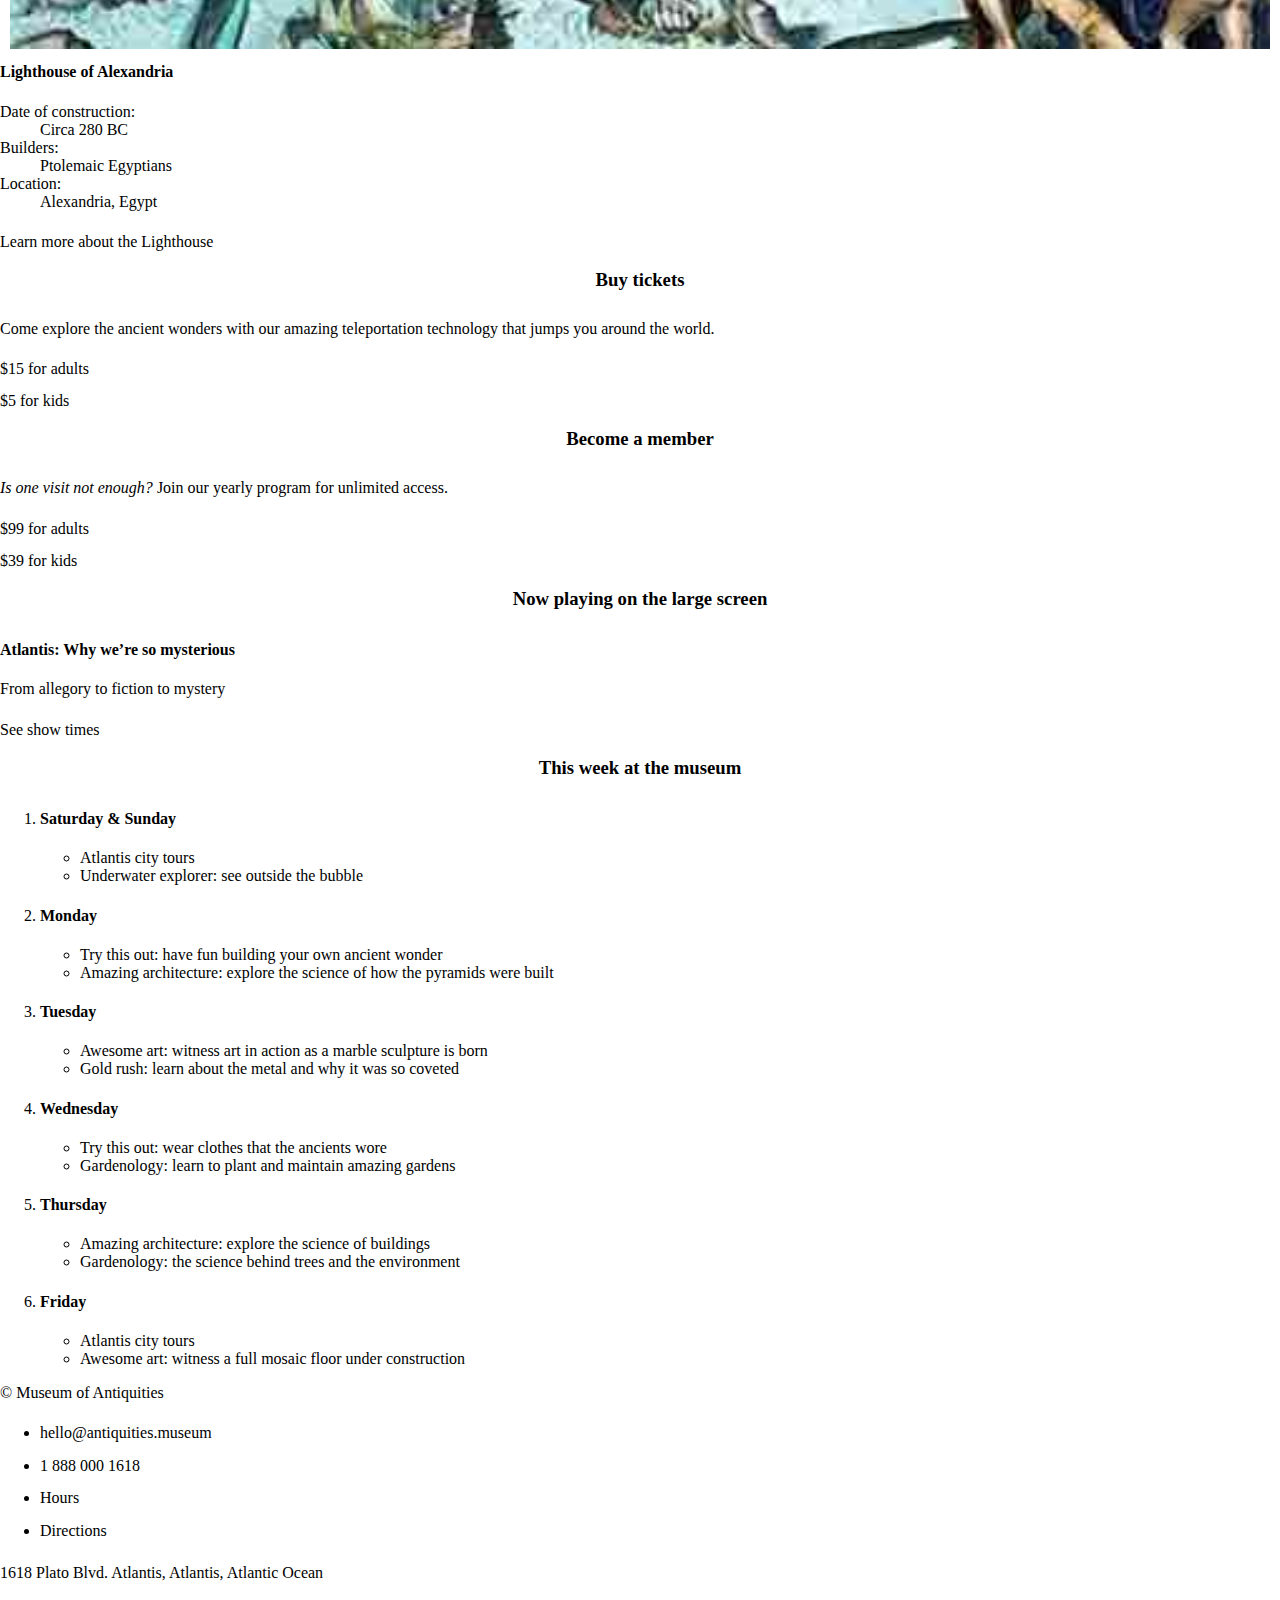
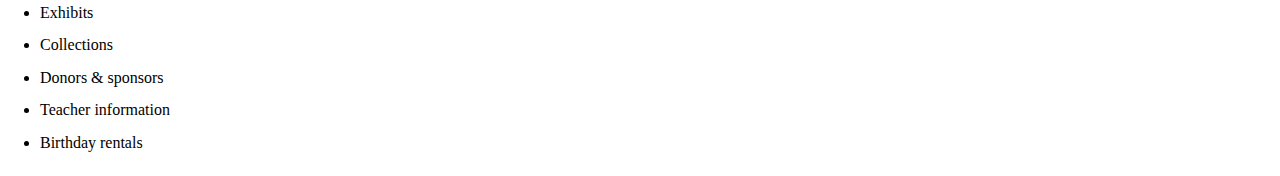
==== commit 4f7776ec: "deleted extra "a" tag" ====
--- a/www/index.html
+++ b/www/index.html
@@ -188,20 +188,20 @@
 <footer>
 	<p>© Museum of Antiquities</p>
 		<ul>
-			<li><a class="email"><a href="#email">hello@antiquities.museum</a></li>
-			<li><a class="number"><a href="#number">1 888 000 1618</a></li>
-			<li><a class="hours"><a href="#hours">Hours</a></li>
-			<li><a class="directions"><a href="#directions">Directions</a></li>
+			<li><a class="email" href="#email">hello@antiquities.museum</a></li>
+			<li><a class="number" href="#number">1 888 000 1618</a></li>
+			<li><a class="hours" href="#hours">Hours</a></li>
+			<li><a class="directions" href="#directions">Directions</a></li>
 		</ul>
 
 	<p>1618 Plato Blvd.
 		Atlantis, Atlantis, Atlantic Ocean</p>
-		<ul>
-			<li><a class="Exhibits"><a href="#Exhibits">Exhibits</a></li>
-			<li><a class="Collections"><a href="#Collections">Collections</a></li>
-			<li><a class="Donors & sponsors"><a href="#Donors & sponsors">Donors & sponsors</a></li>
-			<li><a class="Teacher"><a href="#Teacher">Teacher information</a></li>
-			<li><a class="Birthday"><a href="#">Birthday rentals</a></li>
+		<ul class="bottom">
+			<li><a class="link" href="#exhibits">Exhibits</a></li>
+			<li><a class="link" href="#collections">Collections</a></li>
+			<li><a class="link" href="#donors">Donors & sponsors</a></li>
+			<li><a class="link" href="#teacher">Teacher information</a></li>
+			<li><a class="link" href="#birthday">Birthday rentals</a></li>
 		</ul>
 </footer>
 </body>
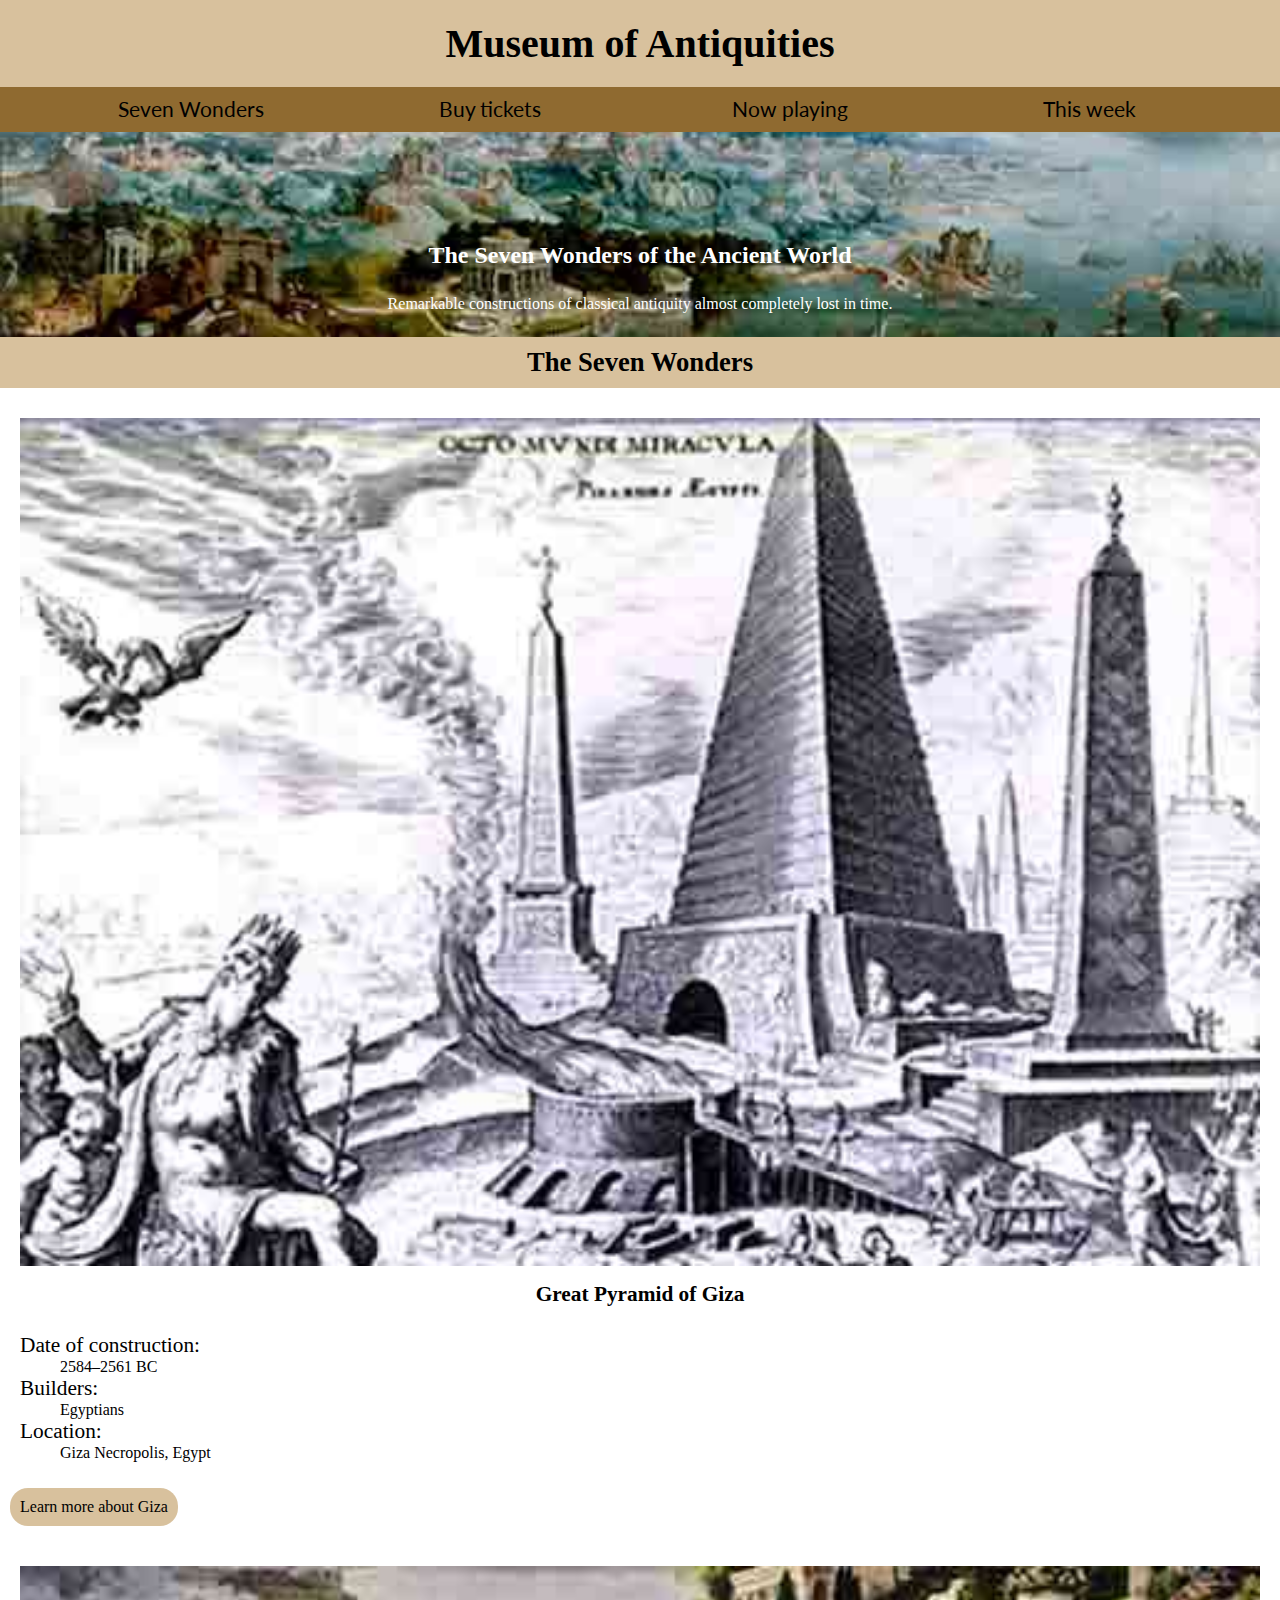
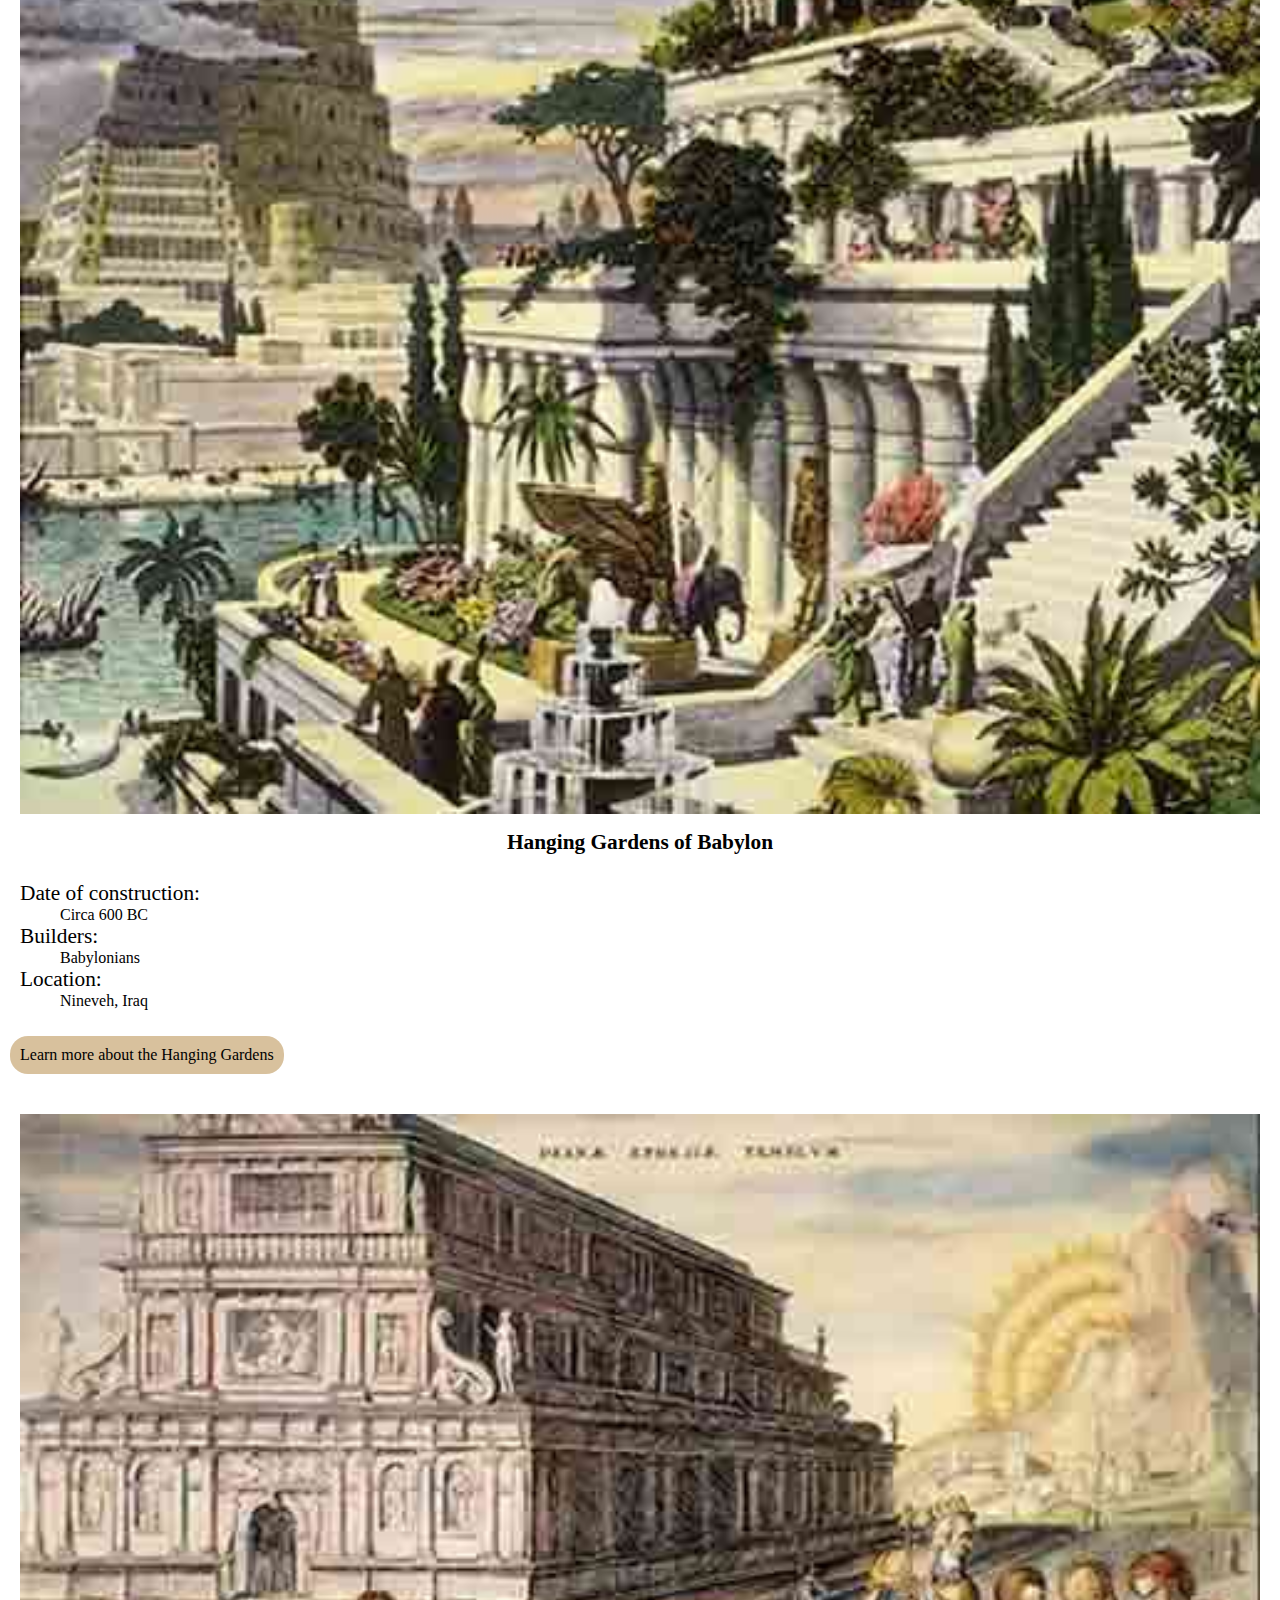
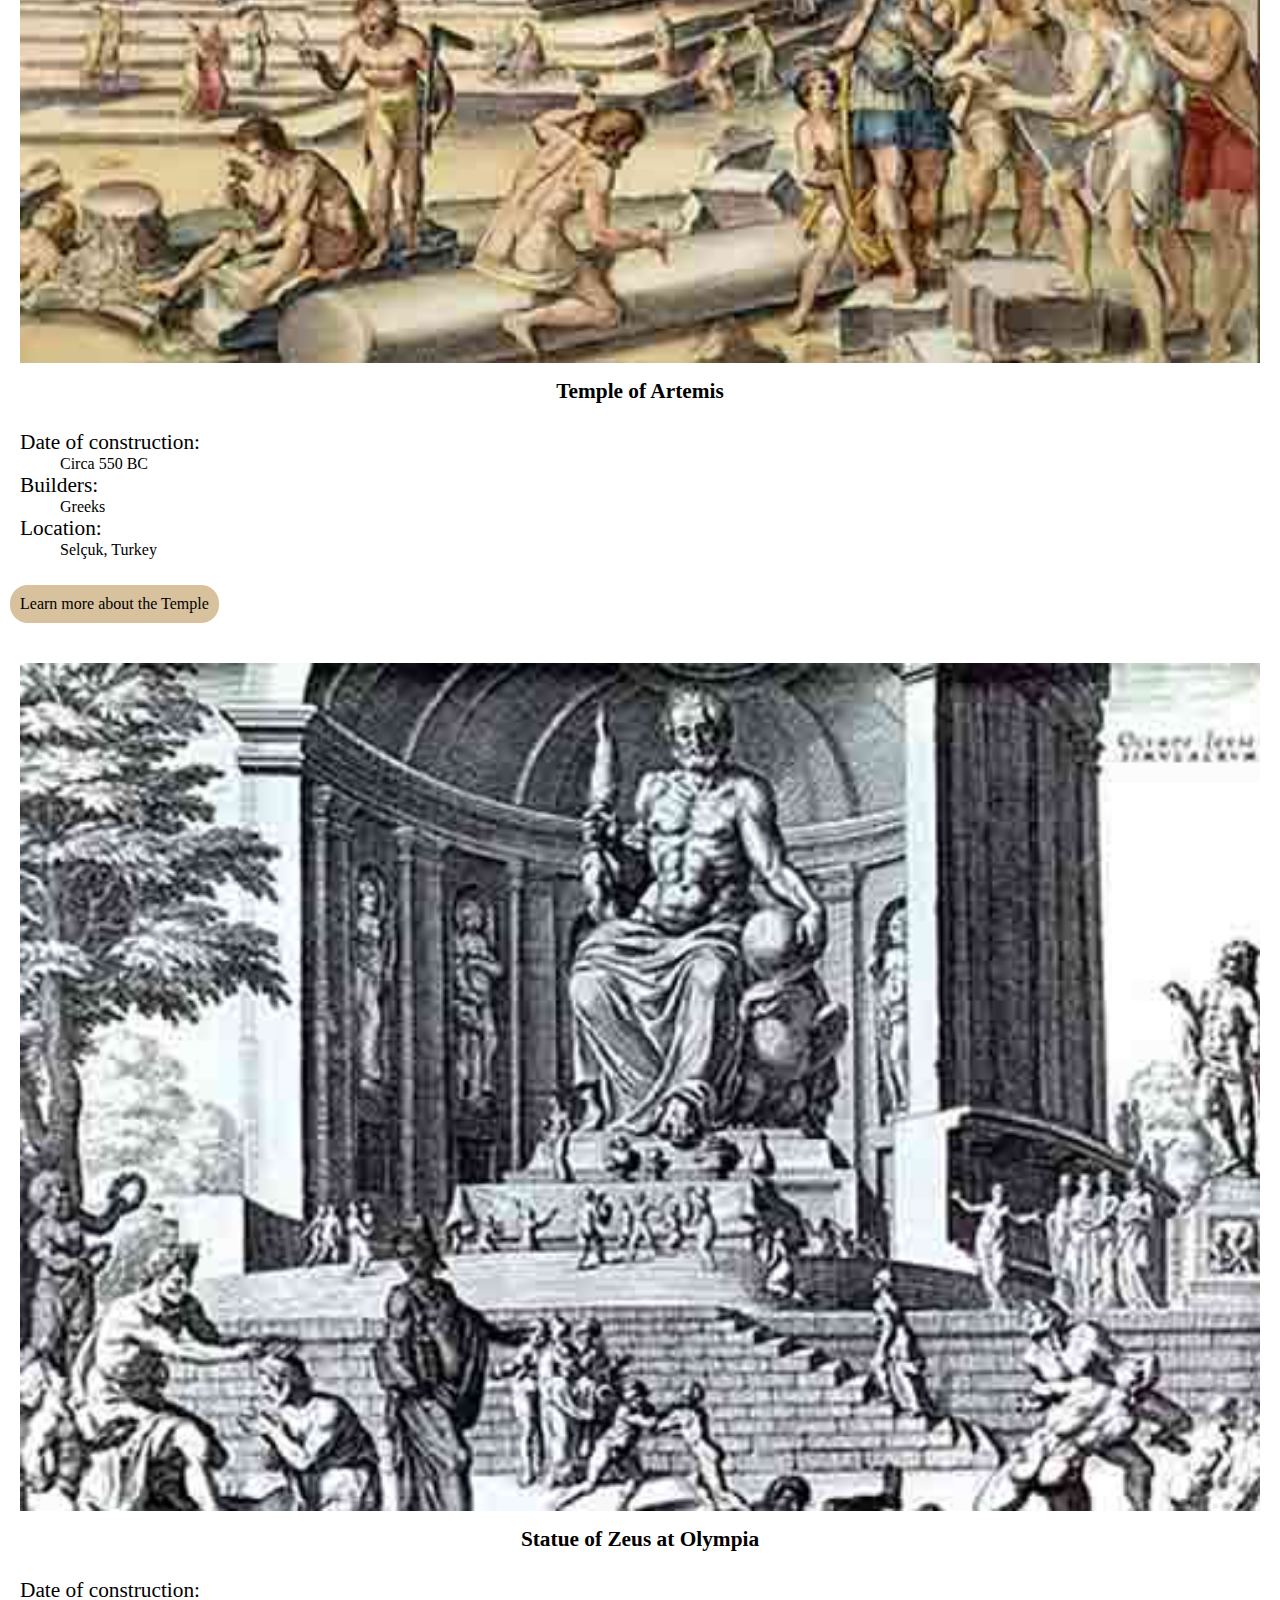
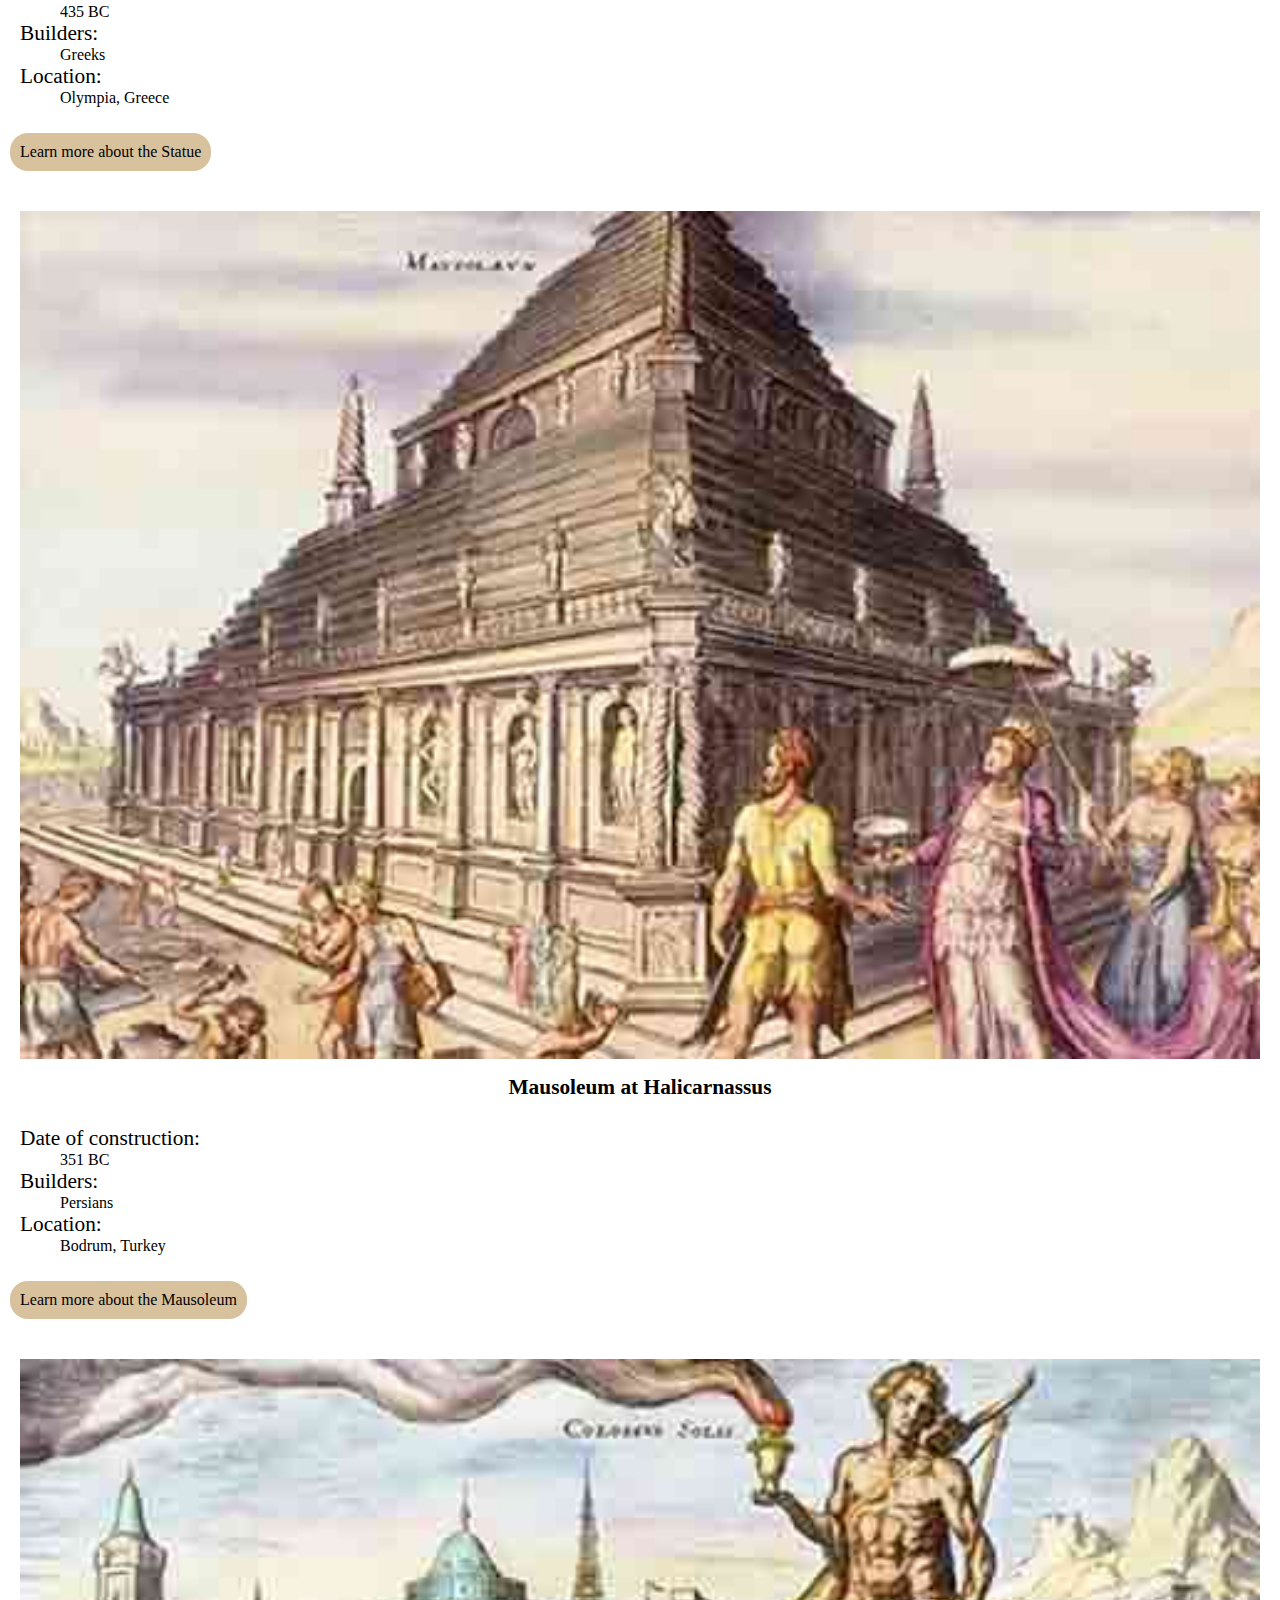
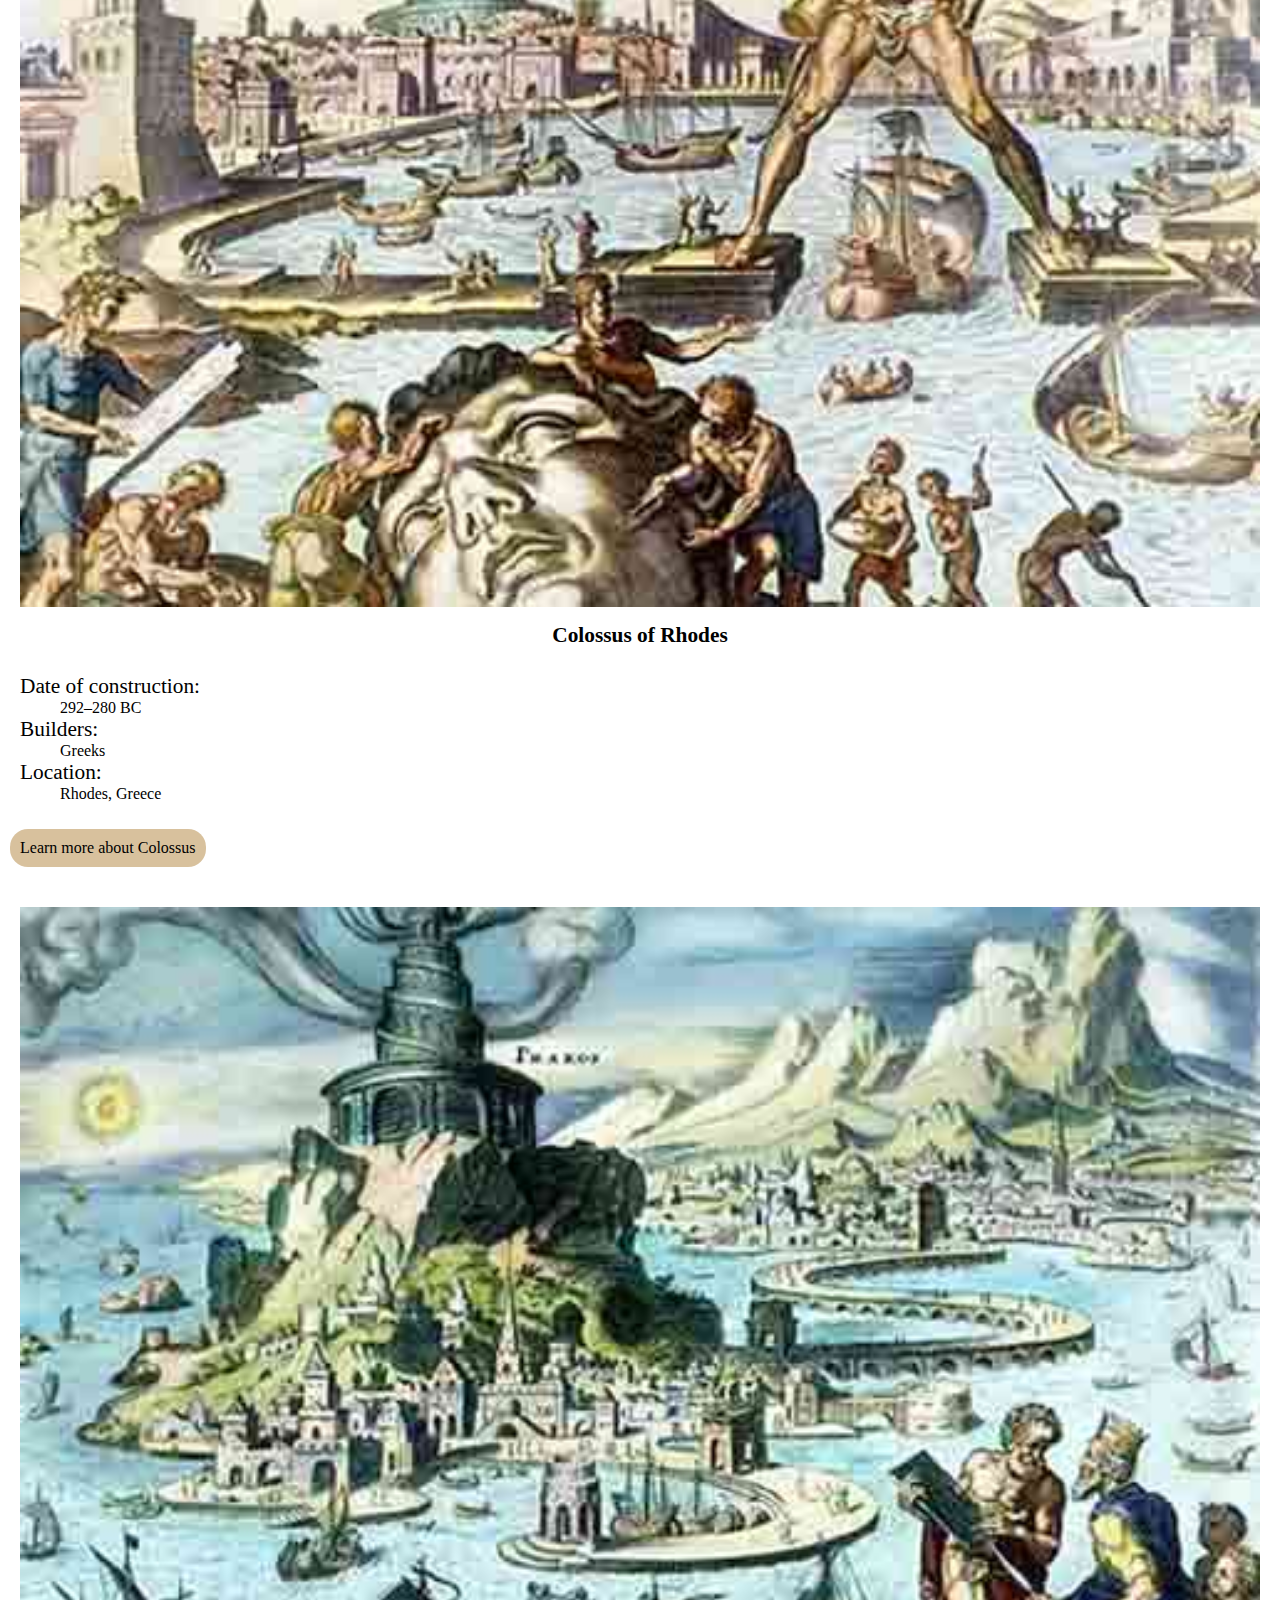
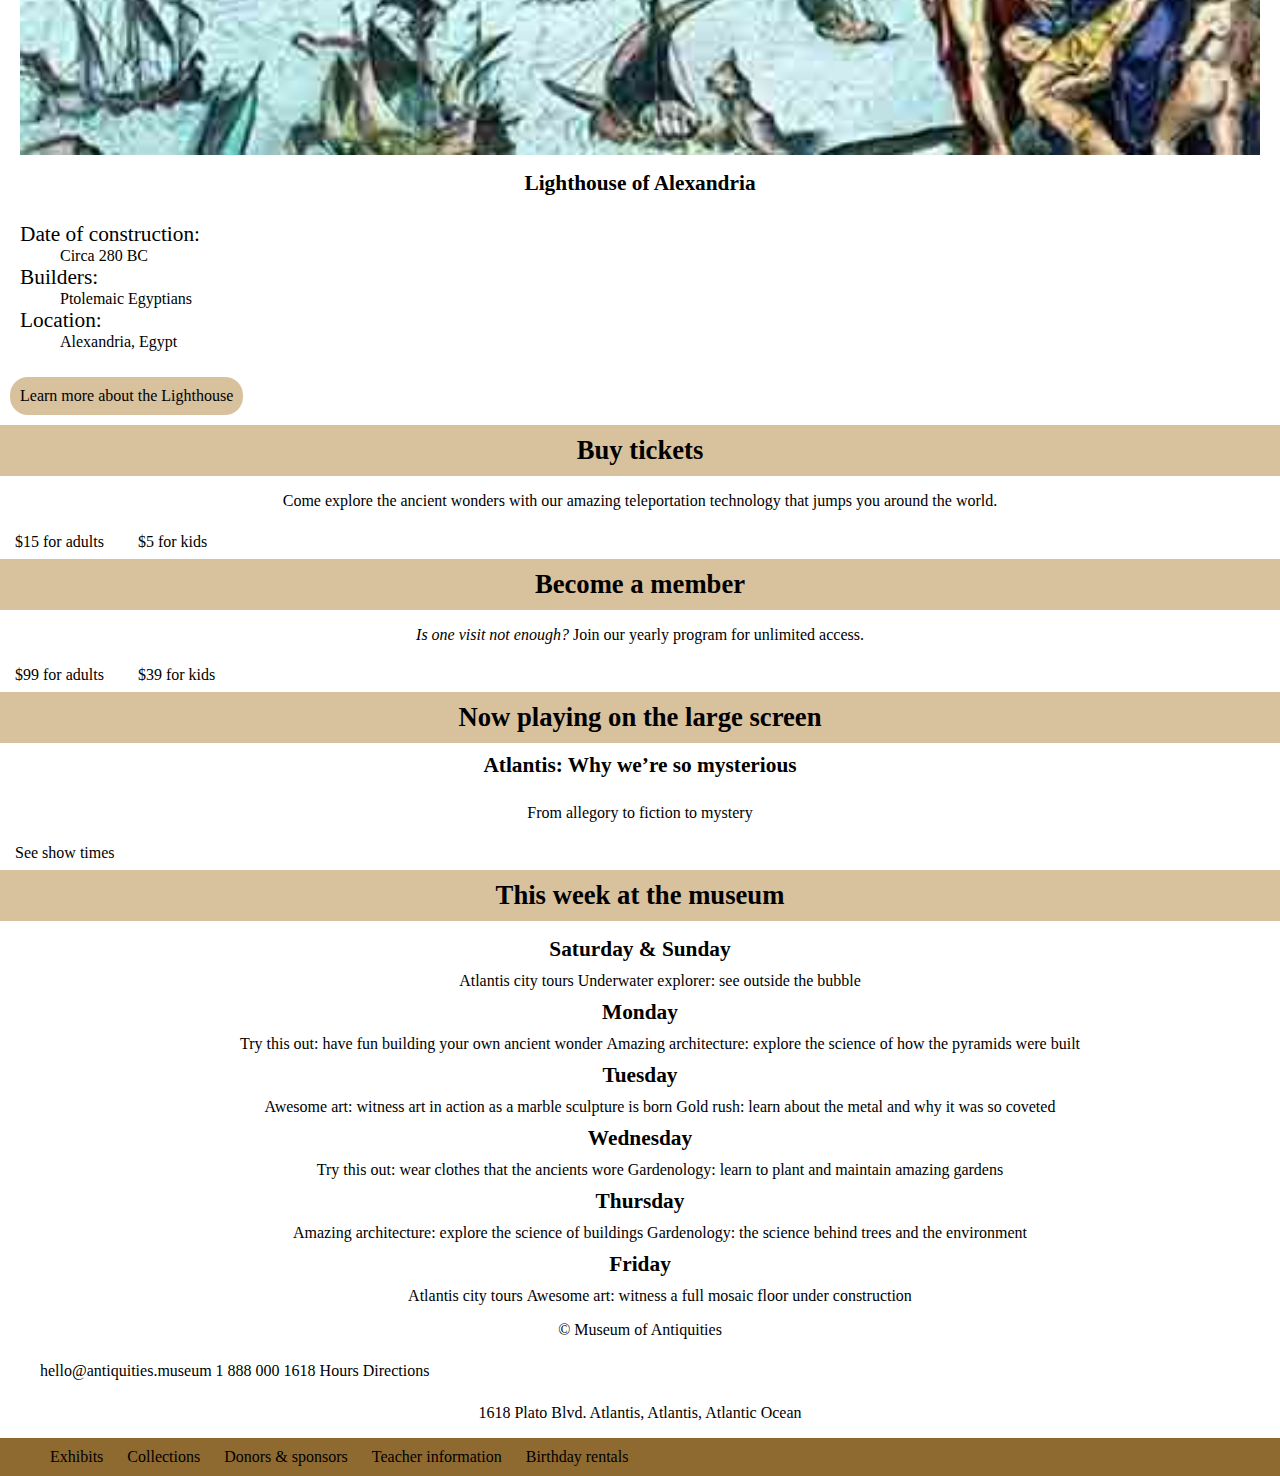
==== commit 74997d68: "tickets" ====
--- a/www/index.html
+++ b/www/index.html
@@ -187,11 +187,11 @@
 
 <footer>
 	<p>© Museum of Antiquities</p>
-		<ul>
-			<li><a class="email" href="#email">hello@antiquities.museum</a></li>
-			<li><a class="number" href="#number">1 888 000 1618</a></li>
-			<li><a class="hours" href="#hours">Hours</a></li>
-			<li><a class="directions" href="#directions">Directions</a></li>
+		<ul class="contact">
+			<li><a class="space" href="#email">hello@antiquities.museum</a></li>
+			<li><a href="#number">1 888 000 1618</a></li>
+			<li><a class="space" href="#hours">Hours</a></li>
+			<li><a href="#directions">Directions</a></li>
 		</ul>
 
 	<p>1618 Plato Blvd.
--- a/www/css/main.css
+++ b/www/css/main.css
@@ -13,11 +13,11 @@
 h1{
 	text-align: center;
 	margin:0;
-	font-size: 29pt;
+	font-size: 30pt;
 	padding-top: 20px;
 	padding-bottom: 20px;
-	font-family: ;
 	background-color: #d8c19d;
+	font-family:'Gentium Book Basic', serif;
 }
 
 nav{
@@ -25,15 +25,21 @@
 }
 
 nav ol{
+	text-decoration: none;
+	font-size: 16pt;
+	margin: 0;
+	padding: 0;
+	text-align: center;
+	font-family: 'Lato', sans-serif;
+}
+
+nav li{
+	display: inline-block;
+	width: 23%;
 	margin:0;
 	padding:0px;
-	display: inline-block;
-	text-decoration: none;
-	width:%;
 	text-align: center;
-	font-size: 16pt;
 }
-
 .nav a {
 	text-decoration: none;
 	display: block;
@@ -51,6 +57,15 @@
 	color: #000;
 }
 
+.button{
+	background-color:#d8c19d;
+	display: inline-block;
+	padding: 10px;
+	border-radius: 18px;
+	text-align: center;
+	margin: 10px;
+}
+
 figcaption{
 	margin: 0;
 	padding: 5em 10px 0.5em;
@@ -63,21 +78,100 @@
 
 .banner{
 	background: url("../images/maerten.jpg") center center / cover no-repeat;
+	width: 100%;
+}
+
+figure{
+	margin:0;
 }
 
 h2{
 	text-align: center;
 	padding:10px;
 	margin-bottom: 0;
+	font-family:'Gentium Book Basic', serif;
 }
 
 h3{
 	text-align: center;
+	padding:10px;
+	margin-bottom: 0;
+	background-color: #d8c19d;
+	margin-top: 0;
+	font-size: 20pt;
+	font-family:'Gentium Book Basic', serif;
+}
+
+h4{
+	text-align: center;
 	padding: 10px;
-	margin-top: 0;
+	margin-top: 10px;
+	margin-bottom: 0;
+	padding-top: 0;
+	font-size: 16pt;
 }
 
 .wonders{
 	width: 100%;
 	padding: 10px;
+	padding-top: 20px;
 }
+
+div{
+	text-align: left;
+	padding: 20px;
+	padding-top: 0px;
+	padding-bottom: 0px;
+	display: block;
+}
+
+dt{
+	display: inline-block;
+	font-size: 16pt;
+	padding-right: 20px;
+}
+
+dd{
+
+	display: block;
+}
+
+p{
+	padding-left: 10px;
+	padding-right: 10px;
+	text-align: center;
+}
+
+.tickets{
+text-align: center;
+display: inline-block;
+padding-left: 15px;
+padding-right: 15px;
+}
+
+ol{
+	text-decoration: none;
+	list-style: none;
+	padding: 0;
+}
+
+ul li{
+	list-style: none;
+	text-align: center;
+	padding: 0;
+	display: inline-block;
+}
+
+.bottom{
+	background-color: #8f6a30;
+	margin: 0;
+	width: 100%;
+}
+
+.link{
+	padding: 10px;
+}
+
+li{
+	text-align: center;
+}
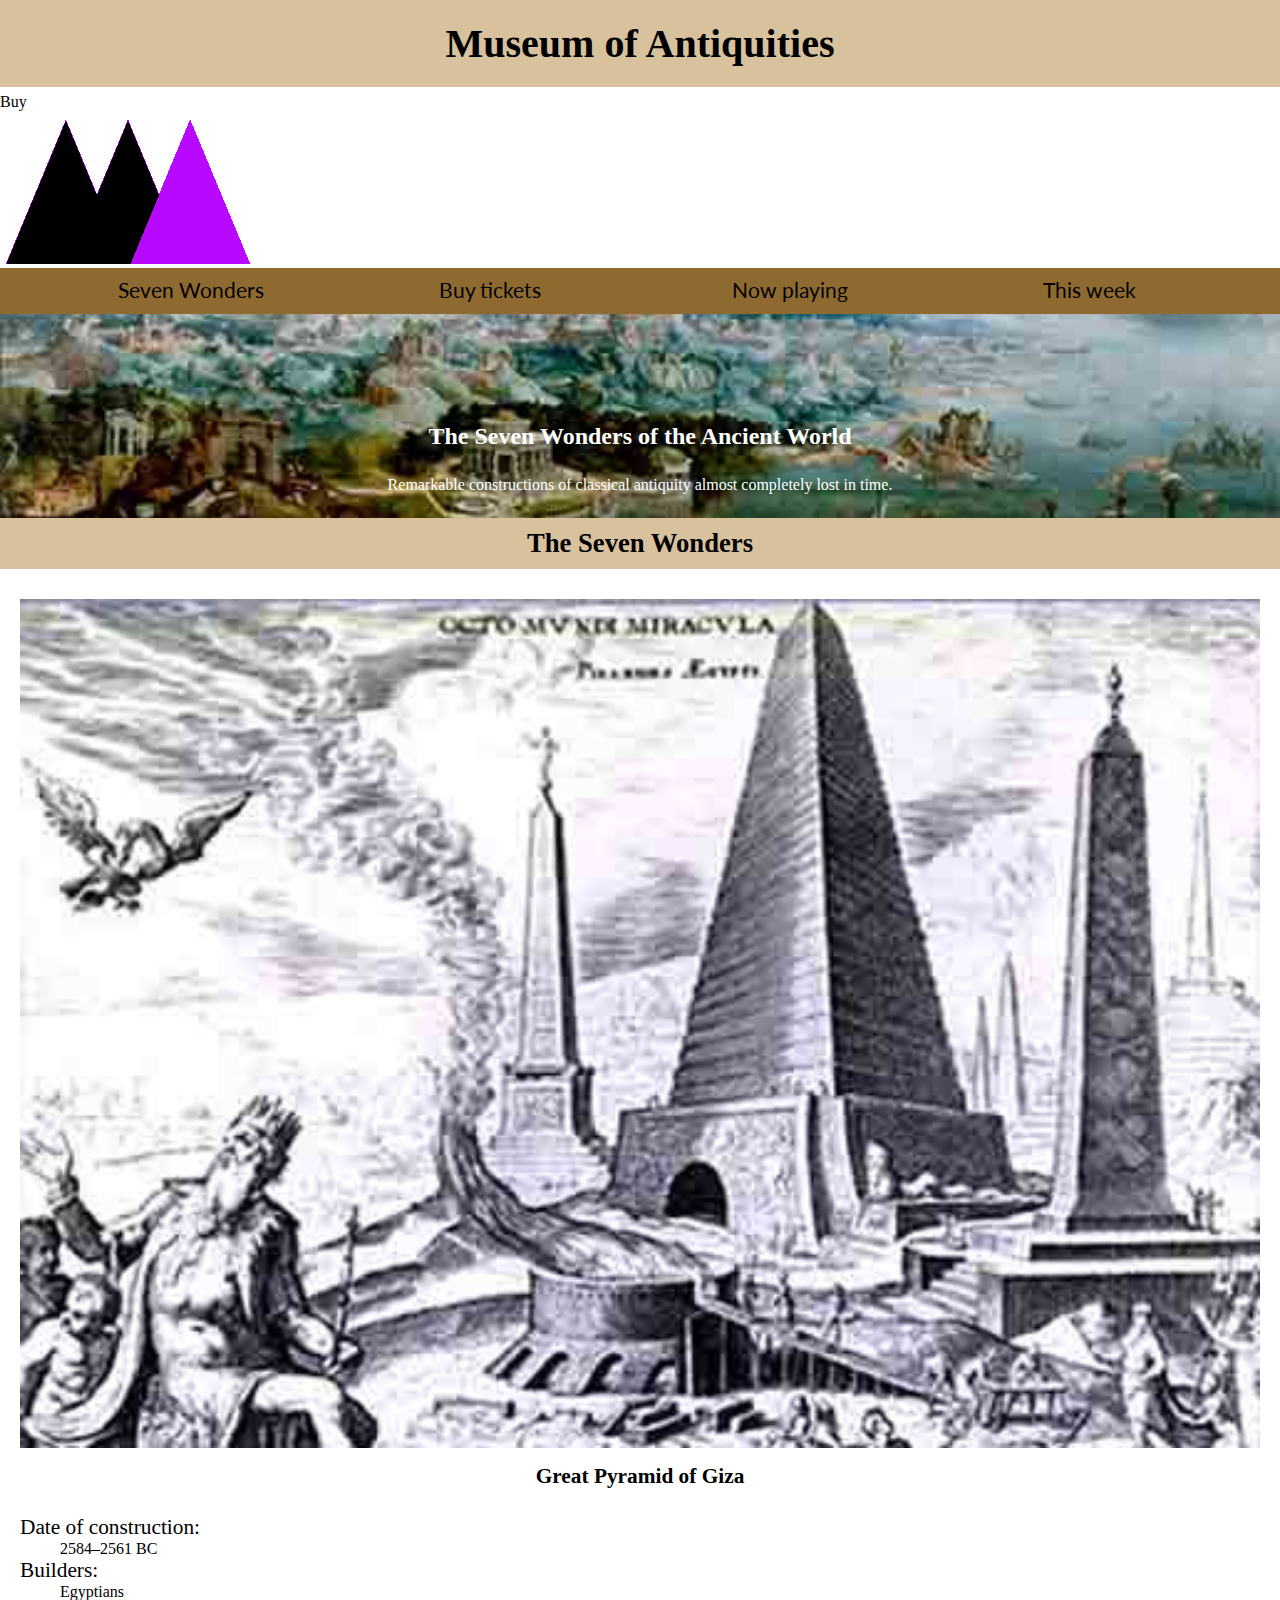
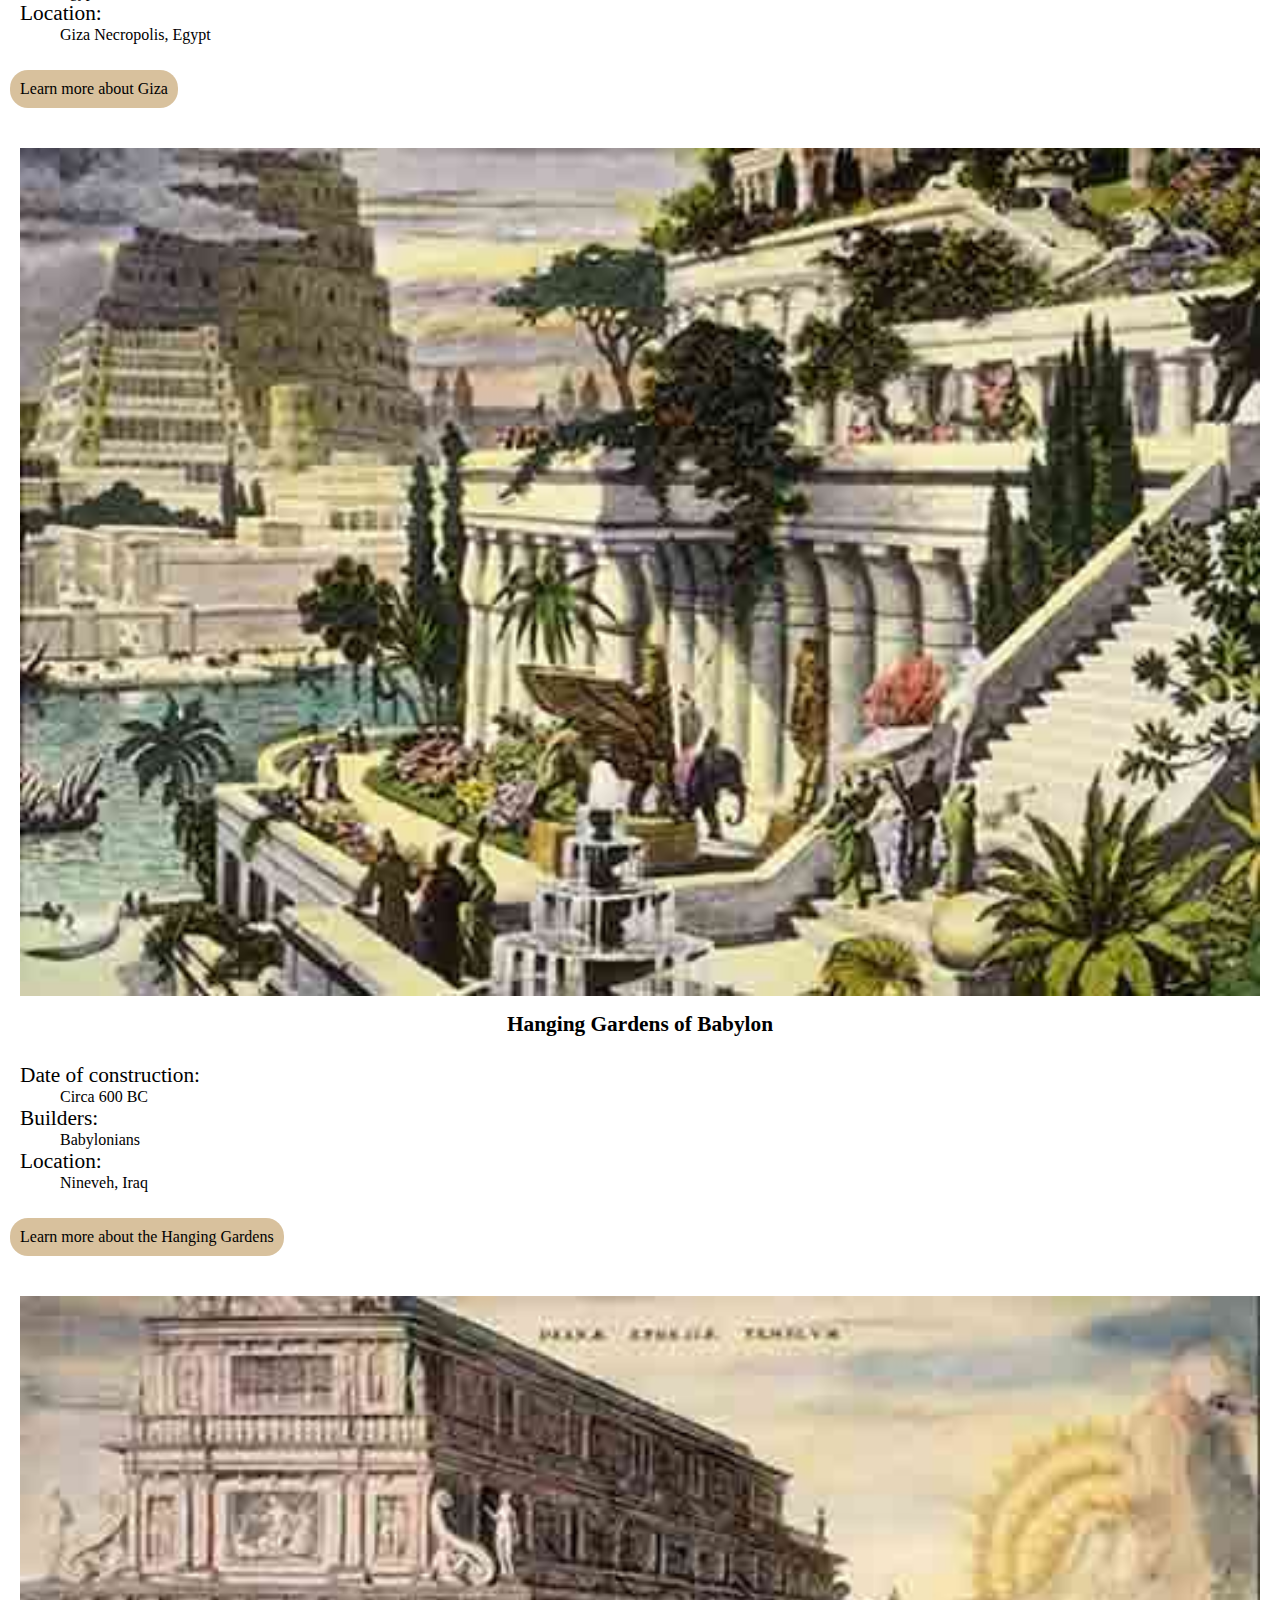
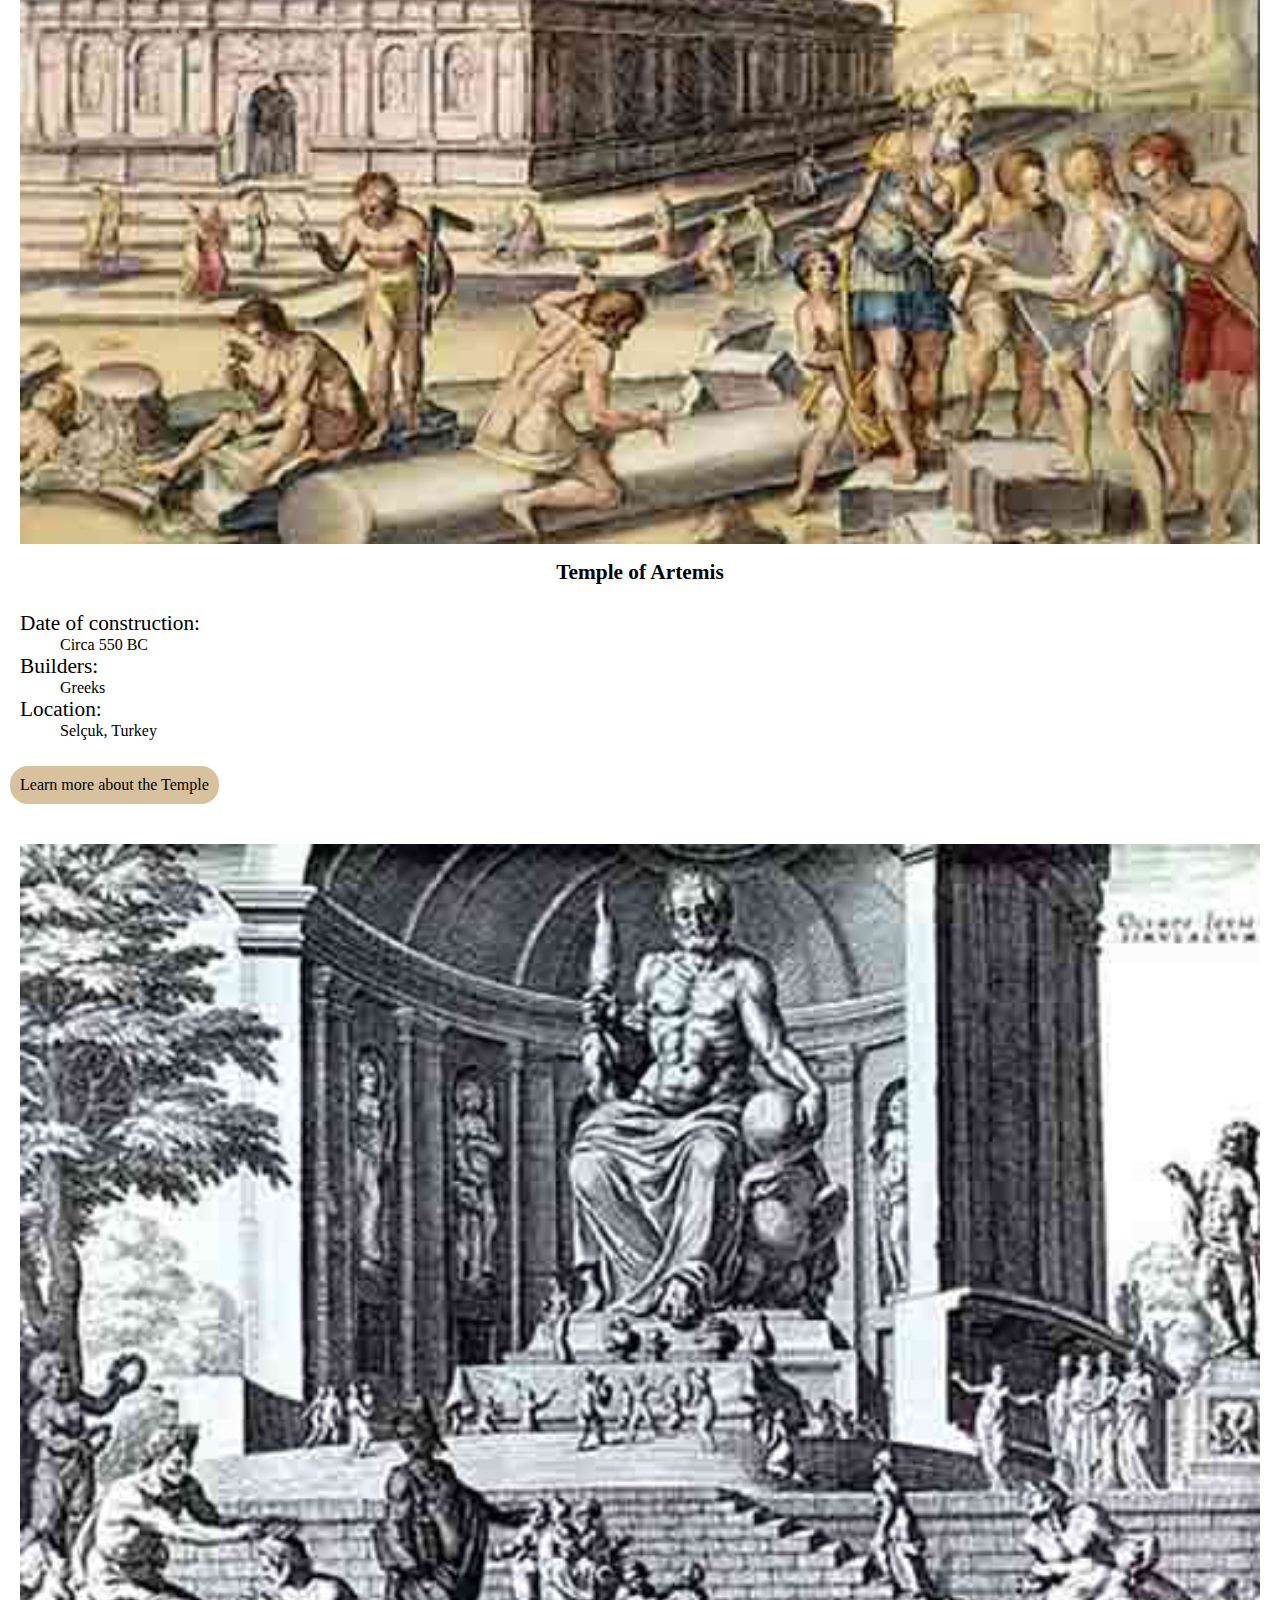
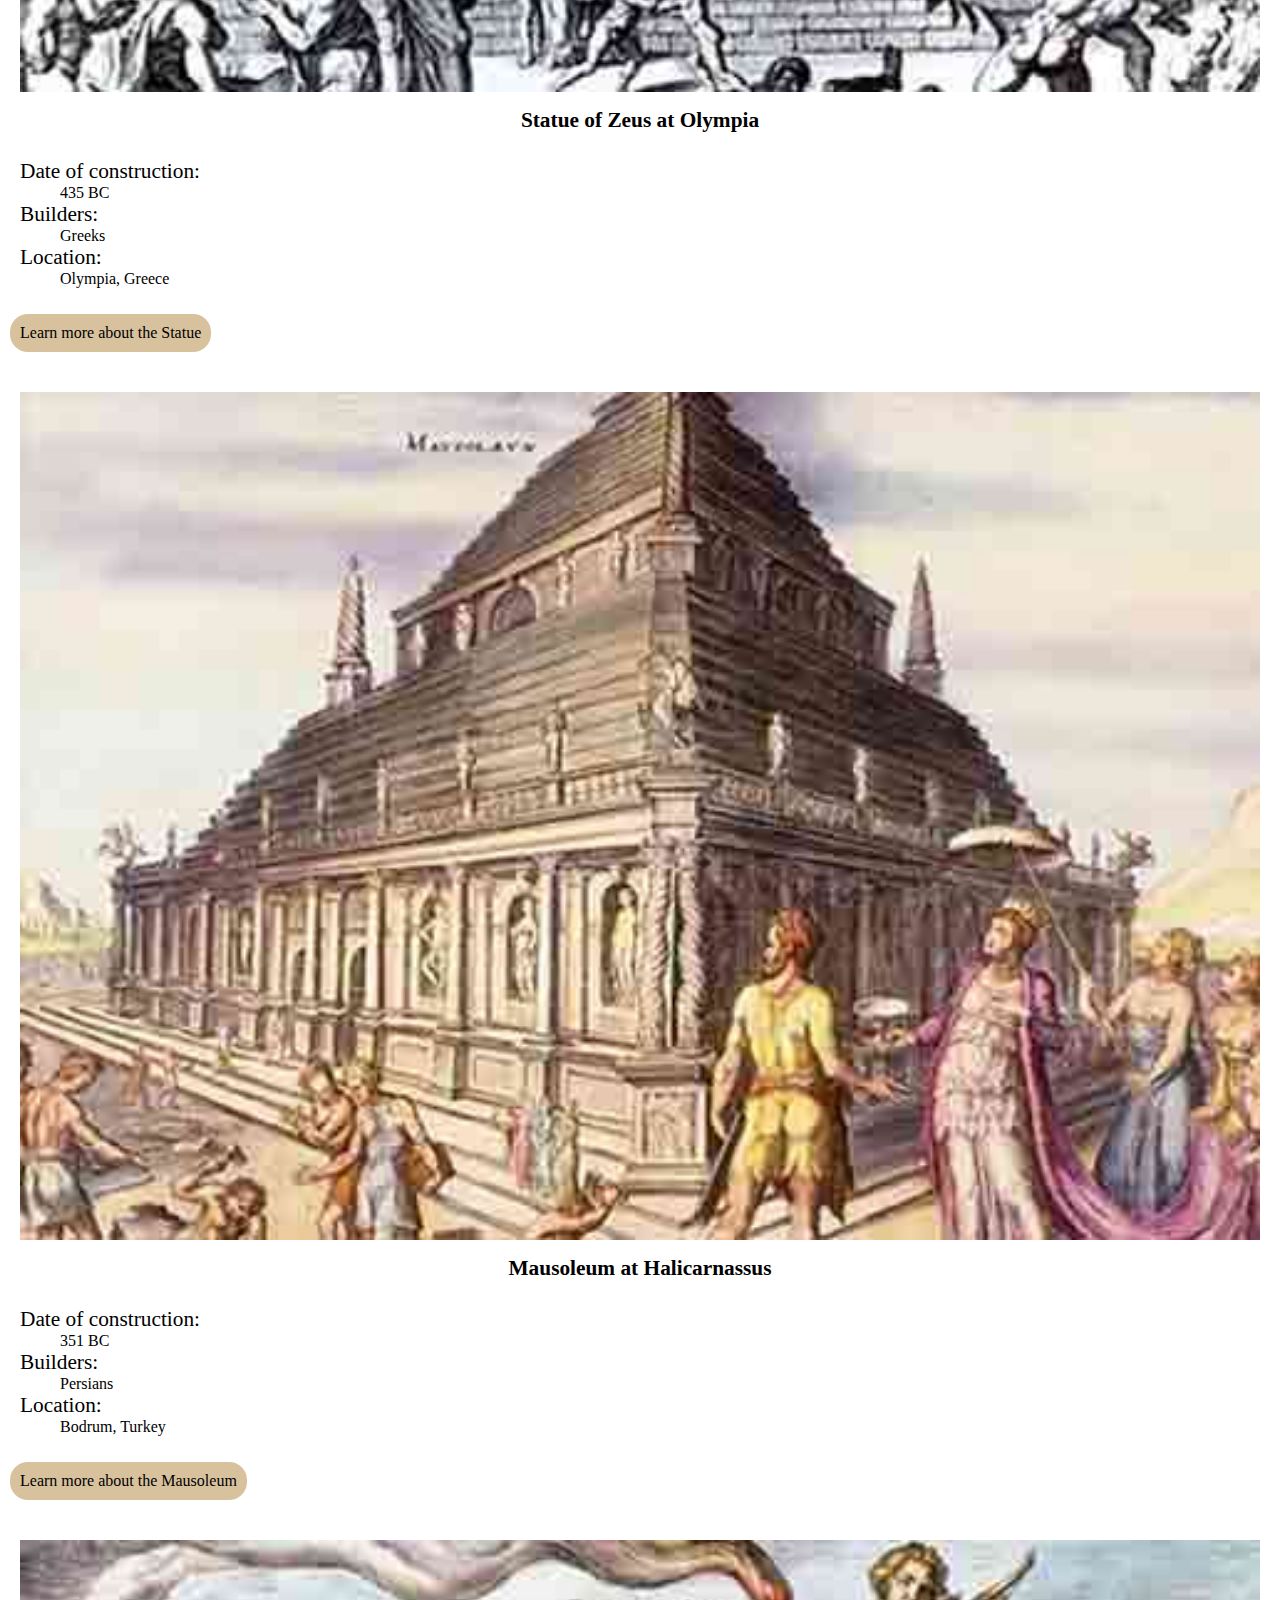
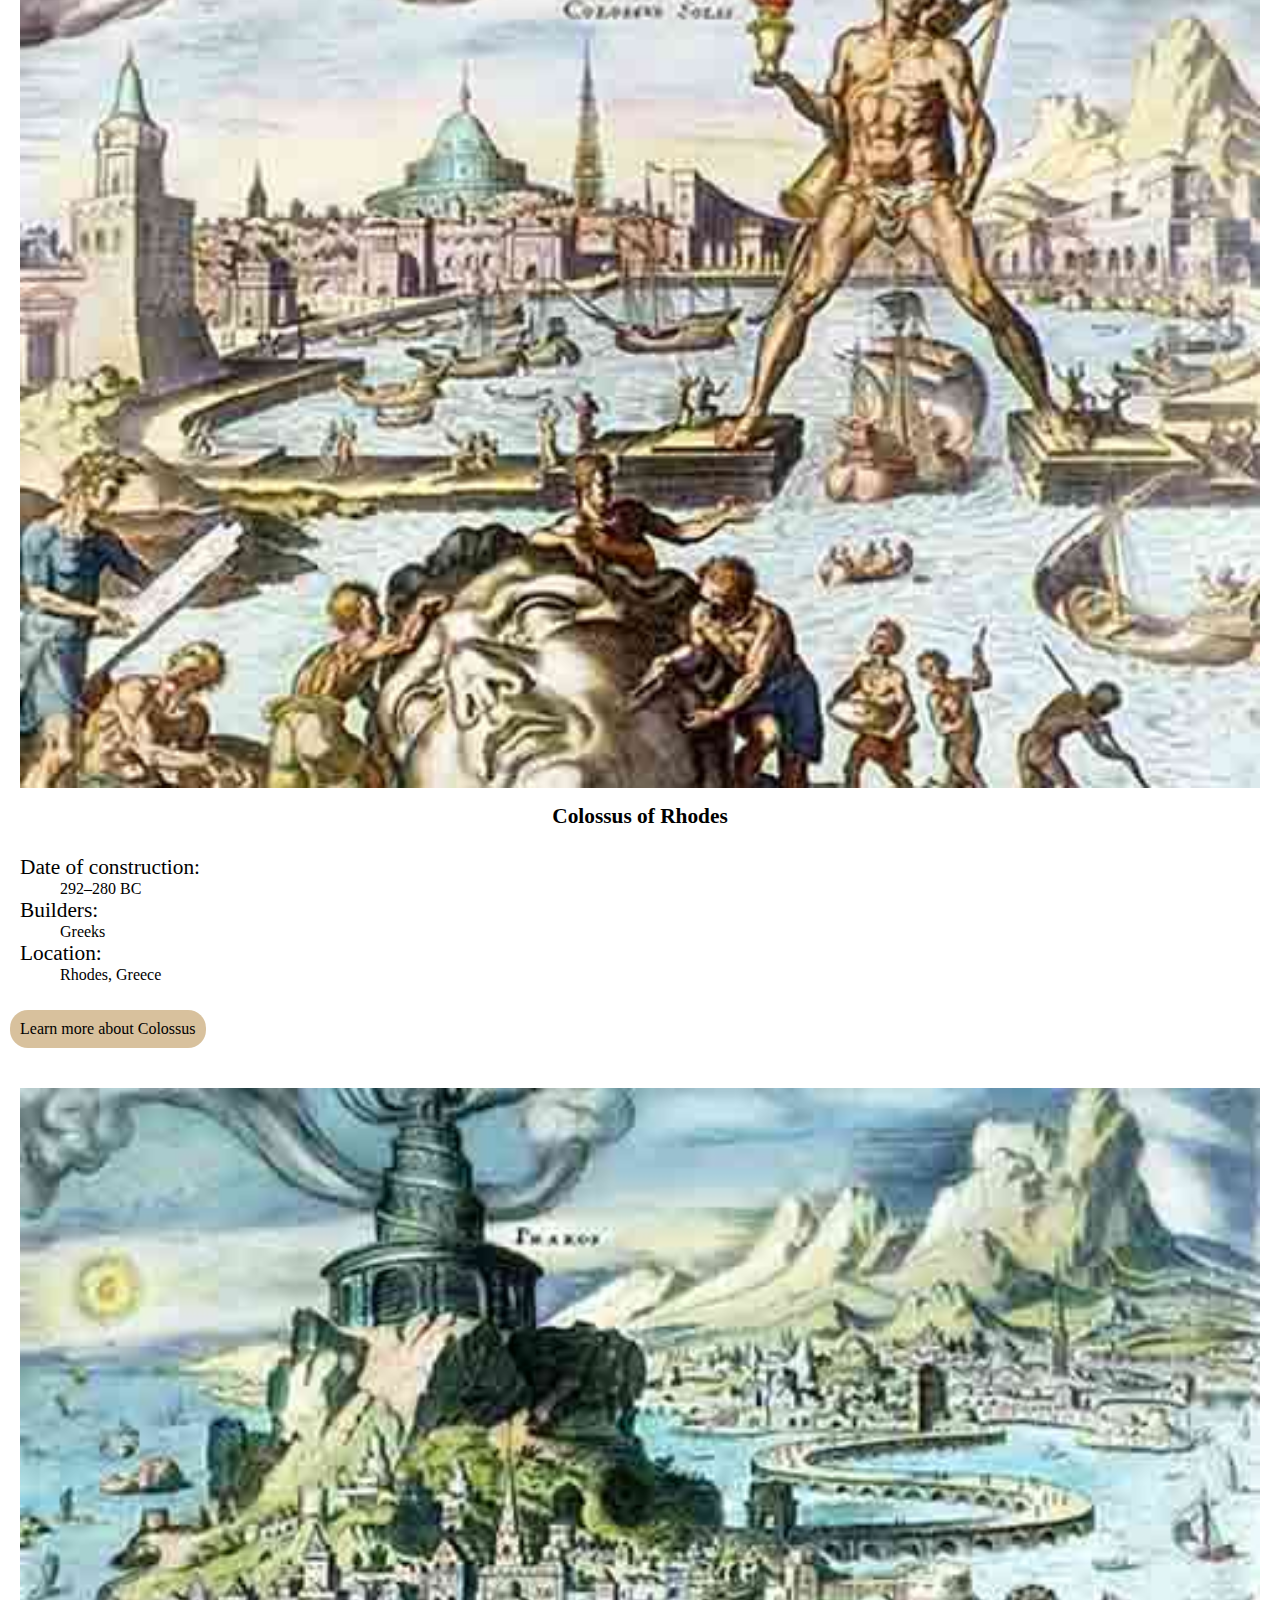
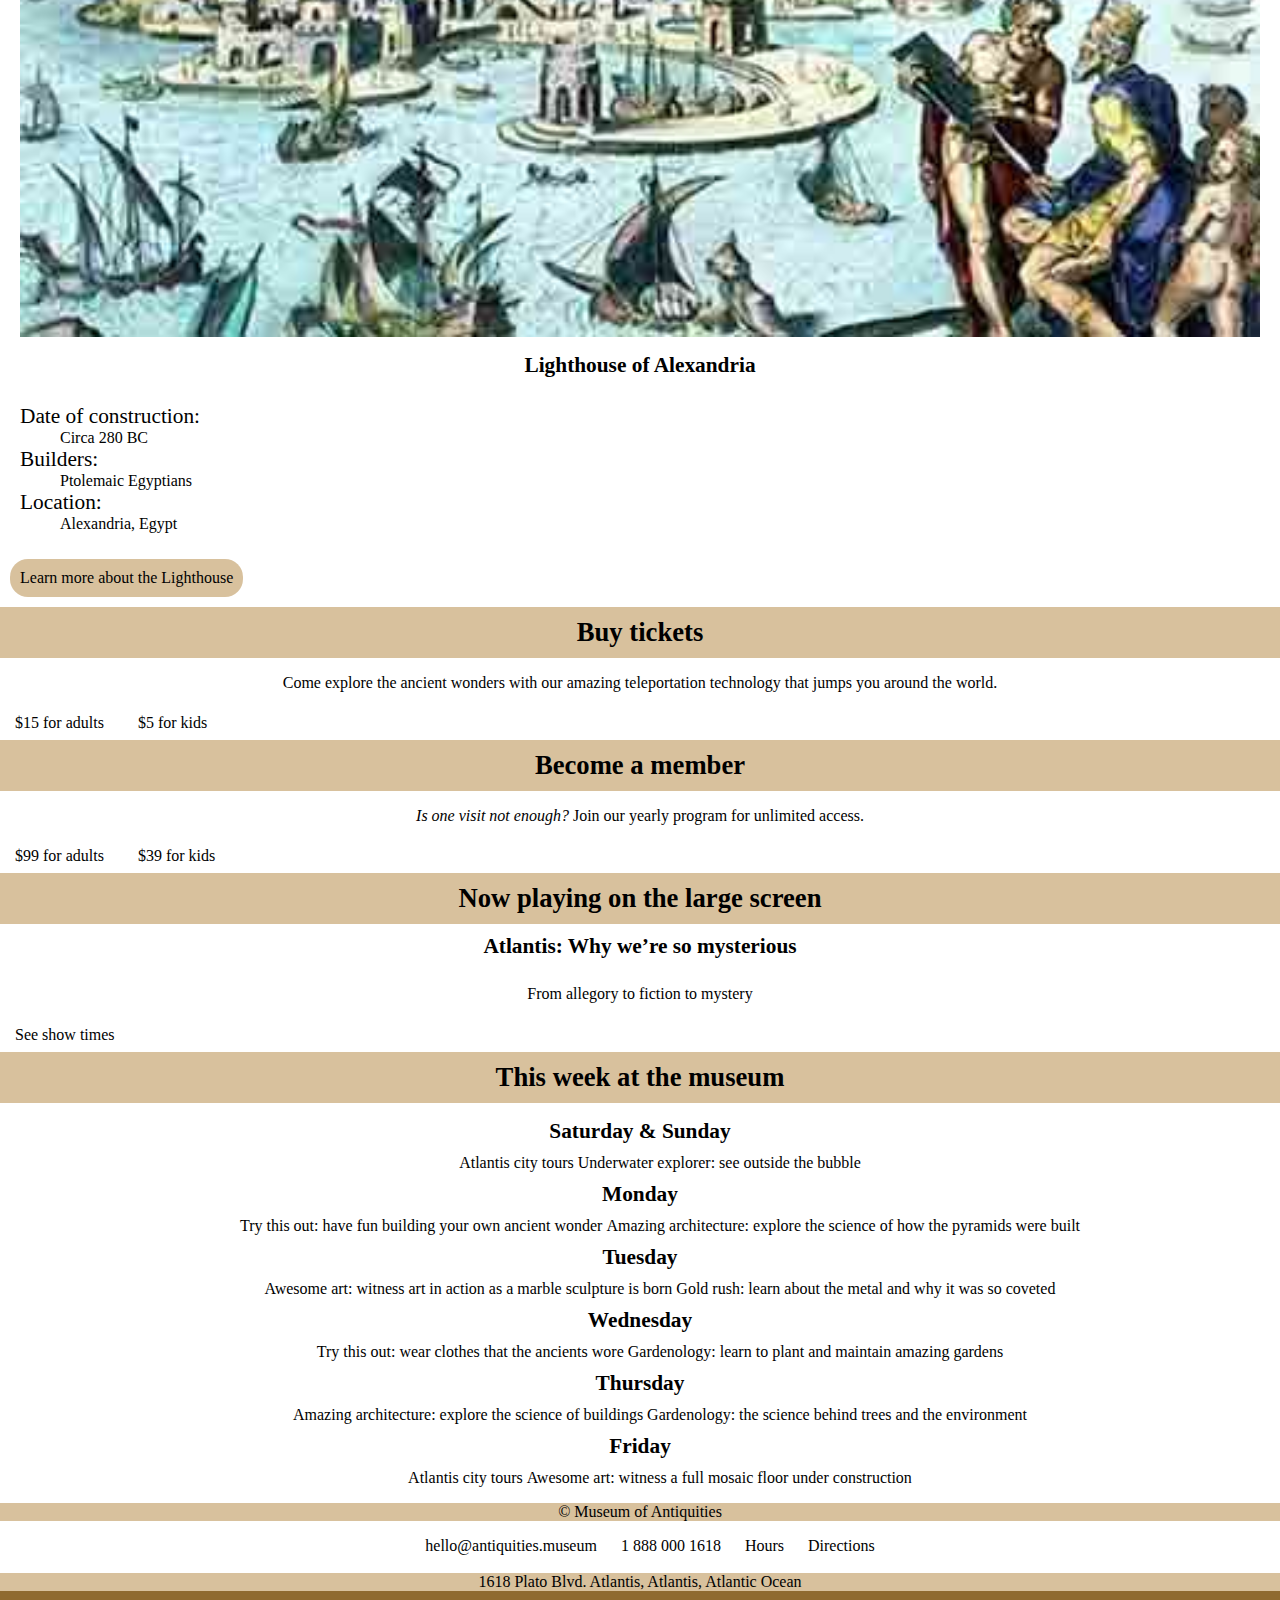
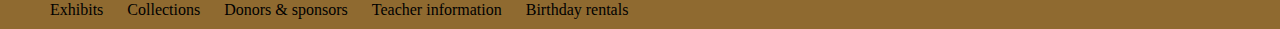
==== commit ee967502: "added buy button and logo" ====
--- a/www/index.html
+++ b/www/index.html
@@ -11,6 +11,8 @@
 
 <header>
 	<h1>Museum of Antiquities</h1>
+	<a class="buy" href="#buy">Buy</a>
+	<img class="logo" src="images/logo.png">
 
 	<nav>
 		<ol class="nav">
--- a/www/css/main.css
+++ b/www/css/main.css
@@ -175,3 +175,21 @@
 li{
 	text-align: center;
 }
+
+footer p{
+	background-color: #d8c19d;
+	margin:0;
+}
+
+.contact{
+	text-align: center;
+	padding:10px;
+	margin: 0;
+}
+
+.space{
+	padding-left: 20px;
+	padding-right: 20px;
+	text-align: center;
+	display: inline-block;
+}
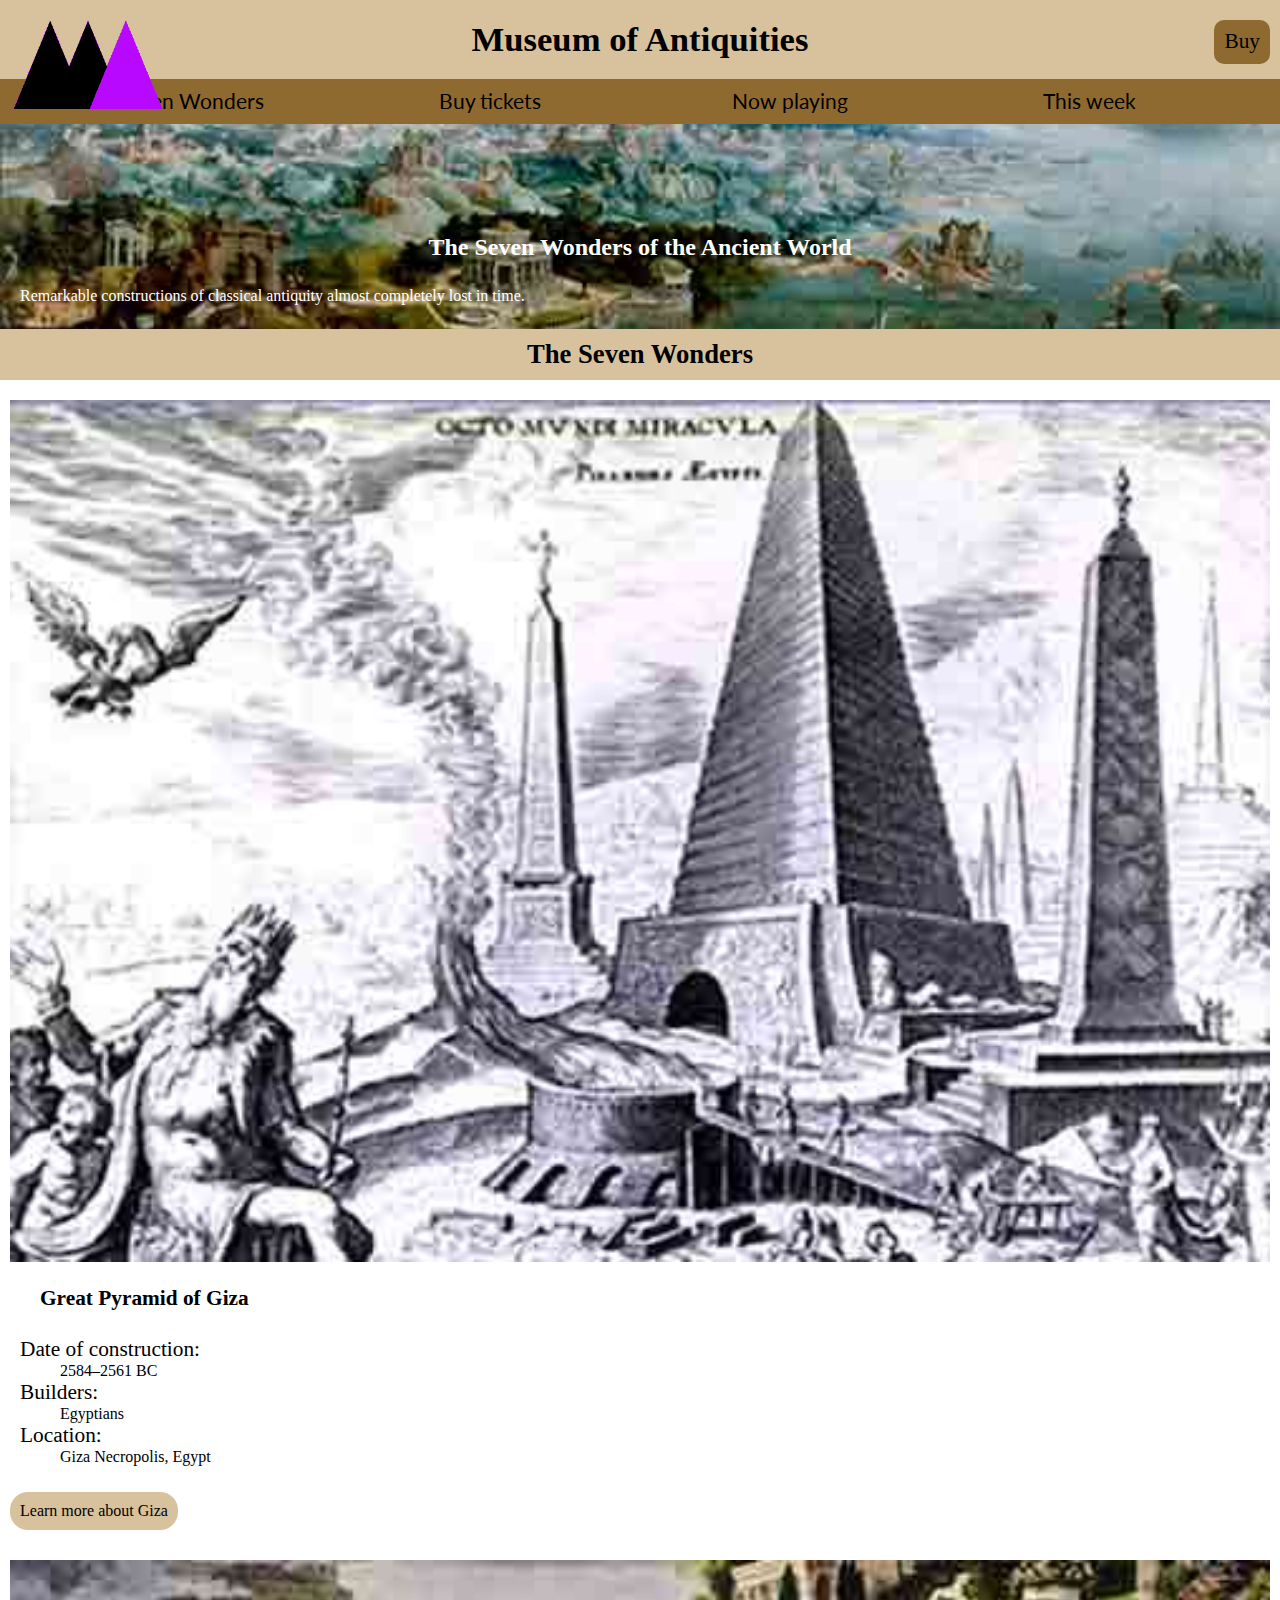
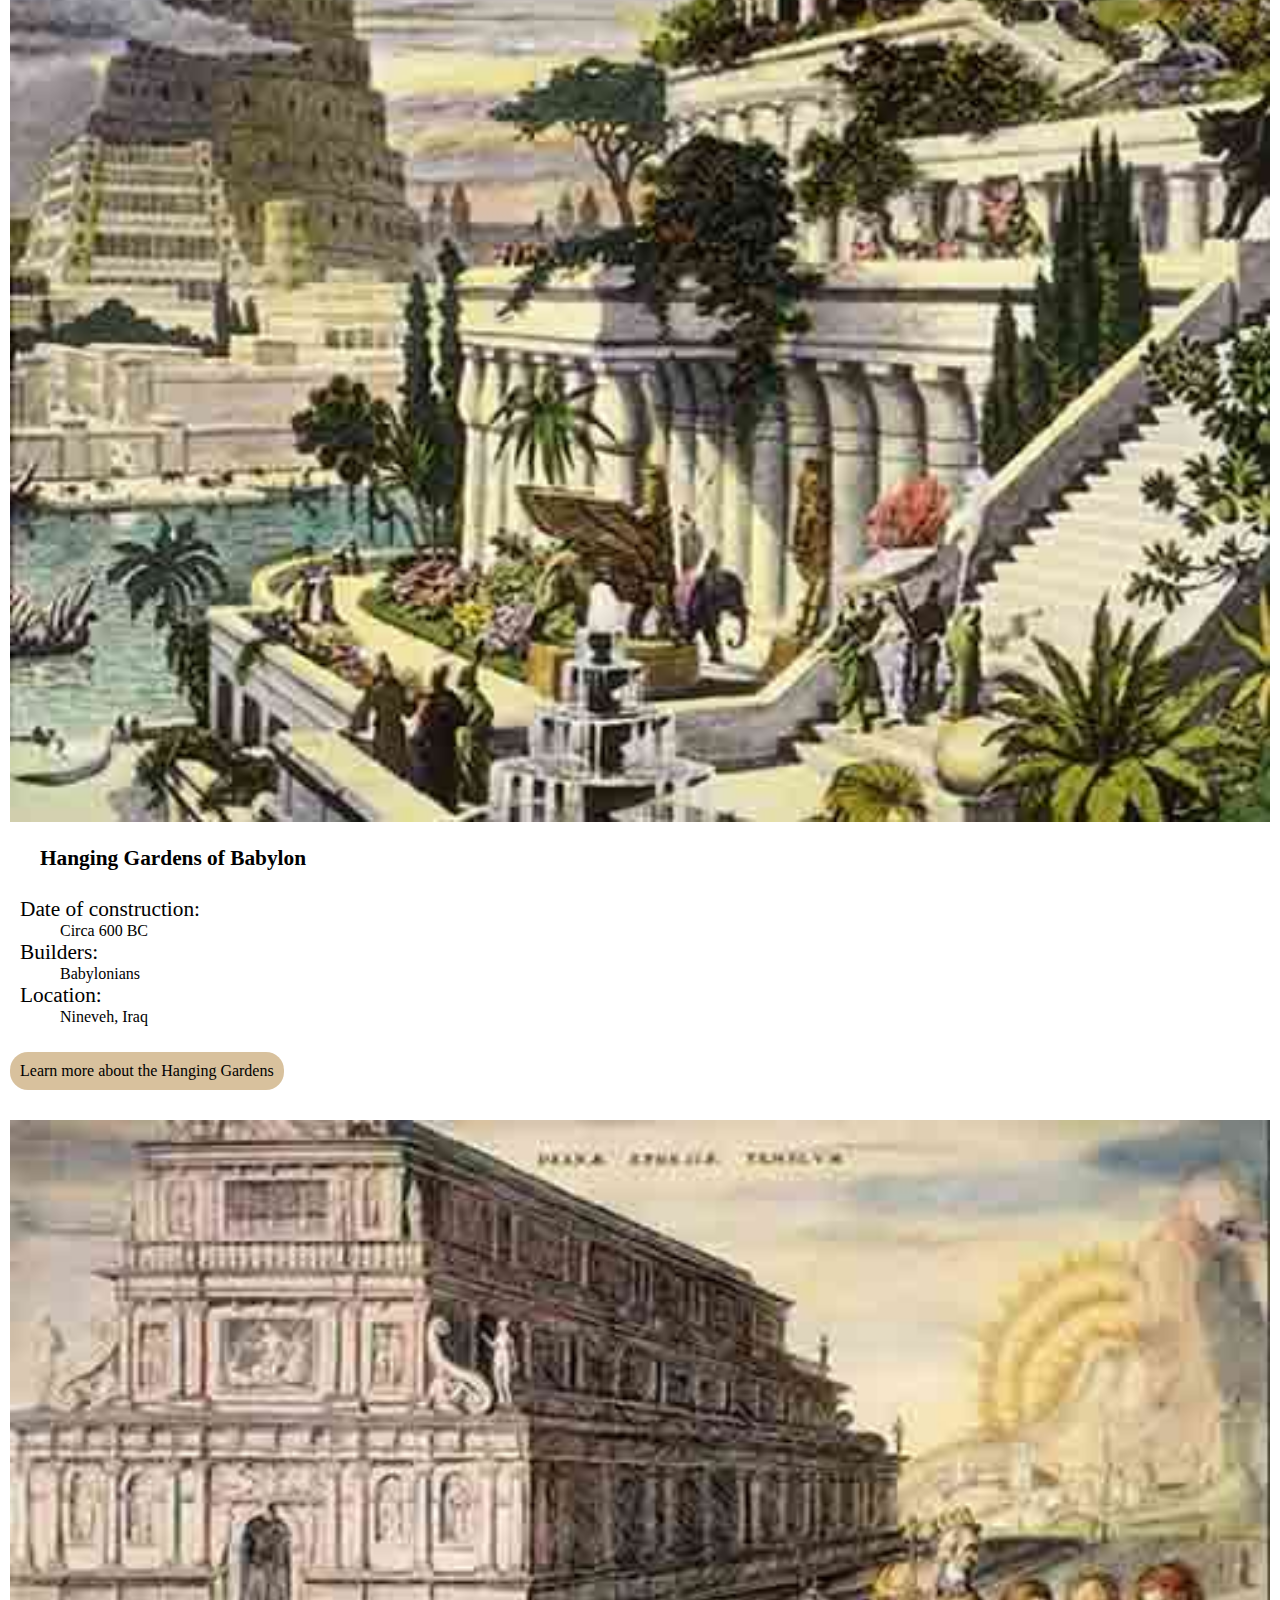
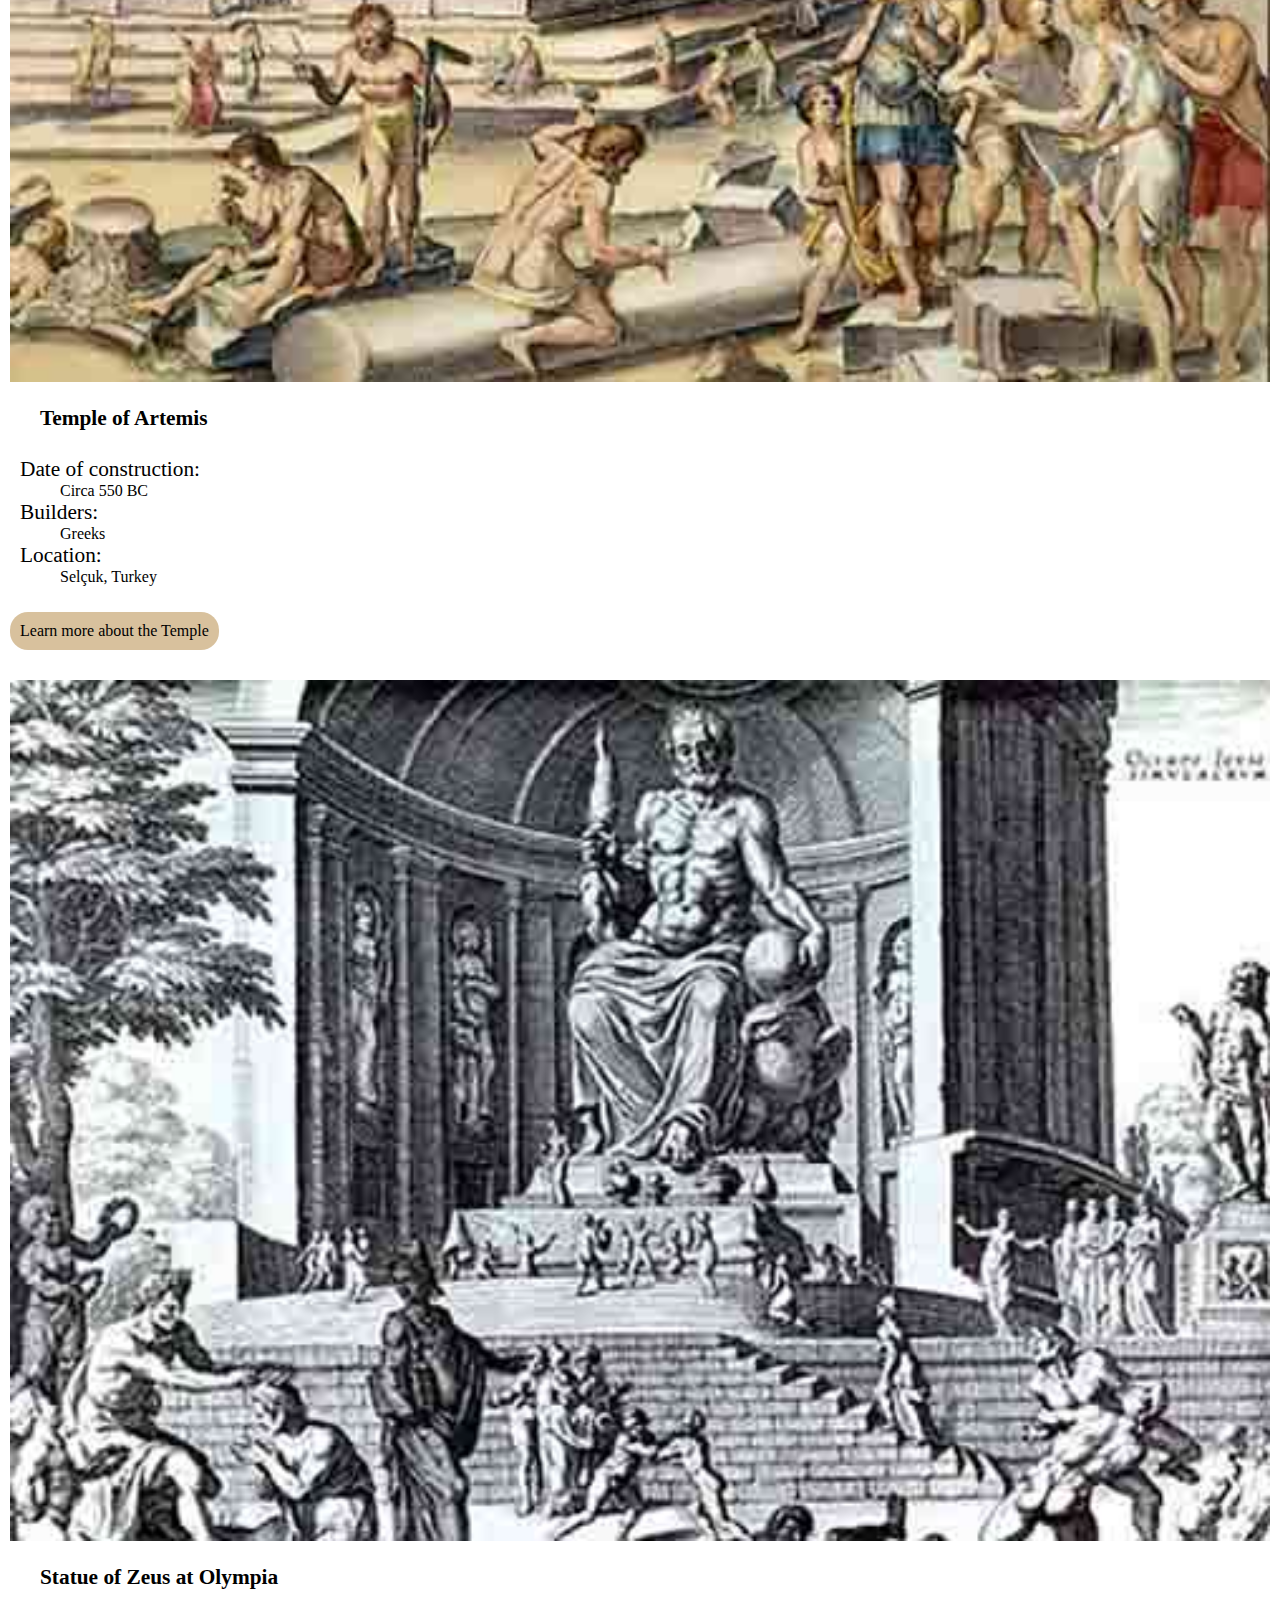
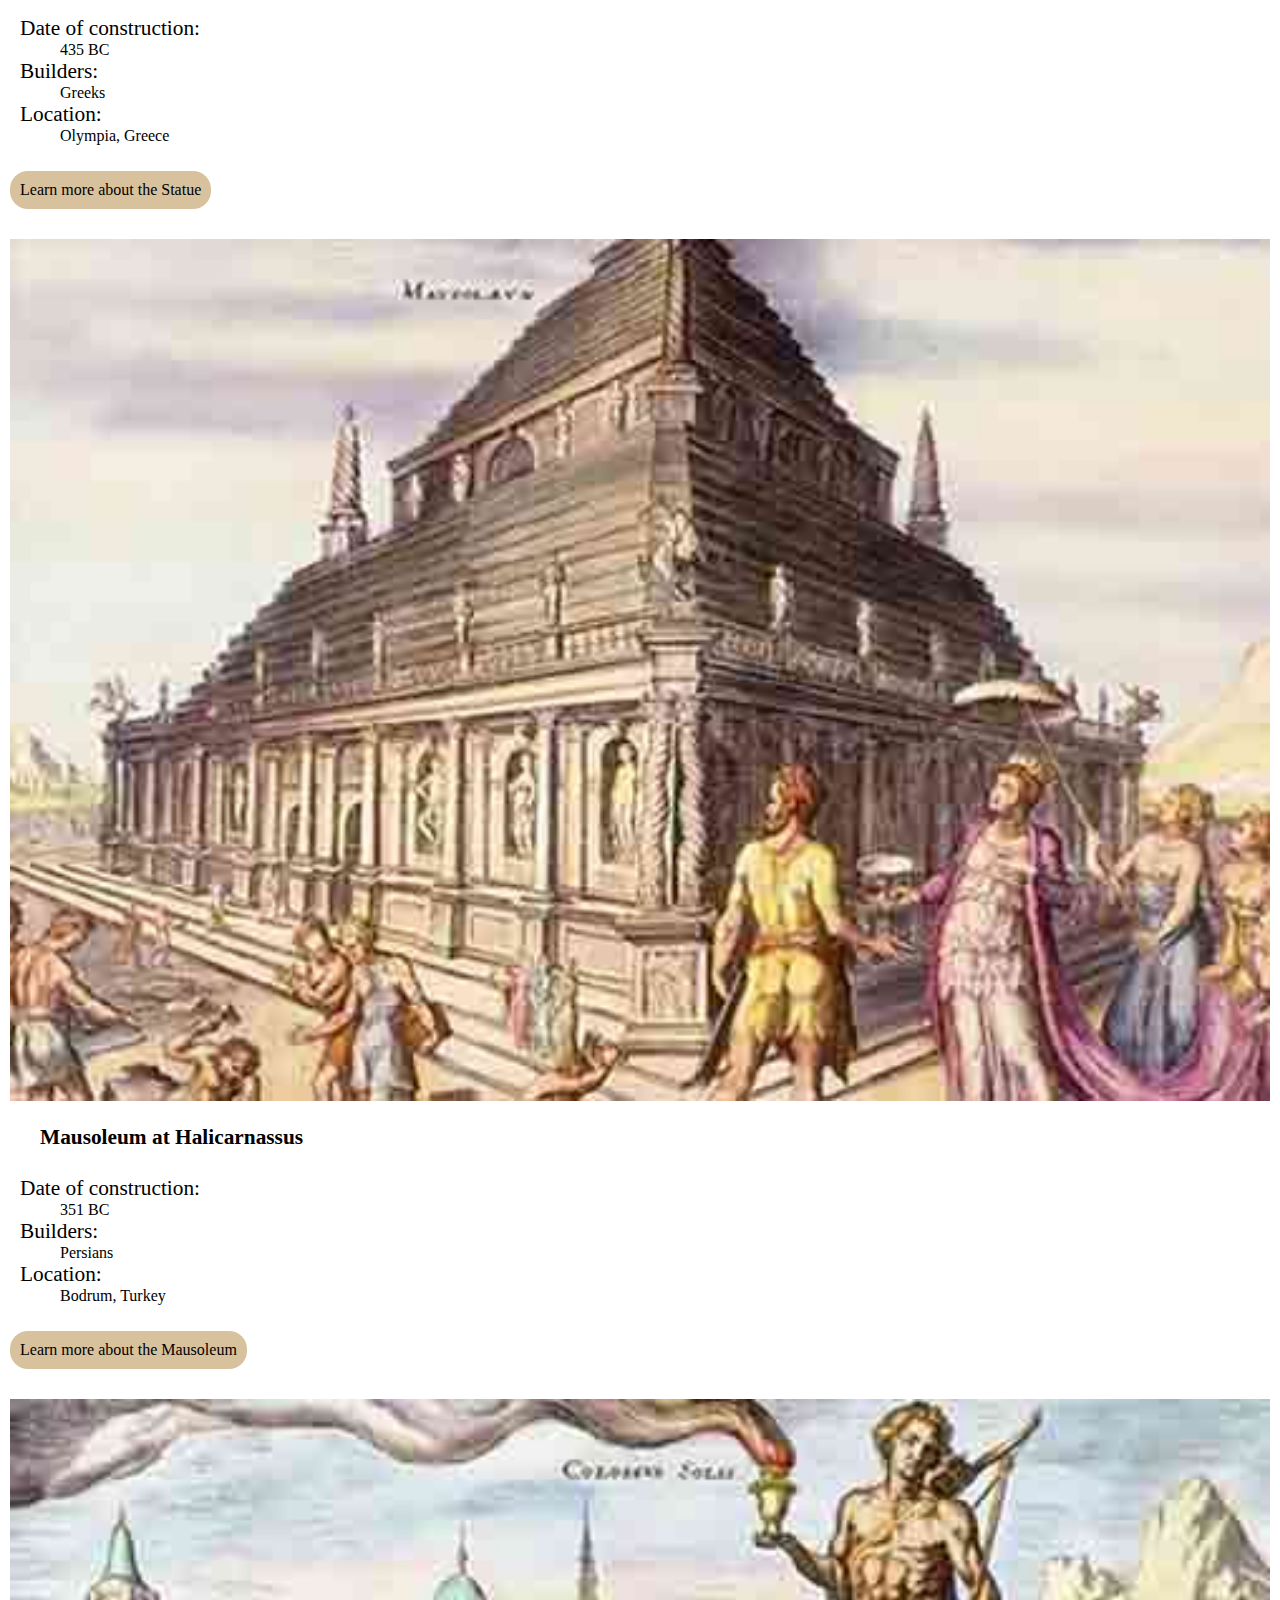
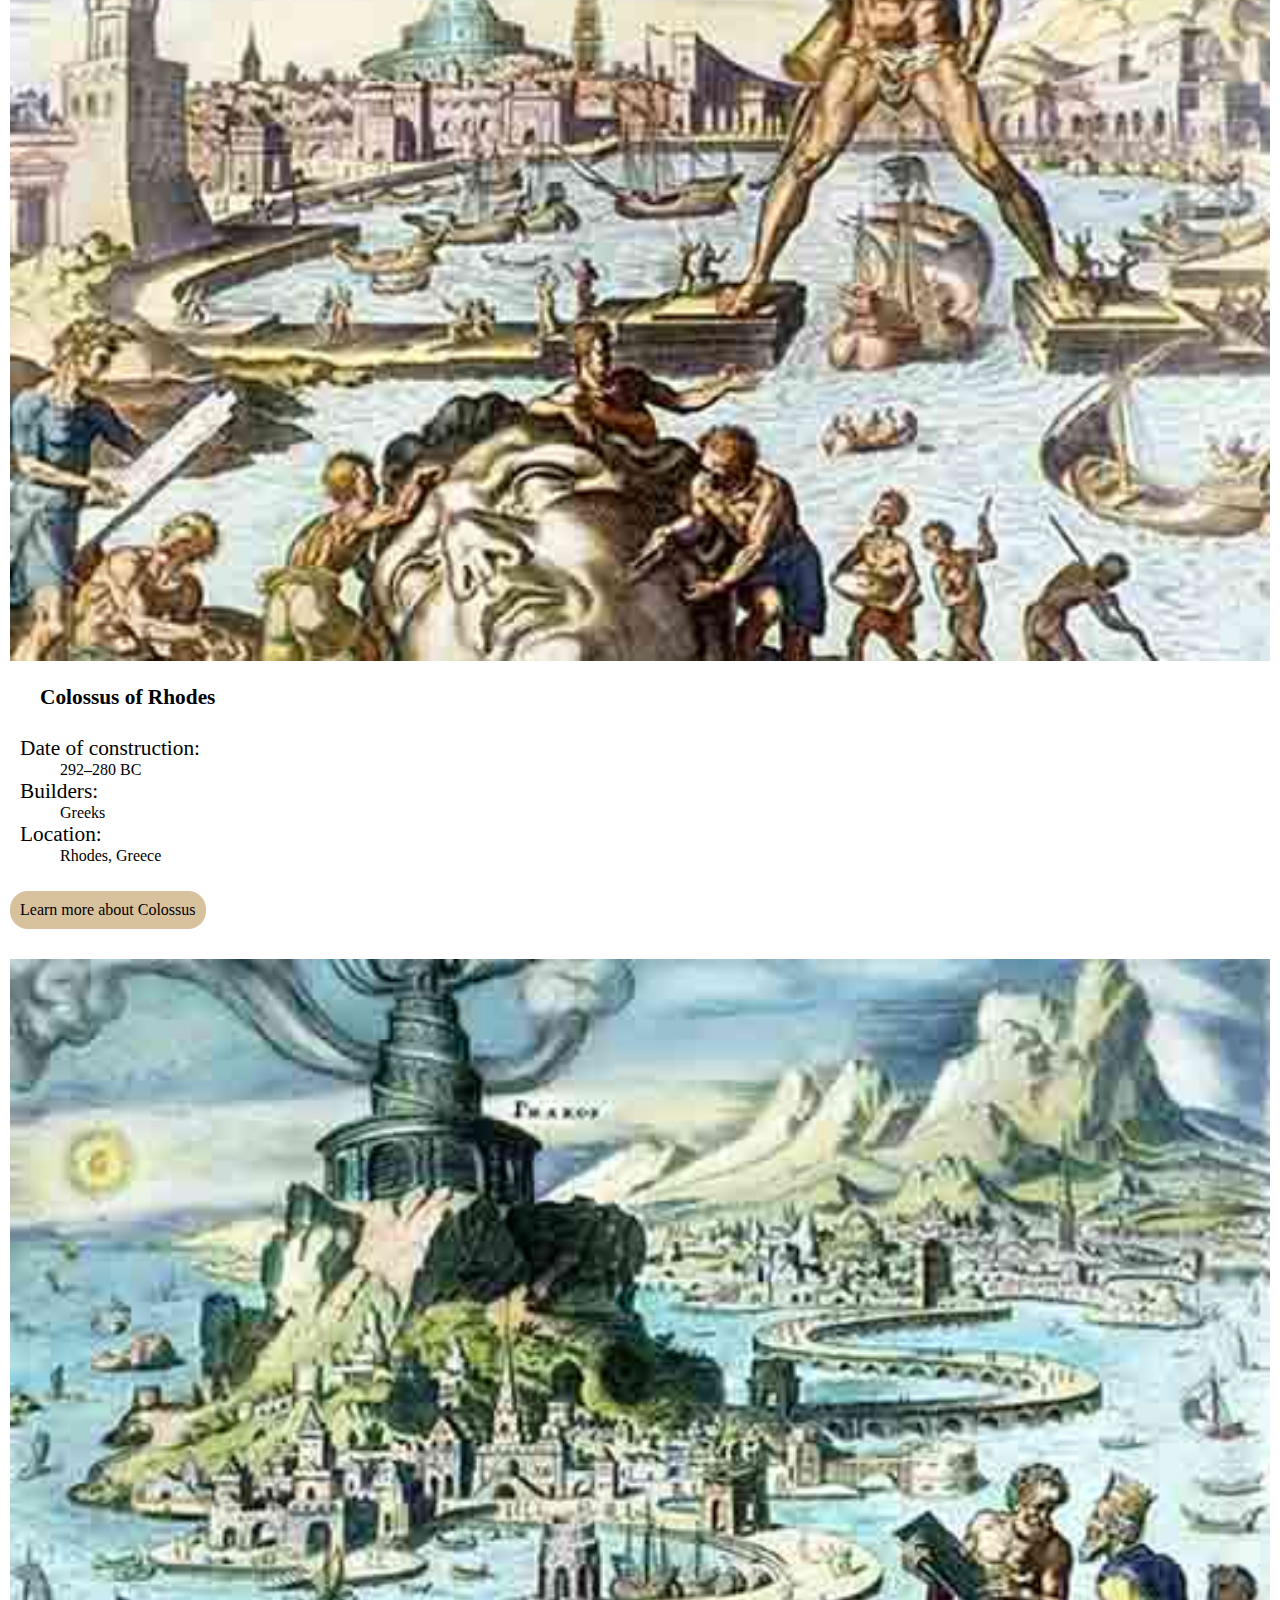
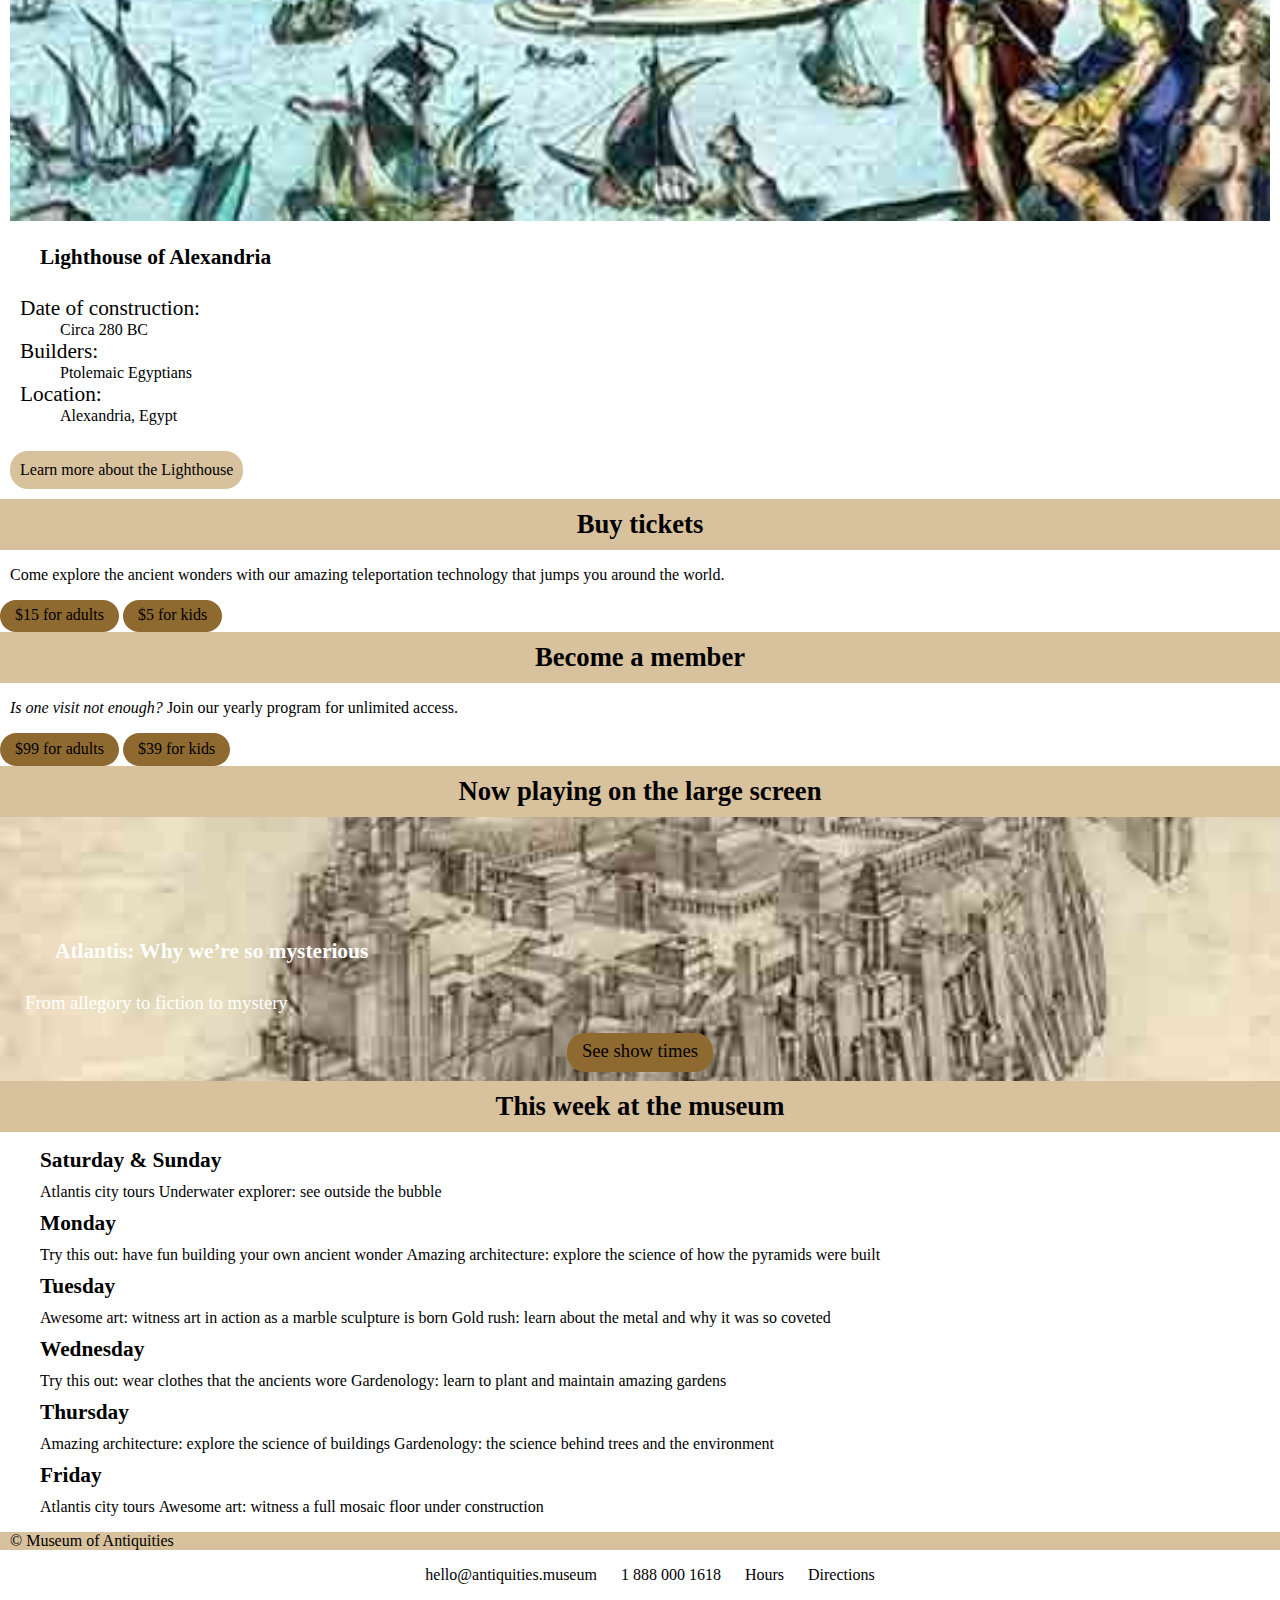
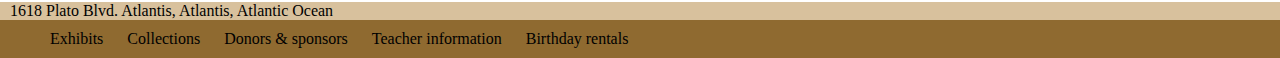
==== commit c6b9874e: "text align problems" ====
--- a/www/index.html
+++ b/www/index.html
@@ -33,7 +33,8 @@
 
 <h3 id="seven"> The Seven Wonders</h3>
 
-<h4><img class="wonders" src="images/giza.jpg" alt="">Great Pyramid of Giza</h4>
+<img class="wonders" src="images/giza.jpg" alt="">
+<h4>Great Pyramid of Giza</h4>
 	<div>
 		<dl>
 			<dt>Date of construction:</dt><dd> 2584–2561 BC</dd>
@@ -45,7 +46,8 @@
 <a class="button" href="">Learn more about Giza</a>
 
 
-<h4><img class="wonders" src="images/hanging-gardens.jpg" alt="">Hanging Gardens of Babylon</h4>
+<img class="wonders" src="images/hanging-gardens.jpg" alt="">
+<h4>Hanging Gardens of Babylon</h4>
 	<div>
 		<dl>
 			<dt>Date of construction:</dt><dd> Circa 600 BC</dd>
@@ -56,7 +58,8 @@
 
 <a class="button" href="">Learn more about the Hanging Gardens</a>
 
-<h4><img class="wonders" src="images/temple-of-artemis.jpg" alt="">Temple of Artemis</h4>
+<img class="wonders" src="images/temple-of-artemis.jpg" alt="">
+<h4>Temple of Artemis</h4>
 	<div>
 		<dl>
 			<dt>Date of construction:</dt><dd> Circa 550 BC</dd>
@@ -67,7 +70,8 @@
 
 <a class="button" href="#">Learn more about the Temple</a>
 
-<h4><img class="wonders" src="images/statue-of-zues.jpg" alt="">Statue of Zeus at Olympia</h4>
+<img class="wonders" src="images/statue-of-zues.jpg" alt="">
+<h4>Statue of Zeus at Olympia</h4>
 	<div>
 		<dl>
 			<dt>Date of construction:</dt><dd> 435 BC</dd>
@@ -78,7 +82,8 @@
 
 <a class="button" href="#">Learn more about the Statue</a>
 
-<h4><img class="wonders" src="images/mausoleum.jpg" alt="">Mausoleum at Halicarnassus</h4>
+<img class="wonders" src="images/mausoleum.jpg" alt="">
+<h4>Mausoleum at Halicarnassus</h4>
 	<div>
 		<dl>
 			<dt>Date of construction:</dt><dd> 351 BC</dd>
@@ -89,7 +94,8 @@
 
 <a class="button" href="#">Learn more about the Mausoleum</a>
 
-<h4><img class="wonders" src="images/colossus.jpg" alt="">Colossus of Rhodes</h4>
+<img class="wonders" src="images/colossus.jpg" alt="">
+<h4>Colossus of Rhodes</h4>
 	<div>
 		<dl>
 			<dt>Date of construction:</dt><dd> 292–280 BC</dd>
@@ -100,7 +106,8 @@
 
 <a class="button" href="#">Learn more about Colossus</a>
 
-<h4><img class="wonders" src="images/pharos-of-alexandria.jpg" alt="">Lighthouse of Alexandria</h4>
+<img class="wonders" src="images/pharos-of-alexandria.jpg" alt="">
+<h4>Lighthouse of Alexandria</h4>
 	<div>
 		<dl>
 			<dt>Date of construction:</dt><dd> Circa 280 BC</dd>
@@ -130,10 +137,14 @@
 
 <h3 id="now">Now playing on the large screen</h3>
 
-<h4>Atlantis: Why we’re so mysterious</h4>
-<p>From allegory to fiction to mystery</p>
-
-<a class="tickets" href="#money">See show times</a>
+<figure>
+	<figcaption class="atlantis">
+		<h4>Atlantis: Why we’re so mysterious</h4>
+			<p>From allegory to fiction to mystery</p>
+			<a class="tickets" href="#money">See show times</a>
+	</figcaption>
+</figure>
+
 
 
 <h3 id="week">This week at the museum</h3>
--- a/www/css/main.css
+++ b/www/css/main.css
@@ -13,11 +13,22 @@
 h1{
 	text-align: center;
 	margin:0;
-	font-size: 30pt;
+	font-size: 26pt;
 	padding-top: 20px;
 	padding-bottom: 20px;
 	background-color: #d8c19d;
 	font-family:'Gentium Book Basic', serif;
+}
+
+.buy{
+	position: absolute;
+	top: 20px;
+	right:10px;
+	font-size: 16pt;
+	background-color: #8f6a30;
+	border-radius: 10px;
+	padding-right: 10px;
+	padding-left: 10px;
 }
 
 nav{
@@ -103,12 +114,13 @@
 }
 
 h4{
-	text-align: center;
+	text-align: left;
 	padding: 10px;
 	margin-top: 10px;
 	margin-bottom: 0;
 	padding-top: 0;
 	font-size: 16pt;
+	padding-left: 40px;
 }
 
 .wonders{
@@ -139,7 +151,19 @@
 p{
 	padding-left: 10px;
 	padding-right: 10px;
-	text-align: center;
+	text-align: left;
+}
+
+.atlantis{
+	background: url("../images/maroti.jpg") center center / cover no-repeat;
+	width: 100%;
+	margin: 0;
+	padding: 6em 15px 0.5em;
+	color: #fff;
+	font-size: 14pt;
+	text-align: center;
+	position:relative;
+	display: block;
 }
 
 .tickets{
@@ -147,6 +171,9 @@
 display: inline-block;
 padding-left: 15px;
 padding-right: 15px;
+background-color: #8f6a30;
+border-radius: 18px;
+
 }
 
 ol{
@@ -157,7 +184,7 @@
 
 ul li{
 	list-style: none;
-	text-align: center;
+	text-align: left;
 	padding: 0;
 	display: inline-block;
 }
@@ -173,7 +200,7 @@
 }
 
 li{
-	text-align: center;
+	text-align: left;
 }
 
 footer p{
@@ -193,3 +220,10 @@
 	text-align: center;
 	display: inline-block;
 }
+
+.logo{
+	position: absolute;
+	top: 20px;
+	width:13%;
+	padding-left: 10px;
+}
